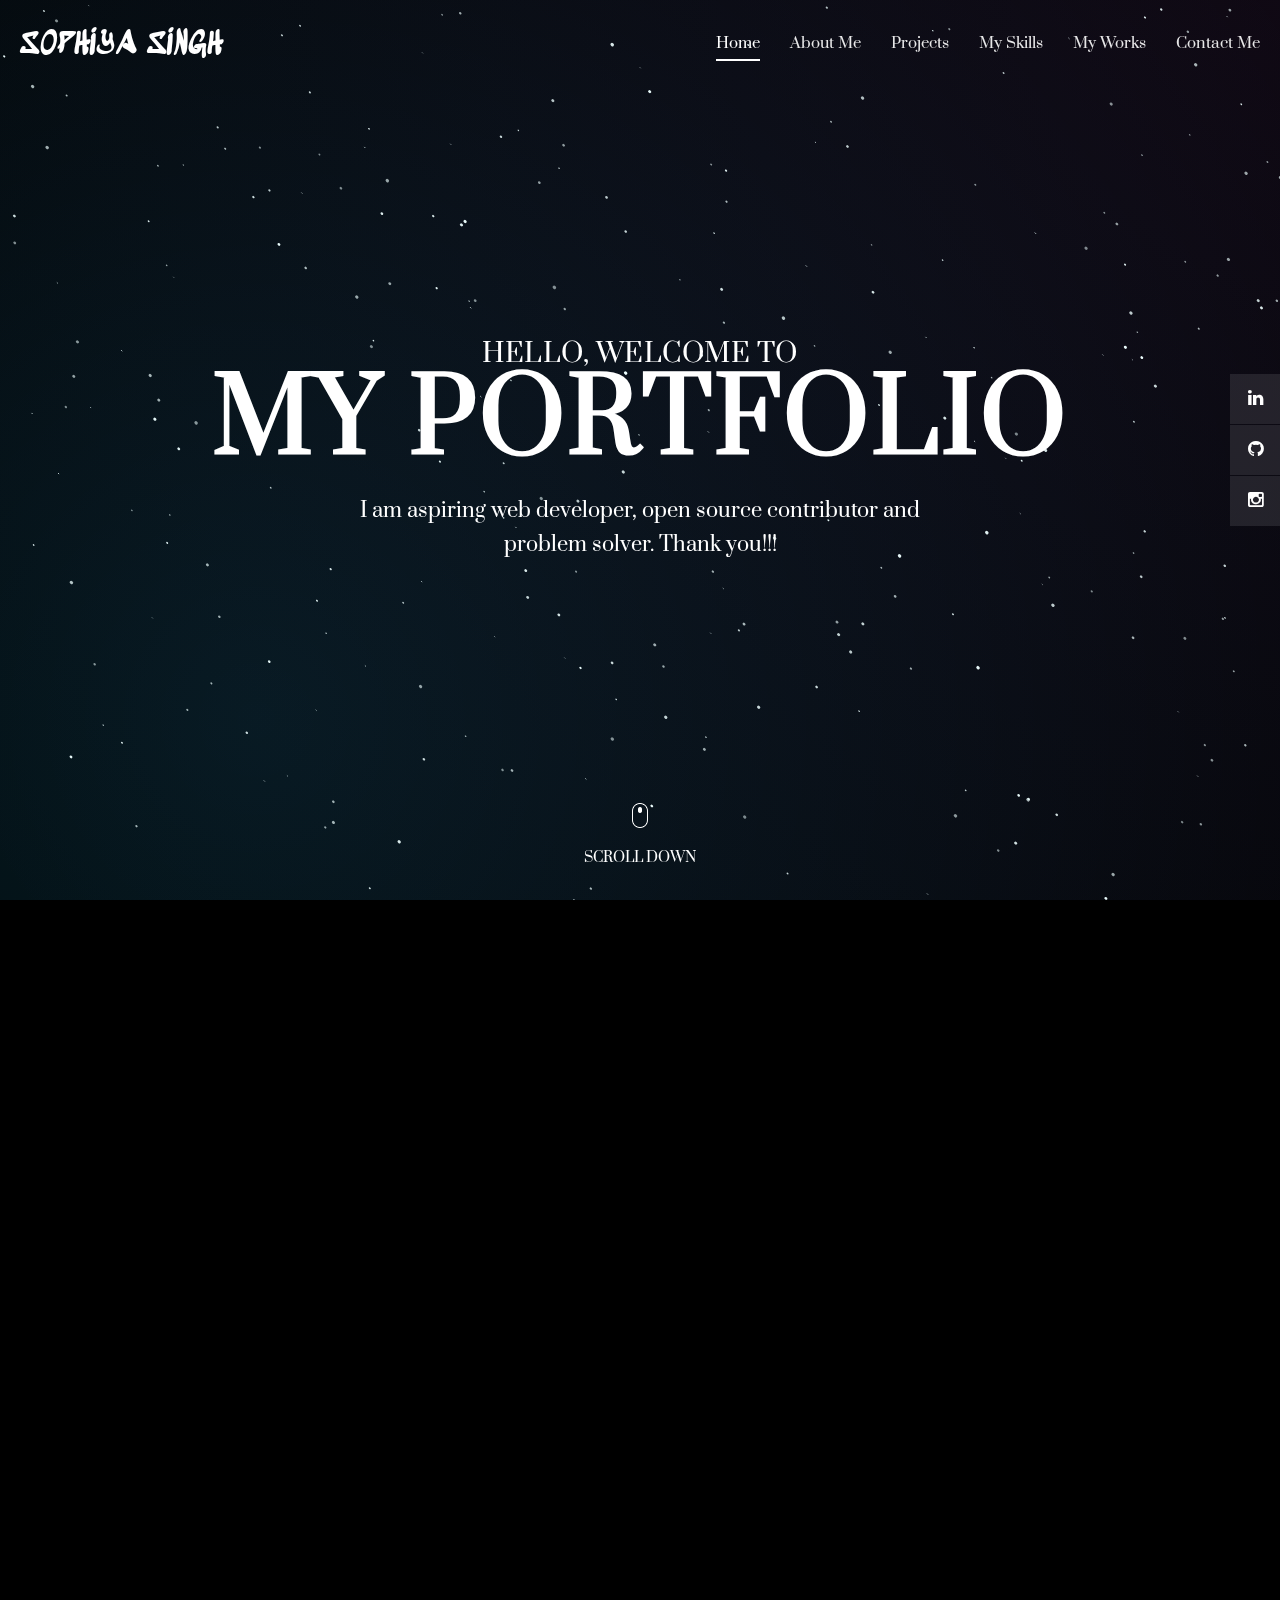
==== index.html @ f80a04c5 "added files" ====
<!DOCTYPE html>
<html lang="en">

<head>

    <meta charset="utf-8">
    <meta name="viewport" content="width=device-width, initial-scale=1, shrink-to-fit=no">
    <meta name="description" content="">
    <meta name="author" content="">
    <link rel="preconnect" href="https://fonts.googleapis.com">
    <link rel="preconnect" href="https://fonts.gstatic.com" crossorigin>
    <link href="https://fonts.googleapis.com/css2?family=Prata&display=swap" rel="stylesheet">
    <link rel="preconnect" href="https://fonts.googleapis.com">
    <link rel="preconnect" href="https://fonts.gstatic.com" crossorigin>
    <link href="https://fonts.googleapis.com/css2?family=Sedgwick+Ave+Display&display=swap" rel="stylesheet">
    <!-- <link href="https://fonts.googleapis.com/css?family=Raleway:100,300,400,500,700,900" rel="stylesheet"> -->

    <title>Sophiya Singh</title>
    <!--
SOPHIYA SINGH-->
    <!-- Additional CSS Files -->
    <link rel="stylesheet" type="text/css" href="css/bootstrap.min.css">

    <link rel="stylesheet" type="text/css" href="css/font-awesome.css">

    <link rel="stylesheet" type="text/css" href="css/fullpage.min.css">

    <link rel="stylesheet" type="text/css" href="css/owl.carousel.css">

    <link rel="stylesheet" href="css/animate.css">

    <link rel="stylesheet" href="css/style.css">

    <link rel="stylesheet" href="css/responsive.css">

</head>

<body>

    <!-- <div id="video"> -->
        <canvas id="canvas"> </canvas>
        <div class="preloader">
            <div class="preloader-bounce">
                <span></span>
                <span></span>
                <span></span>
            </div>
        </div>

        <header id="header">
            <div class="container-fluid">
                <div class="navbar">
                    <a href="#" id="logo" title="sophiya">
                        Sophiya Singh
                    </a>
                    <div class="navigation-row">
                        <nav id="navigation">
                            <button type="button" class="navbar-toggle"> <i class="fa fa-bars"></i> </button>
                            <div class="nav-box navbar-collapse">
                                <ul class="navigation-menu nav navbar-nav navbars" id="nav">
                                    <li data-menuanchor="slide01" class="active"><a href="#slide01">Home</a></li>
                                    <li data-menuanchor="slide02"><a href="#slide02">About Me</a></li>
                                    <li data-menuanchor="slide03"><a href="#slide03">Projects</a></li>
                                    <li data-menuanchor="slide04"><a href="#slide04">My Skills</a></li>
                                    <li data-menuanchor="slide05"><a href="#slide05">My Works</a></li>
                                    <!-- <li data-menuanchor="slide06"><a href="#slide06">Testimonials</a></li> -->
                                    <li data-menuanchor="slide07"><a href="#slide07">Contact Me</a></li>
                                </ul>
                            </div>
                        </nav>
                    </div>
                </div>
            </div>
        </header>

        <video autoplay muted loop id="myVideo">
            <!-- <source src="images/video-bg.mp4" type="video/mp4"> -->
        </video>

        <div id="fullpage" class="fullpage-default">

            <div class="section animated-row" data-section="slide01">
                <div class="section-inner">
                    <div class="welcome-box">
                        <span class="welcome-first animate" data-animate="fadeInUp">Hello, welcome to</span>
                        <h1 class="welcome-title animate" data-animate="fadeInUp">My Portfolio</h1>
                        <p class="animate" data-animate="fadeInUp">I am aspiring web developer, open source contributor
                            and problem solver. Thank you!!!</p>
                        <div class="scroll-down next-section animate" data-animate="fadeInUp"><img
                                src="images/mouse-scroll.png" alt=""><span>Scroll Down</span></div>
                    </div>
                </div>
            </div>

            <div class="section animated-row" data-section="slide02">
                <div class="section-inner">
                    <div class="about-section">
                        <div class="row justify-content-center">
                            <div class="col-lg-8 wide-col-laptop">
                                <div class="row">
                                    <div class="col-md-6">
                                        <div class="about-contentbox">
                                            <div class="animate" data-animate="fadeInUp">
                                                <span>About Me</span>
                                                <h2>Who am i?</h2>
                                                <p>I am Computer Science and Engineering student at Madan Mohan Malaviya
                                                    University of Technology. I am a coding enthusiast, and a web
                                                    developer. </p>
                                            </div>
                                            <div class="facts-list owl-carousel">
                                                <div class="item animate" data-animate="fadeInUp">
                                                    <div class="counter-box">
                                                        <i class="fa fa-graduation-cap counter-icon"
                                                            aria-hidden="true"></i><span class="count-number">7.8
                                                            CGPA</span>
                                                        <a href="https://www.josephitesgkp.edu.in/">MMMUT, Gorakhpur</a>
                                                        <br>
                                                        Graduation
                                                    </div>
                                                </div>
                                                <div class="item animate" data-animate="fadeInUp">
                                                    <div class="counter-box">
                                                        <i class="fa fa-graduation-cap counter-icon"
                                                            aria-hidden="true"></i><span
                                                            class="count-number">94.2%</span>
                                                        <a href="https://www.josephitesgkp.edu.in/">Academic Global</a>
                                                        <br>
                                                        Intermediate
                                                    </div>
                                                </div>
                                                <div class="item animate" data-animate="fadeInUp">
                                                    <div class="counter-box">
                                                        <i class="fa fa-graduation-cap counter-icon"
                                                            aria-hidden="true"></i><span
                                                            class="count-number">94.6%</span>
                                                        <a href="https://www.josephitesgkp.edu.in/">St. Joseph's
                                                            School</a>
                                                        <br>
                                                        High School
                                                    </div>
                                                </div>
                                                <div class="item animate" data-animate="fadeInUp">

                                                    <div class="counter-box">
                                                        <i class="fa fa-desktop counter-icon" aria-hidden="true"></i>
                                                        <br>
                                                        <!-- <span class="count-number">12</span>  -->
                                                        <a href="https://linktr.ee/sophiya02" target="_blank"> Important
                                                            accounts </a>
                                                    </div>

                                                </div>
                                                <div class="item animate" data-animate="fadeInUp">

                                                    <div class="counter-box">
                                                        <i class="fa fa-support counter-icon" aria-hidden="true"></i>
                                                        <br>
                                                        <!-- <span class="count-number">6</span> -->
                                                        <a href="https://drive.google.com/drive/folders/1gJToDc-MFSErgiZrCHcmq6jZPcrqcdgG?usp=sharing"
                                                            target="_blank"> Resume</a>
                                                    </div>

                                                </div>
                                                <div class="item animate" data-animate="fadeInUp">

                                                    <div class="counter-box">
                                                        <i class="fa fa-certificate counter-icon"
                                                            aria-hidden="true"></i><span class="count-number">6</span>
                                                        <a href="https://drive.google.com/drive/folders/1li_y9T-f6sy8vNx3o8__AGmqyhKl0Arp?usp=sharing"
                                                            target="_blank"> Certificates</a>
                                                    </div>

                                                </div>
                                            </div>
                                        </div>
                                    </div>
                                    <div class="col-md-6">
                                        <figure class="about-img animate" data-animate="fadeInUp"><img
                                                src="images/profile.jpg" class="rounded" alt=""></figure>
                                    </div>
                                </div>
                            </div>
                        </div>
                    </div>
                </div>
            </div>
            <div class="section animated-row" data-section="slide06">
                <div class="section-inner">
                    <div class="row justify-content-center">
                        <div class="col-md-8 wide-col-laptop">
                            <div class="title-block animate" data-animate="fadeInUp">
                                <span>My Projects</span>
                                <h2>What I’ve done?</h2>
                            </div>
                            <div class="gallery-section">
                                <div class="gallery-list owl-carousel">
                                    <div class="item animate" data-animate="fadeInUp">
                                        <div class="portfolio-item">
                                            <div class="thumb">
                                                <img src="images/uniex.png" alt="">
                                            </div>
                                            <div class="thumb-inner animate" data-animate="fadeInUp">
                                                <h4>Uniex</h4>
                                                <p>This is a react app for space related news and stuff. I have also
                                                    added Nasa API init.</p>
                                            </div>
                                        </div>
                                    </div>
                                    <div class="item animate" data-animate="fadeInUp">
                                        <a href="#">
                                            <div class="portfolio-item">
                                                <div class="thumb">
                                                    <img src="images/login.png" alt="">
                                                </div>
                                                <div class="thumb-inner animate" data-animate="fadeInUp">
                                                    <h4>Login and Registration</h4>
                                                    <p>I have used JavaScript to take user input and validate the the
                                                        form inputs.</p>
                                                </div>
                                            </div>
                                        </a>
                                    </div>
                                    <div class="item animate" data-animate="fadeInUp">
                                        <div class="portfolio-item">
                                            <div class="thumb">
                                                <img src="images/calci.png" alt="">
                                            </div>
                                            <div class="thumb-inner animate" data-animate="fadeInUp">
                                                <h4>tCalculator</h4>
                                                <p>It is a working Calculator made using HTML, CSS and JavaScript.</p>
                                            </div>
                                        </div>
                                    </div>
                                    <div class="item animate" data-animate="fadeInUp">
                                        <div class="portfolio-item">
                                            <div class="thumb">
                                                <img src="images/valentines.png" alt="">
                                            </div>
                                            <div class="thumb-inner animate" data-animate="fadeInUp">
                                                <h4>Valentines</h4>
                                                <p>Modal template made using HTML, CSS and JavaScript.</p>
                                            </div>
                                        </div>
                                    </div>
                                    <div class="item animate" data-animate="fadeInUp">
                                        <div class="portfolio-item">
                                            <div class="thumb">
                                                <img src="images/codesmasher.png" alt="">
                                            </div>
                                            <div class="thumb-inner animate" data-animate="fadeInUp">
                                                <h4>Codesmasher</h4>
                                                <p>Template Website for Codesmasher event organised by CES,MMMUT.</p>
                                            </div>
                                        </div>
                                    </div>
                                    <div class="item animate" data-animate="fadeInUp">
                                        <div class="portfolio-item">
                                            <div class="thumb">
                                                <img src="images/template.png" alt="">
                                            </div>
                                            <div class="thumb-inner animate" data-animate="fadeInUp">
                                                <h4>Template</h4>
                                                <p>It is a template website made using Html, CSS and JavaScript.</p>
                                            </div>
                                        </div>
                                    </div>
                                    <div class="item animate" data-animate="fadeInUp">
                                        <div class="portfolio-item">
                                            <div class="thumb">
                                                <img src="images/samavesh.png" alt="">
                                            </div>
                                            <div class="thumb-inner animate" data-animate="fadeInUp">
                                                <h4>Samavesh</h4>
                                                <p>I am working on rontend part of this website for the NGO named
                                                    SAMAVESH based in Madhya Pradesh.</p>
                                            </div>
                                        </div>
                                    </div>
                                    <div class="item animate" data-animate="fadeInUp">
                                        <div class="portfolio-item">
                                            <div class="thumb">
                                                <img src="images/timeline.png" alt="">
                                            </div>
                                            <div class="thumb-inner animate" data-animate="fadeInUp">
                                                <h4>Timeline</h4>
                                                <p>It is timeline template made using HTML and CSS.</p>
                                            </div>
                                        </div>
                                    </div>
                                    <div class="item animate" data-animate="fadeInUp">
                                        <div class="portfolio-item">
                                            <div class="thumb">
                                                <img src="images/google.png" alt="">
                                            </div>
                                            <div class="thumb-inner animate" data-animate="fadeInUp">
                                                <h4>Landing Page</h4>
                                                <p>I have tried to make landing page of google.com using HTML and CSS
                                                </p>
                                            </div>
                                        </div>
                                    </div>
                                </div>

                            </div>
                        </div>
                    </div>
                </div>
            </div>

            <div class="section animated-row" data-section="slide04">
                <div class="section-inner">
                    <div class="row justify-content-center">
                        <div class="col-md-7 wide-col-laptop">
                            <div class="title-block animate" data-animate="fadeInUp">
                                <span>My Skills</span>
                                <h2>What i’m good at?</h2>
                            </div>
                            <div class="skills-row animate" data-animate="fadeInDown">
                                <div class="row">
                                    <!-- <div class="col-md-8 offset-md-2">   
                                        <div class="skill-item">
                                            <h6>HTML CSS</h6>
                                            <div class="skill-bar">
                                                <span>70%</span>
                                                <div class="filled-bar"></div>
                                            </div>          
                                        </div>
                                        <div class="skill-item">
                                            <h6>PSD Design</h6>
                                            <div class="skill-bar">
                                                <span>90%</span>
                                                <div class="filled-bar-2"></div>
                                            </div>          
                                        </div>
                                        <div class="skill-item">
                                            <h6>Social Media</h6>
                                            <div class="skill-bar">
                                                <span>70%</span>
                                                <div class="filled-bar"></div>
                                            </div>          
                                        </div>
                                        <div class="skill-item last-skill">
                                            <h6>Leadership</h6>
                                            <div class="skill-bar">
                                                <span>90%</span>
                                                <div class="filled-bar-2"></div>
                                            </div>          
                                        </div>                   
                                    </div> -->

                                    <div class="item animate" data-animate="fadeInUp">
                                        <div class="card-front"><i class="fa fa-language" aria-hidden="true"></i>
                                            <br>
                                            <h6>Programming Languages</h6>
                                        </div>
                                        <div class="card-back">
                                            <ul>
                                                <li>Java</li>
                                                <li>C++</li>
                                                <li>Javascript</li>
                                                <li>SQL</li>
                                            </ul>
                                        </div>
                                    </div>
                                    <div class="item animate" data-animate="fadeInUp">
                                        <div class="card-front"><i class="fa fa-wrench" aria-hidden="true"></i>
                                            <br>
                                            <h6>Tools</h6>
                                        </div>
                                        <div class="card-back">
                                            <ul>
                                                <li>Git and Github</li>
                                                <li>Illustrator</li>
                                                <li>Photoshop</li>
                                                <li>Blender</li>
                                            </ul>
                                        </div>
                                    </div>
                                    <div class="item animate" data-animate="fadeInUp">
                                        <div class="card-front"><i class="fa fa-connectdevelop" aria-hidden="true"></i>
                                            <br>
                                            <h6>Frameworks/ libraries</h6>
                                        </div>
                                        <div class="card-back">
                                            <ul>
                                                <li>React JS</li>
                                                <li>Node JS</li>
                                                <li>Three JS</li>
                                                <li>Bootstrap</li>
                                            </ul>
                                        </div>
                                    </div>
                                    <div class="item animate" data-animate="fadeInUp">
                                        <div class="card-front"><i class="fa fa-building" aria-hidden="true"></i>
                                            <br>
                                            <h6>Course Work</h6>
                                        </div>
                                        <div class="card-back">
                                            <ul>
                                                <li>Data Structures and Algorithms</li>
                                                <li>Object Oriented Programming</li>
                                                <li>DBMS</li>
                                                <li>Web Technologies</li>
                                            </ul>
                                        </div>
                                    </div>
                                </div>
                            </div>
                        </div>
                    </div>
                </div>
            </div>

            <div class="section animated-row" data-section="slide03">
                <div class="section-inner">
                    <div class="row justify-content-center">
                        <div class="col-md-8 wide-col-laptop">
                            <div class="title-block animate" data-animate="fadeInUp">
                                <span>Extra Curricular Activities</span>
                                <h2>What I Do?</h2>
                            </div>
                            <div class="services-section">
                                <div class="services-list owl-carousel">
                                    <div class="item animate" data-animate="fadeInUp">
                                        <div class="service-box">
                                            <span class="service-icon"><i class="fa fa-file-word-o"
                                                    aria-hidden="true"></i></span>
                                            <h3>Problem Setter</h3>
                                            <p>I have worked as a problem setter for various events organised by
                                                Codechef MMMUT Chapter and CES, MMMUT. </p>
                                        </div>
                                    </div>
                                    <div class="item animate" data-animate="fadeInUp">
                                        <div class="service-box">
                                            <span class="service-icon"><i class="fa fa-bookmark"
                                                    aria-hidden="true"></i></span>
                                            <h3>Mentor</h3>
                                            <p>I have taken session on Introduction to Open Source contribution and Git
                                                and Github, in an event organised by CES,MMMUT. </p>
                                        </div>
                                    </div>
                                    <div class="item animate" data-animate="fadeInUp">
                                        <div class="service-box">
                                            <span class="service-icon"><i class="fa fa-connectdevelop"
                                                    aria-hidden="true"></i></span>
                                            <h3>Open Source Contributor</h3>
                                            <p>I have been part of GWOC21, which was an 3 month open source contribution
                                                program. I have contributed content in web devlopment and competitive
                                                programming domain. </p>
                                        </div>
                                    </div>
                                    <div class="item animate" data-animate="fadeInUp">
                                        <div class="service-box">
                                            <span class="service-icon"><i class="fa fa-image"
                                                    aria-hidden="true"></i></span>
                                            <h3>Graphic Designer</h3>
                                            <p>I have made several posters and illustrations for various events
                                                organised by cultural society, using Photoshop and Illustrator.</p>
                                        </div>
                                    </div>
                                    <div class="item animate" data-animate="fadeInUp">
                                        <div class="service-box">
                                            <span class="service-icon"><i class="fa fa-camera"
                                                    aria-hidden="true"></i></span>
                                            <h3>Photography</h3>
                                            <p>I have a keen interest in capturing moments in my camera.</p>
                                        </div>
                                    </div>
                                    <div class="item animate" data-animate="fadeInUp">
                                        <div class="service-box">
                                            <span class="service-icon"><i class="fa fa-globe"
                                                    aria-hidden="true"></i></span>
                                            <h3>3d model</h3>
                                            <p>I love to create 3d models, using Blender and ThreeJS. </p>
                                        </div>
                                    </div>

                                    <!-- <div class="item animate" data-animate="fadeInUp">
                                        <div class="service-box">
                                            <span class="service-icon"><i class="fa fa-bell" aria-hidden="true"></i></span>
                                            <h3>Instant Upgrades</h3>
                                            <p>Nullam auctor, justo vitae accumsan ultrices, arcu ex molestie massa, eu maximus enim tortor vitae quam. </p>
                                        </div>
                                    </div>
                                    <div class="item animate" data-animate="fadeInUp">
                                        <div class="service-box">
                                            <span class="service-icon"><i class="fa fa-camera" aria-hidden="true"></i></span>
                                            <h3>Always Monitoring</h3>
                                            <p>Nullam auctor, justo vitae accumsan ultrices, arcu ex molestie massa, eu maximus enim tortor vitae quam. </p>
                                        </div>
                                    </div> -->
                                </div>
                            </div>
                        </div>
                    </div>
                </div>
            </div>



            <!-- <div class="section animated-row" data-section="slide05">
                <div class="section-inner">
                    <div class="row justify-content-center">
                        <div class="col-md-8 wide-col-laptop">
                            <div class="title-block animate" data-animate="fadeInUp">
                                <span>TESTIMONIALS</span>
                                <h2>what THEY SAY?</h2>
                            </div>
                            <div class="col-md-8 offset-md-2">
                                <div class="testimonials-section">
                                    <div class="testimonials-slider owl-carousel">
                                        <div class="item animate" data-animate="fadeInUp">
                                            <div class="testimonial-item">
                                                <div class="client-row">
                                                    <img src="images/profile-01.jpg" class="rounded-circle" alt="profile 1">
                                                </div>
                                                <div class="testimonial-content">
                                                    <h4>Sandar</h4>
                                                    <p>"Ut varius leo eu mauris lacinia, eleifend posuere urna gravida. Aenean a mattis lacus."</p>
                                                    <span>Managing Director</span>
                                                </div>                                           
                                            </div>
                                        </div>
                                        <div class="item animate" data-animate="fadeInUp">
                                            <div class="testimonial-item">
                                                <div class="client-row">
                                                    <img src="images/profile-01.jpg" class="rounded-circle" alt="profile 2">
                                                </div>
                                                <div class="testimonial-content">
                                                    <h4>Shinn</h4>
                                                    <p>"Nam iaculis, leo nec facilisis sollicitudin, dui massa tempus odio, vitae malesuada ante elit vitae eros."</p>
                                                    <span>CEO and Founder</span>
                                                </div>                                           
                                            </div>
                                        </div>
                                        <div class="item animate" data-animate="fadeInUp">
                                            <div class="testimonial-item">
                                                <div class="client-row">
                                                    <img src="images/profile-01.jpg" class="rounded-circle" alt="profile 3">
                                                </div>
                                                <div class="testimonial-content">
                                                    <h4>Marlar</h4>
                                                    <p>"Etiam efficitur, tortor facilisis finibus semper, diam magna fringilla lectus, et fringilla felis urna posuere tortor."</p>
                                                    <span>Chief Marketing Officer</span>
                                                </div>                                           
                                            </div>
                                        </div>
                                    </div>
                                </div>
                            </div>
                        </div>
                    </div>
                </div>
            </div> -->

            <div class="section animated-row" data-section="slide07">
                <div class="section-inner">
                    <div class="row justify-content-center">
                        <div class="col-md-7 wide-col-laptop">
                            <div class="title-block animate" data-animate="fadeInUp">
                                <span>Contact</span>
                                <h2>Get In Touch!</h2>
                            </div>
                            <div class="contact-section">
                                <div class="row">
                                    <div class="col-md-6 animate" data-animate="fadeInUp">
                                        <div class="contact-box">
                                            <div class="contact-row">
                                                <i class="fa fa-map-marker"></i> Gorakhpur, Uttar Pradesh, India
                                            </div>
                                            <div class="contact-row">
                                                <i class="fa fa-phone"></i> 8840683268
                                            </div>
                                            <div class="contact-row">
                                                <i class="fa fa-envelope"></i> sophiya.singh2002@gmail.com
                                            </div>
                                        </div>
                                    </div>
                                    <div class="col-md-6 animate" data-animate="fadeInUp">
                                        <form id="ajax-contact" method="post" action="#">
                                            <div class="input-field">
                                                <input type="text" class="form-control" name="name" id="name" required
                                                    placeholder="Name">
                                            </div>
                                            <div class="input-field">
                                                <input type="email" class="form-control" name="email" id="email"
                                                    required placeholder="Email">
                                            </div>
                                            <div class="input-field">
                                                <textarea class="form-control" name="message" id="message" required
                                                    placeholder="Message"></textarea>
                                            </div>
                                            <button class="btn" type="submit">Submit</button>
                                        </form>
                                        <div id="form-messages" class="mt-3"></div>
                                    </div>
                                </div>
                            </div>
                        </div>
                    </div>
                </div>
            </div>
        </div>

        <div id="social-icons">
            <div class="text-right">
                <ul class="social-icons">
                    <li><a href="https://www.linkedin.com/in/sophiya02/" title="Linkedin"><i
                                class="fa fa-linkedin"></i></a></li>
                    <li><a href="https://github.com/sophiya02" title="Github"><i class="fa fa-github"></i></a></li>
                    <li><a href="https://www.instagram.com/sophiya02/" title="Instagram"><i
                                class="fa fa-instagram"></i></a></li>
                </ul>
            </div>
        </div>
   
    <!-- </div> -->

    <script src="js/jquery.js"></script>

    <script src="js/bootstrap.min.js"></script>

    <script src="js/fullpage.min.js"></script>

    <script src="js/scrolloverflow.js"></script>

    <script src="js/owl.carousel.min.js"></script>

    <script src="js/jquery.inview.min.js"></script>

    <script src="js/form.js"></script>

    <script src="js/custom.js"></script>

    <script src="js/bg.js"></script>


</body>

</html>
---- css/style.css ----
/*

Elegance Template

https://templatemo.com/tm-528-elegance

==================================================
CSS SITEMAP >>>>

  01. GENERAL CSS
  02. HEADER CSS
  03. SOCIAL ICONS CSS
  04. WELCOME BLOCK CSS
  05. ABOUT BLOCK CSS
  06. SERVICES BLOCK CSS
  07. WORK BLOCK CSS
  08. CONTACT BLOCK CSS
  09. TESTIMONOALS BLOCK CSS
  10. SKILLS BLOCK CSS


==================================================*/

/*==============================================
01. GENERAL CSS
================================================*/

html,
body {
  -webkit-font-smoothing: antialiased;
  -moz-font-smoothing: antialiased;
  -ms-font-smoothing: antialiased;
  font-smoothing: antialiased;
  -webkit-text-size-adjust: 100%;
  width: 100%;
  height: 100vh;
  background-color: #000;
  /* background-color: rgb(255, 255, 255); */
  /* background-color: transparent; */
  background-image: radial-gradient(circle at top right, rgba(121, 68, 154, 0.13),       transparent),
    radial-gradient(circle at 20% 80%, rgba(41, 196, 255, 0.13), transparent);
  

}
body {
  font: 16px/1.6 'Prata', serif;;
  color: #fff;
  text-align:center;
  /* background: #222; */
}
img {
  border: 0;
  max-width: 100%;
}
html {
  -ms-overflow-style: scrollbar;
}
.alltrans,
.social-icons li a,
.owl-nav > button,
.owl-nav > button:after,
.counter-box,
.about-img:after,
.gallery-img img,
.form-control,
.owl-dot,
.subscribe-row,
.close-btn,
.close-btn:before,
.close-btn:after,
.tag-btn,
.btn {
  -webkit-transition: all 0.4s ease;
  transition: all 0.4s ease;
}
a {
  color: #fff;
  text-decoration: none;
}
a:hover,
a:focus {
  color: #fff;
  outline: none;
  text-decoration: underline;
}
@media screen and (-ms-high-contrast:active), (-ms-high-contrast:none) {
  a:active {
    background-color: transparent;
  }
}
p {
  margin: 0 0 20px;
}
h1,
h2,
h3,
h4,
h5,
h6 {
  line-height: 1.2;
  margin: 0 0 20px;
  font-weight: 600;
  text-transform:uppercase;
}
h1,
h2 {
  font-size: 32px;
}
h3 {
  font-size: 30px;
  font-weight: 600;
}
h4 {
  font-size: 22px;
  font-weight: 600;
}
h5 {
  font-size: 20px;
  margin-bottom: 10px;
  font-weight: 600;
}
h6 {
  font-size: 18px;
  margin-bottom: 10px;
  font-weight: 600;
}
#main {
  padding: 0;
  background: #fff;
}
.no-margin {
  margin: 0 !important;
}
figure {
  margin:0;
}
.opacity-no {
  opacity: 1 !important;
}

video {
  position: fixed;
  /* right: 0;
  bottom: 0; */
  width: 100%; 
  height: 100%;
}
canvas{
  z-index: 0;
  position: fixed;
  width: 100%;
  height: 100%;
  top:0;
  right:0;
}

.wrapper-background-dark:after {
  /* background: #222; */
  opacity:0.95;
}
.section-inner {
  padding:20px 30px 0;
}
.fp-scrollable {
  height:calc(100vh - 200px) !important;
}
#fp-nav ul li a span {
 display: none;
}

.btn {
  background: #fff;
  color: #222;
  text-align:center;
  line-height:52px;
  padding:0 35px;
  border-radius: 0px;
  text-transform:uppercase;
  font-weight:600;
  border:2px solid transparent;
  border-radius: 10px;
}
.btn:hover, .btn:focus {
  color:#fff;
  border-color:#fff;
  background:none;
}
.btn:focus {
  box-shadow:none;
  outline:none;
}
.btn.btn-xs {
  line-height:34px;
  font-size:12px;
  padding:0 20px;
  font-weight: 500;
}
.btn.btn-outline {
  background:none;
  border-color:#fff;
  color:#fff;
  border-width:1px;
}
.btn.btn-outline:hover, .btn.btn-outline:focus {
  background:#fff;
  color:#222;
}
.btn.btn-dark {
  color: #222;
  border-color: #222;
}
.btn.btn-dark:hover, .btn.btn-dark:focus {
  background: #222;
  color: #fff;
}
.owl-carousel .owl-stage {
  display: -webkit-box;
  display: -webkit-flex;
  display: -ms-flexbox;
  display: flex;
}
.owl-carousel .owl-item {
  display: -webkit-box;
  display: -webkit-flex;
  display: -ms-flexbox;
  display: flex;
  flex: 1 0 auto;
}
.preloader {
  background: -moz-linear-gradient(top, #4096ee 0%, #39ced6 100%); /* FF3.6-15 */
  background: -webkit-linear-gradient(top, #4096ee 0%,#39ced6 100%); /* Chrome10-25,Safari5.1-6 */
  background: linear-gradient(to bottom, #4096ee 0%,#39ced6 100%); /* W3C, IE10+, FF16+, Chrome26+, Opera12+, Safari7+ */
  filter: progid:DXImageTransform.Microsoft.gradient( startColorstr='#4096ee', endColorstr='#39ced6',GradientType=0 ); /* IE6-9 */
  height: 100%;
  left: 0;
  position: fixed;
  right: 0;
  top: 0;
  z-index: 9999;
  text-align: center;
}
.preloader-bounce {
  left: 0;
  right: 0;
  top: 50%;
  -webkit-transform: translateY(-50%);
  transform: translateY(-50%);
  position: absolute;
}
.preloader-bounce > span {
  width: 12px;
  height: 12px;
  border-radius: 50%;
  margin: 0.3em;
  display: inline-block;
  vertical-align: middle;
  -webkit-animation: bounce 0.6s infinite alternate;
  animation: bounce 0.6s infinite alternate;
  background: #fff;
}
.preloader-bounce > span:nth-child(2){
  -webkit-animation-delay: 0.2s;
  animation-delay: 0.2s;
  background: #fff;
}
.preloader-bounce > span:nth-child(3){
  -webkit-animation-delay: 0.3s;
  animation-delay: 0.3s;
  background: #fff;
}

@-webkit-keyframes bounce {
  from {
    -webkit-transform: translateY(0);
    transform: translateY(0);
  }
  to {
    -webkit-transform: translateY(-1.2em);
    transform: translateY(-1.2em);
  }
}

@keyframes bounce {
  from {
    -webkit-transform: translateY(0);
    transform: translateY(0);
  }
  to {
    -webkit-transform: translateY(-1.2em);
    transform: translateY(-1.2em);
  }
}

#fullpage {
  z-index: 1;
}


/*==============================================
02. HEADER CSS
================================================*/
#header {
  padding:20px 0;
  position: fixed;
  left:0;
  right:0;
  top:0;
  z-index:999;
}
.container-fluid {
  padding:0 20px;
}
a#logo {
  font-family: 'Sedgwick Ave Display', cursive;
  text-decoration: none;
  font-size: 32px;
  text-transform: uppercase;
  font-weight: 500;
}
.navbar {
  padding: 0;
}
.navbar-toggle {
  display:none;
}
.navbar-nav {
  -ms-flex-direction: row;
  -webkit-flex-direction: row;
  flex-direction: row;
}
.navbar-nav li {
  margin-left: 30px;
}
.navbar-nav li a {
  color:#fff;
  font-size: 15px;
  text-decoration:none;
  display:block;
  font-weight: 500;
  opacity: 0.9;
}
.navbar-nav li a:after {
  content:'';
  display:block;
  height: 2px;
  background:#fff;
  -webkit-transition: all 0.4s ease;
  transition: all 0.4s ease;
  -webkit-transform:scale(0);
  transform:scale(0);
  margin-top: 4px;
}
.navbar-nav li a:hover:after, .navbar-nav li.active a:after{
  -webkit-transform:scale(1);
  transform:scale(1);
}
.navbar-nav li a:hover {
  opacity: 1;
}
.navbar-nav li.active a {
  opacity: 1;
}
.collapse:not(.show) {
  display:block;
}

/*==============================================
03. SOCIAL ICONS CSS
================================================*/
#social-icons {
  padding:0;
  position: fixed;
  top: 50%;
  transform: translateY(-50%);
  right:0;
  z-index: 199;
}
.social-icons {
  margin:0;
  padding:0;
  list-style:none;
}
.social-icons li {
  display: block;
  margin: 1px 0px;
}
.social-icons li a {
  width:50px;
  height:50px;
  display:inline-block;
  line-height:50px;
  text-align:center;
  background: rgba(255, 255, 255, 0.1);
  color: rgba(255,255,255,1);
  font-size:18px;
}
.social-icons li a:hover {
  color:#1e1e1e;
  background-color: #fff;
}
/*==============================================
04. WELCOME BLOCK CSS
================================================*/
.welcome-box {
  font-size:20px;
  line-height:1.7;
}
.welcome-first{
  font-size: 32px;
  display: block;
  text-transform: uppercase;
  font-weight: 300;
  line-height: 1.2;
  letter-spacing: 0.02em;
}
.welcome-box p {
  max-width: 620px;
  width:100%;
  margin:0 auto 30px;
  color: #fff;
}
.welcome-title {
  font-weight: 700;
  font-size: 120px;
  margin-bottom: 10px;
  letter-spacing:0.02em;
}
.welcome-title span {
  font-size:36px;
  display:block;
  font-weight:300;
  line-height:1.2;
}
.welcome-box .btn {
  margin-top: 10px;
}
.next-section {
  display: inline-block;
  position: absolute;
  left: 50%;
  transform: translateX(-50%);
  bottom: 30px;
  cursor: pointer;
  -webkit-transition: all 0.5s ease;
  transition: all 0.5s ease;
}
.next-section span {
  margin-top: 15px;
  display: block;
  text-transform: uppercase;
  font-size: 14px;
  font-weight: 500;
}
.next-section i:hover {
  opacity: 1;
}

/*==============================================
05. ABOUT ME
================================================*/
.about-img {
  margin: 0 auto 40px;
  position:relative;
}
.about-img img {
  border-radius: 10px;
  -webkit-box-shadow: 0 0 40px rgba(0,0,0,.3);
  box-shadow: 0 0 40px rgba(0,0,0,.3);
}
.about-contentbox {
  margin-top: 80px;
  text-align:left;
  line-height:1.8;
}
.about-contentbox span {
  font-size: 24px;
  text-transform: uppercase;
  font-weight: 300;
}
.about-contentbox h2 {
  font-size: 32px;
  text-transform: uppercase;
  font-weight: 700;
}
.facts-list {
  margin-top: 30px;
}
.facts-list .item {
  overflow: hidden;
  text-align:center;
  border-radius: 10px;
  width: 100%;
  display: inline-block;
  text-transform:capitalize;
  font-size:14px;
  padding: 30px 0px;
  background: rgba(0,0,0,0.25);
}
.counter-box span {
  font-size: 26px;
  font-weight: 700;
}
.counter-icon {
  font-size: 30px;
  margin-bottom: 10px;
  opacity: 0.75;
}
.facts-list .item:hover {
  background:#fff;
  color:#1e1e1e;
}
.facts-list .item:hover a{
  /* background:#fff; */
  color:#1e1e1e;
}
.facts-list .owl-dots {
  margin-bottom: 30px;
}
.count-number, .counted {
  display:block;
  font-size:36px;
  font-weight:700;
  line-height:1;
  margin-bottom:10px;
}

/*==============================================
06. SERVICES BLOCK CSS
================================================*/
.title-block {
  margin-bottom: 40px;
}
.title-block span {
  font-size: 24px;
  text-transform: uppercase;
  font-weight: 300;
}
.services-list .item {
  background-color: rgba(250,250,250,0.25);
  border-radius: 10px;
  -webkit-transition: all 0.5s ease;
  transition: all 0.5s ease;
}
.service-icon {
  display:block;
  margin: 0 auto 0;
  font-size: 64px;
}
.service-box {
  font-size:15px;
  padding:40px 20px;
  height:100%;
}
.services-list .item:hover {
  background-color: #fff;
  color: #1e1e1e;
}
.service-box h3 {
  font-size:22px;
  font-weight:700;
  text-transform: capitalize;
  margin-bottom: 10px;
  padding: 10px;
}
.service-box p:last-child {
  margin:0;
}
.owl-carousel .owl-dots .owl-dot {
  border-radius: 3px;
}
.owl-dots {
    display: -webkit-box;
    display: -webkit-flex;
    display: -ms-flexbox;
    display: flex;
    -ms-flex-pack: center;
    -webkit-justify-content: center;
    justify-content: center;
    margin-top: 50px
}

.owl-carousel .owl-dots .owl-dot {
    width: 12px;
    height: 12px;
    margin: 0 5px;
    background: rgba(255, 255, 255, .2)
}

.owl-carousel .owl-dots .owl-dot:focus {
    outline: none
}

.owl-carousel .owl-dots .owl-dot.active {
    background: #fff
}

/*==============================================
07. WORK BLOCK CSS
================================================*/
.gallery-section {
  text-align: center;
}
.portfolio-item img {
  width: 27rem;
  height: 15rem;
  overflow: hidden;
  position: relative;
  z-index: 9;
  border-radius: 10px;
}
.portfolio-item .thumb-inner {
  position: absolute;
  z-index: 99;
  bottom: 0;
  text-align: center;
  padding: 2px;
  background-color: rgba(0, 0, 0, 0.25);
  width: 100%;
  height: 60px;
  border-radius: 10px;
  border-top-left-radius: 0px;
  border-top-right-radius: 0px;

  -webkit-transition: all 0.4s ease;
  transition: all 0.4s ease;
}
.portfolio-item .thumb-inner h4 {
  margin-bottom: 0;
  font-size: 16px;
  margin-top: 0px;
}
.portfolio-item .thumb-inner p {
  opacity: 0;
  visibility: hidden;
  position: absolute;
  margin-bottom: 0px;
}
.portfolio-item:hover .thumb-inner p {
  position: relative;
  opacity: 1;
  visibility: visible;
  color: #4a4a4a;
}
.portfolio-item:hover .thumb-inner {
  border-radius: 10px;
  height: 100%;
  background-color: rgba(250,250,250,0.9)
}
.portfolio-item:hover .thumb-inner h4 {
   margin-top: 30%;
  color: #1e1e1e;
  margin-bottom: 20px;
}

/*==============================================
08. CONTACT BLOCK CSS
================================================*/
::-webkit-input-placeholder {
  color:#fff !important;
  opacity:1;
}
::-moz-placeholder {
  color:#fff !important;
  opacity:1;
}
:-ms-input-placeholder {
  color:#fff !important;
  opacity:1;
}
:-moz-placeholder {
  color:#fff !important;
  opacity:1;
}
.input-field {
  margin-bottom:15px;
}
.form-control {
  height: 50px;
  color:#fff;
  border: none;
  background:rgba(250,250,250,0.05);
  border: 1px solid rgba(250,250,250,0.5);
  border-radius: 10px;
  padding:4px 22px;
  font-size:14px;
  margin-bottom: 30px;
}
.form-control:focus {
  box-shadow:none;
  outline:none;
  background:rgba(0,0,0,0.05);
  border: 1px solid rgba(250,250,250,1);
  color:#fff;
}
.index .form-control.form-control-dark {
  background: rgba(250,250,250, 0.75);
  color: #fff;
}
.index .form-control.form-control-dark:focus {
  background: rgba(54, 40, 158, 0.85);
  color: #fff;
}
.index .form-control.form-control-dark::-webkit-input-placeholder {
  color: #fff !important;
}
.index .form-control.form-control-dark::-moz-placeholder {
  color:#fff !important;
}
.index .form-control.form-control-dark:-ms-input-placeholder {
  color:#fff !important;
}
.index .form-control.form-control-dark:-moz-placeholder {
  color:#fff !important;
}
.form-control.form-control-dark:focus {
  background: rgba(0, 0, 0, 0.2);
}
.form-control.form-control-dark {
  background: rgba(0, 0, 0, 0.1);
  color: #222;
  border: none;
}
.form-control.form-control-dark::-webkit-input-placeholder {
  color:#222 !important;
  opacity:0.7;
}
.form-control.form-control-dark::-moz-placeholder {
  color:#222 !important;
  opacity:0.7;
}
.form-control.form-control-dark:-ms-input-placeholder {
  color:#222 !important;
  opacity:0.7;
}
.form-control.form-control-dark:-moz-placeholder {
  color:#222 !important;
  opacity:0.7;
}
textarea.form-control {
  height:123px;
  padding-top:15px;
}
.contact-section .btn {
  width:100%;
}
.contact-box {
  text-align:left;
}
.contact-box h4 {
  font-size:24px;
}
.contact-box h4:after {
  content:'';
  display:block;
  width:50px;
  height:2px;
  background:#fff;
  margin:12px 0;
}
.contact-row {
  display: -webkit-box;
  display: -webkit-flex;
  display: -ms-flexbox;
  display: flex;
  -webkit-box-align: center;
  -webkit-align-items: center;
  -ms-flex-align: center;
  align-items: center;
  margin-bottom: 30px;
  background: rgba(250,250,250,0.25);
  border-radius: 10px;
  padding: 30px;
  font-weight: 700;
}
.contact-row i {
  width:55px;
  font-size: 30px;
  display:block;
}
.contact-row i.fa-envelope {
  font-size: 25px;
}

/*==============================================
09. TESTIMONOALS BLOCK CSS
================================================*/
.testimonials-section .item {
  background-color: rgba(250,250,250,0.25);
  padding: 40px;
  border-radius: 10px;
}
.testimonials-section .item img {
  width: 140px;
  height: 140px;
  margin: 0 auto;
}
.testimonials-section .item h4 {
  margin-top: 40px;
  font-size: 22px;
  text-transform: capitalize;
  font-weight: 700;
}
.testimonials-section .item p {
  font-size: 17px;
  font-style: italic;
}

/*==============================================
10. SKILLS BLOCK CSS
================================================*/
.skills-row {
  margin-top: 80px;
}
.row{
  display:flex;
  justify-content: space-around;
  align-items: center;
  flex-wrap: wrap;
}
.skills-row .item{
  overflow: hidden;
  text-align:center;
  border-radius: 10px;
  width: 13rem;
  height: 17rem;
  font-size:14px;
  padding: 30px 0px;
  background: rgba(255, 255, 255, 0.25);
}
.skills-row .item:hover{
  background-color: rgba(0, 0, 0, 0.301);
  border:1px solid rgb(148, 148, 148);
  box-shadow: 0.25rem 1rem 3rem rgba(128, 128, 128, 0.281);
  color:black;
}
.skills-row .item:hover .card-front{
  transform: rotateX(-180deg);
}
.skills-row .item:hover .card-back{
  transform: rotateX(0deg);
}
.skills-row .card-front:hover{
  cursor: pointer;
}
.skills-row .card-front{
  position: absolute;
  width: 12rem;
  height: 17rem;
  top:3rem;
  max-width: 12rem;
  text-align: center;
  backface-visibility: hidden;
    transform: rotateX(0deg);
    transition: .5s;
}
.skills-row .card-back{
  position: absolute;
  max-width: 12rem;
  width:fit-content;
  height:fit-content;
  
  backface-visibility: hidden;
    transform: rotateX(180deg);
    transition: .5s;
}
.card-back li {
  
  font-size:1.15rem;
  text-shadow: 1px 1px 3px rgba(255, 255, 255, 0.705);
  /* list-style: none; */
  color:white;
  text-align: left;
}
.card-front i{
    display:block;
    margin: 0 auto 0;
    font-size: 50px;
}
.card-front h6{
  /* font-weight: 200; */
  text-align: center;
  padding: 2rem 0rem 2rem 0rem;
}
/* .skill-item {
  border-bottom: 1px solid rgba(250,250,250,0.1);
  margin-bottom: 50px;
  padding-bottom: 50px;
}
.last-skill {
  border-bottom: none;
}
.skills-row span {
  display: inline-block;
  width: 50px;
  height: 50px;
  text-align: center;
  line-height: 50px;
  background-color: #fff;
  color: #1e1e1e;
  border-radius: 50%;
  font-size: 16px;
  font-weight: 700;
  left: 0;
  top: -21px;
  position: absolute;
  z-index: 999;
}
.skills-row h6 {
  font-size: 16px;
  text-transform: uppercase;
  font-weight: 700;
  color: #fff;
  text-align: right;
  margin-bottom: -10px;
}
.skill-bar {
  width: 70%;
  height: 6px;
  border-radius: 3px;
  background-color: rgba(250,250,250,0.25);
  position: relative;
}
.filled-bar {
  position: absolute;
  z-index: 99;
  width: 64%;
  height: 6px;
  background-color: #fff;
  border-radius: 3px;
}
.filled-bar-2 {
  position: absolute;
  z-index: 99;
  width: 82%;
  height: 6px;
  background-color: #fff;
  border-radius: 3px;
} */
---- css/responsive.css ----
@media only screen and (min-width: 768px) {
	.nav-box {
		display:block !important;
		height:auto !important;
	}
}
@media only screen and (max-width: 1440px) {
	.welcome-title {
		font-size: 100px;
		margin-bottom:20px;
	}
	.next-section {
	/*	bottom: auto; */
	}
	.welcome-title:before {
		margin: 20px auto 5px;
	}
	.welcome-first {
		font-size: 26px;
	}
	.welcome-box p {
		margin-bottom: 20px;
	}
	.navbar-nav li a {
		font-size: 15px;
	}
	.subscribe-row h5 {
		font-size:18px;
	}
	.wide-col-laptop {
		-ms-flex: 0 0 85%;
		flex: 0 0 85%;
		max-width: 85%;
	}
	.service-box h3 {
		font-size:18px;
	}
	h1, h2 {
		font-size:56px;
		line-height:1.05;
		margin-bottom:10px;
	}
	.title-block p {
		line-height: 1.6;
	}
	.title-block {
		margin-bottom:25px;
	}
	.service-icon {
		width:80px;
		height:80px;
		line-height:80px;
		font-size:30px;
		margin: 0 auto;
	}
	.service-box {
		padding:30px 20px;
	}
	.testimonial-content {
		font-size:18px;
	}
	.owl-carousel .owl-item .client-img img {
		max-width:80px;
	}
	.gallery-section {
		padding-top:10px;
	}
	.about-img {
		margin-right:15px;
	}
}
@media only screen and (max-width: 1199px) {
	#fp-nav.fp-right {
		right:5px;
	}
	.welcome-title:before {
		margin: 20px auto 15px;
	}
	.wide-col-laptop {
		-ms-flex: 0 0 100%;
		flex: 0 0 100%;
		max-width: 100%;
	}
	.about-img {
		margin-right:0;
	}
	.welcome-title {
		font-size:80px;
	}
	.welcome-title:after {
		margin-top:15px;
	}
	.welcome-box {
		font-size:18px;
	}
	h1, h2 {
		font-size:48px;
	}
	.counter-box {
		font-size:13px;
	}
	.count-number, .counted {
		margin-bottom:5px;
	}
	.owl-nav {
		margin-top: 35px;
	}
	.testimonial-content {
		font-size: 16px;
		padding:20px 25px;
	}
	.testimonials-section {
		padding-top:10px;
	}
	.owl-carousel .owl-dots {
		margin-top:35px;
	}
	.social-icons li a {
	  width:25px;
	  height:30px;
	  display:inline-block;
	  line-height:30px;
	  text-align:center;
	  background: rgba(255, 255, 255, 0.1);
	  color: rgba(255,255,255,1);
	  font-size:14px;
	}
	.menu-trigger {
		margin:0;
	}
}
@media only screen and (max-width: 991px) {
	.welcome-box {
		padding: 150px 0px;
	}
	.navbar-nav li a {
		font-size:13px;
	}
	.navbar-nav li {
		margin-left:25px;
	}
	.footer-right {
		font-size:13px;
	}
	.owl-nav > button {
		width: 40px;
		height: 40px;
	}
	.owl-nav > button:after {
		width:12px;
		height:12px;
		left:17px;
		top:13px;
	}
	.owl-nav > button.owl-next:after {
		left:11px;
	}
	.contact-box h4 {
		font-size:20px;
	}
	.contact-row {
		padding: 10px 15px!important;
		font-size:13px;
		margin-bottom: 15px;
	}
	.facts-row > .row > div {
		display: -webkit-box;
		display: -webkit-flex;
		display: -ms-flexbox;
		display: flex;
		width:100%;
	}
	#ajax-contact {
		margin-top: 20px;
	}
	#ajax-contact input {
		margin-bottom: 20px;
	}
	.contact-row i {
		font-size: 25px;
		width:45px;
	}
	.contact-row i.fa-envelope {
		font-size: 20px;
	}
	.container-fluid {
		padding:0 15px;
	}
	.skills-ul {
		top: 0;
	}
	.contact-row {
		padding: 42px 45px;
	}
}
@media only screen and (max-width: 767px) {
	#header {
		position: fixed;
		top: 0;
		z-index: 6666;
		background-color: rgba(250,250,250,0.9);
	}
	#navigation button i {
		color: #1e1e1e;
	}
	.welcome-box {
		padding: 150px 0px;
	}
	#logo {
		color: #1e1e1e;
	}
	.navbar-toggle {
		padding: 0;
		margin: 0;
		color: #fff;
		font-size: 28px;
		position: absolute;
		right: 0;
		top: 50%;
		background:none;
		-webkit-transform: translateY(-50%);
		transform: translateY(-50%);
		display:block;
		box-shadow:none;
		border:0;
		outline: none;
		cursor:pointer;
	}
	#header {
		padding:0;
	}
	.navbar {
		padding:15px 0;
	}
	.navbar-toggle:focus {
		outline:none;
	}
	.navbar-nav {
		margin: 0;
	}
	.collapse:not(.show) {
		display:none;
	}
	.navigation-menu > li {
		display: block;
		margin: 0;
		font-size: 15px;
		text-align: center;
	}
	.navigation-menu > li > a {
		color:#222;
		padding:15px;
		line-height:1.2;
	}
	.navbar-nav {
		overflow-y: auto;
		display:block;
		background: rgba(230, 230, 230, 0.25);
	}
	.navbar-nav li a:after {
		display:none;
	}
	.nav-box {
		position: absolute;
		left: -15px;
		right: -15px;
		border: 0;
		box-shadow: none;
		background: #fff;
		text-align:left;
		top: 100%;
		display:none;
	}
	.welcome-title {
		font-size: 60px;
		margin-bottom:20px;
	}
	.welcome-first {
		font-size: 20px;
	}
	.welcome-title:before {
		margin: 20px auto 15px;
	}
	.welcome-box {
		font-size:inherit;
	}
	.welcome-box .btn {
		margin-top:0;
	}
	.about-img {
		margin-bottom:10px;
	}
	h1, h2 {
		font-size:36px;
	}
	body {
		font-size:15px;
	}
	.about-contentbox {
		margin-top: 60px;
		text-align:center;
	}
	.testimonials-section {
		padding-top:0;
	}
	h4 {
		font-size:18px;
	}
	.contact-box {
		margin-top: 30px;
		height:auto;
	}
	.footer-right {
		width:100%;
		margin:15px 0 0;
		text-align:left;
	}
	.btn {
		font-size:15px;
		line-height:48px;
		padding:0 30px;
	}
	.contact-row {
		margin-top: 15px;
	}
	.content-section {
		padding:50px 0;
	}
	.info-inner {
		margin-top: 20px;
		padding-bottom:15px;
	}
	.index-white .navbar-toggle {
		color: #242424;
	}
	.side-menu .nav-box > ul {
		padding: 70px 40px 40px;
	}
	.side-menu .navbar-nav li a {
		font-size:20px;
	}
	.social-icons {
		margin: 0 auto;
	}
	.detail-page h1 {
		margin-bottom: 50px;
	}
	.project-detail-col figure {
		margin-top: 35px;
	}
	.project-buttons-margin {
		margin-top: 50px;
	}
}
@media only screen and (max-width: 575px) {
	.welcome-title {
		font-size: 40px;
	}
	.welcome-first {
		font-size: 16px;
		margin-bottom:5px;
	}
	.welcome-title:before,.welcome-title:after {
		width: 100%;
	}
	h1, h2 {
		font-size:30px;
	}
	.about-contentbox {
		line-height:1.6;
	}
	.owl-carousel .owl-item .client-img img {
		max-width:65px;
		margin-right: 10px;
	}
	.testimonials-section {
		font-size:13px;
	}
	.form-control {
		height:52px;
		font-size:14px;
		padding:4px 15px;
	}
	.skill-item {
	  border-bottom: 1px solid rgba(250,250,250,0.1);
	  margin-bottom: 20px;
	  padding-bottom: 50px;
	}
	.skills-row h6 {
	  text-align: left;
	  margin-bottom: 30px;
	}
	.skill-bar {
	  width: 100%;
	  height: 6px;
	  border-radius: 3px;
	  background-color: rgba(250,250,250,0.25);
	  position: relative;
	}
	.input-field {
		margin-bottom: 15px;
	}
	.subscribe-row h5 {
		font-size: 16px;
	}
	.client-row {
		padding-left: 40px;
	}
	.testimonial-content:before {
		left: 46%;
	}
	.client-row {
		padding-left: 0;
	}
}
@media only screen and (max-width: 460px) {
	h4 {
		font-size: 14px;
	}
	.testimonial-content:before {
		left: 45%;
	}
}
@media only screen and (max-width: 320px) {
	.gallery-overlay p {
		display: none;
	}
	.testimonial-content:before {
		left: 43%;
	}
}
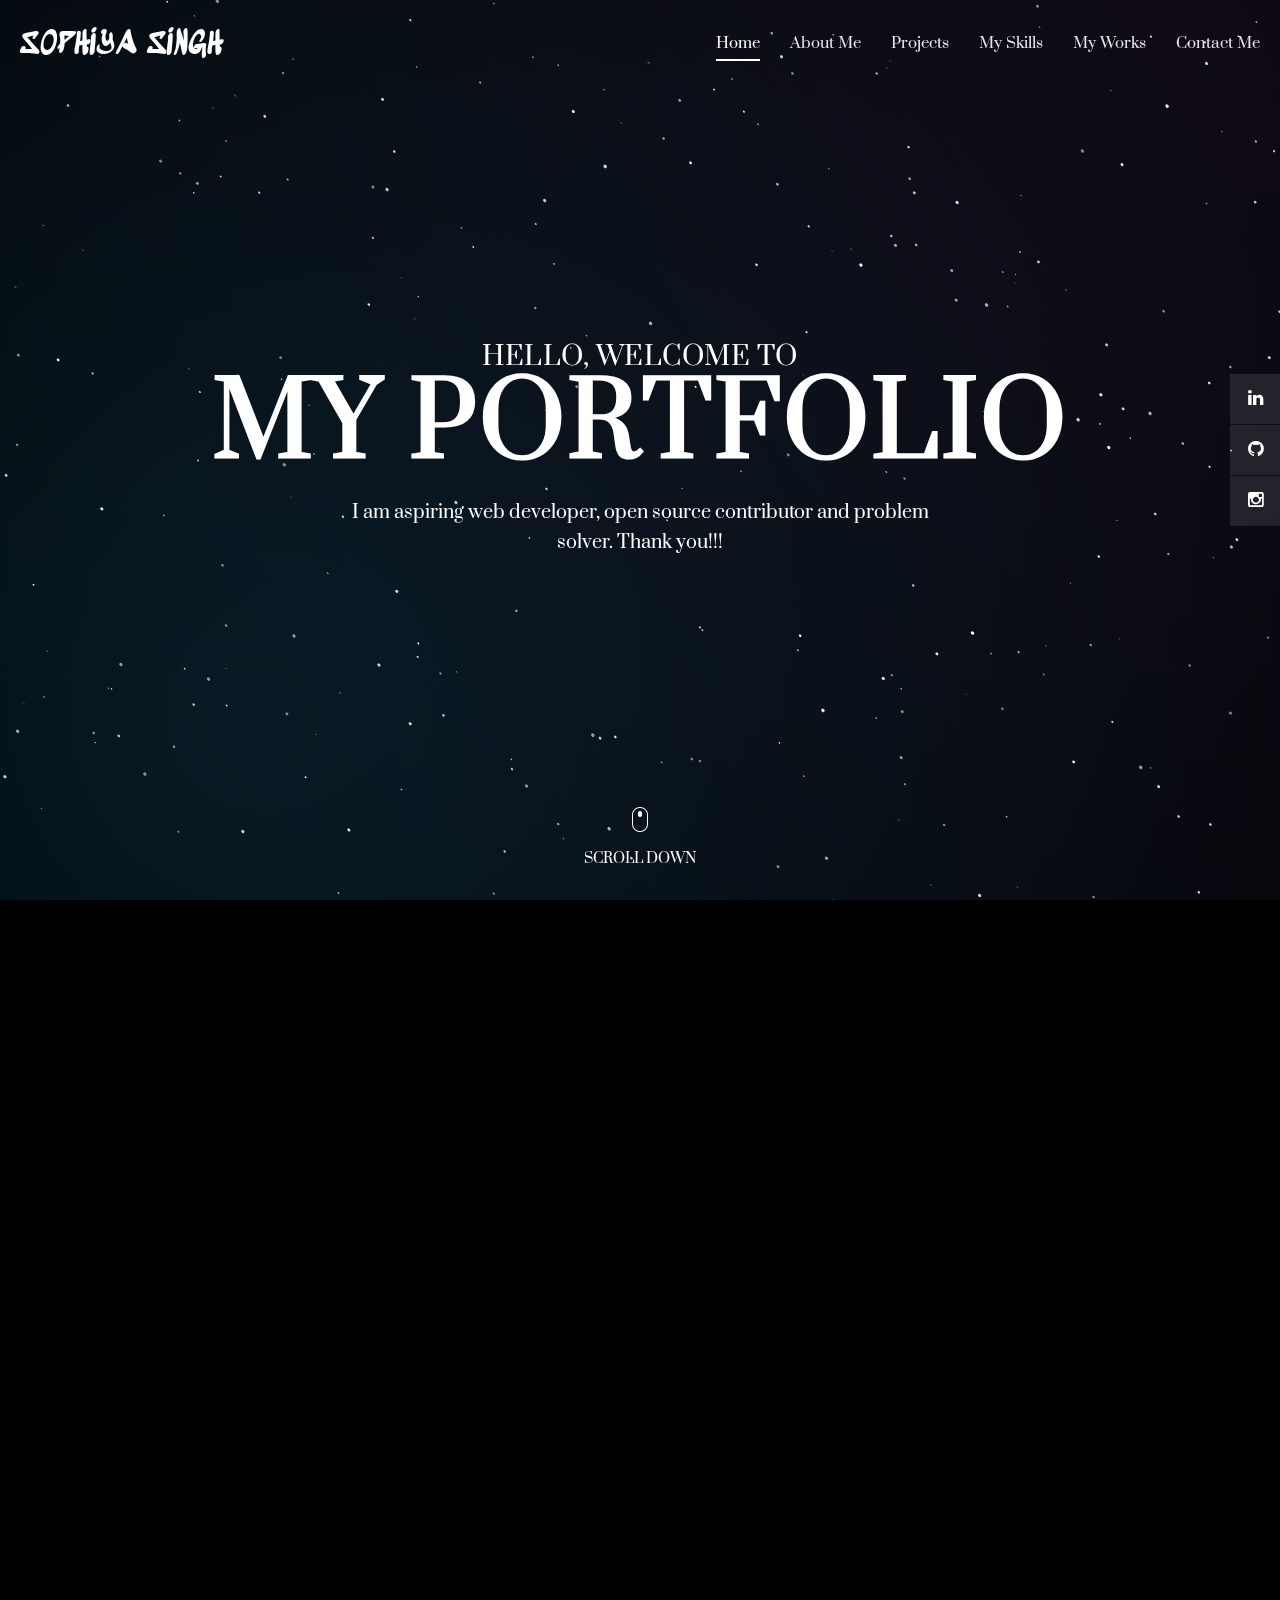
==== commit c77c5704: "updated" ====
--- a/index.html
+++ b/index.html
@@ -58,9 +58,11 @@
                             <button type="button" class="navbar-toggle"> <i class="fa fa-bars"></i> </button>
                             <div class="nav-box navbar-collapse">
                                 <ul class="navigation-menu nav navbar-nav navbars" id="nav">
-                                    <li data-menuanchor="slide01" class="active"><a href="#slide01">Home</a></li>
+                                    <!-- <li data-menuanchor="slide01" class="active"><a href="#slide01">Home</a></li>
+                                    <li data-menuanchor="slide02"><a href="#slide02">About Me</a></li> -->
+                                     <li data-menuanchor="slide01" class="active"><a href="#slide01">Home</a></li>
                                     <li data-menuanchor="slide02"><a href="#slide02">About Me</a></li>
-                                    <li data-menuanchor="slide03"><a href="#slide03">Projects</a></li>
+                                    <li data-menuanchor="slide03"><a href="projects.html">Projects</a></li>
                                     <li data-menuanchor="slide04"><a href="#slide04">My Skills</a></li>
                                     <li data-menuanchor="slide05"><a href="#slide05">My Works</a></li>
                                     <!-- <li data-menuanchor="slide06"><a href="#slide06">Testimonials</a></li> -->
@@ -86,12 +88,14 @@
                         <h1 class="welcome-title animate" data-animate="fadeInUp">My Portfolio</h1>
                         <p class="animate" data-animate="fadeInUp">I am aspiring web developer, open source contributor
                             and problem solver. Thank you!!!</p>
-                        <div class="scroll-down next-section animate" data-animate="fadeInUp"><img
-                                src="images/mouse-scroll.png" alt=""><span>Scroll Down</span></div>
-                    </div>
-                </div>
-            </div>
-
+                       
+                    </div>
+                </div>
+                <div class="scroll-down next-section animate" data-animate="fadeInUp"><img
+                    src="images/mouse-scroll.png" alt=""><span>Scroll Down</span></div>
+    
+            </div>
+            
             <div class="section animated-row" data-section="slide02">
                 <div class="section-inner">
                     <div class="about-section">
@@ -226,7 +230,7 @@
                                                 <img src="images/calci.png" alt="">
                                             </div>
                                             <div class="thumb-inner animate" data-animate="fadeInUp">
-                                                <h4>tCalculator</h4>
+                                                <h4>Calculator</h4>
                                                 <p>It is a working Calculator made using HTML, CSS and JavaScript.</p>
                                             </div>
                                         </div>
@@ -271,7 +275,7 @@
                                             </div>
                                             <div class="thumb-inner animate" data-animate="fadeInUp">
                                                 <h4>Samavesh</h4>
-                                                <p>I am working on rontend part of this website for the NGO named
+                                                <p>I am working on frontend part of this website for the NGO named
                                                     SAMAVESH based in Madhya Pradesh.</p>
                                             </div>
                                         </div>
@@ -316,7 +320,7 @@
                                 <h2>What i’m good at?</h2>
                             </div>
                             <div class="skills-row animate" data-animate="fadeInDown">
-                                <div class="row">
+                                <div class="row skills">
                                     <!-- <div class="col-md-8 offset-md-2">   
                                         <div class="skill-item">
                                             <h6>HTML CSS</h6>
@@ -349,7 +353,7 @@
                                     </div> -->
 
                                     <div class="item animate" data-animate="fadeInUp">
-                                        <div class="card-front"><i class="fa fa-language" aria-hidden="true"></i>
+                                        <div class="card-front service-box"><i class="fa fa-language" aria-hidden="true"></i>
                                             <br>
                                             <h6>Programming Languages</h6>
                                         </div>
@@ -363,9 +367,9 @@
                                         </div>
                                     </div>
                                     <div class="item animate" data-animate="fadeInUp">
-                                        <div class="card-front"><i class="fa fa-wrench" aria-hidden="true"></i>
+                                        <div class="card-front service-box"><i class="fa fa-wrench" aria-hidden="true"></i>
                                             <br>
-                                            <h6>Tools</h6>
+                                            <h6 >Tools</h6>
                                         </div>
                                         <div class="card-back">
                                             <ul>
@@ -377,7 +381,7 @@
                                         </div>
                                     </div>
                                     <div class="item animate" data-animate="fadeInUp">
-                                        <div class="card-front"><i class="fa fa-connectdevelop" aria-hidden="true"></i>
+                                        <div class="card-front service-box"><i class="fa fa-connectdevelop" aria-hidden="true"></i>
                                             <br>
                                             <h6>Frameworks/ libraries</h6>
                                         </div>
@@ -391,7 +395,7 @@
                                         </div>
                                     </div>
                                     <div class="item animate" data-animate="fadeInUp">
-                                        <div class="card-front"><i class="fa fa-building" aria-hidden="true"></i>
+                                        <div class="card-front service-box"><i class="fa fa-building" aria-hidden="true"></i>
                                             <br>
                                             <h6>Course Work</h6>
                                         </div>
--- a/css/style.css
+++ b/css/style.css
@@ -90,6 +90,7 @@
 }
 p {
   margin: 0 0 20px;
+  font-size:18px
 }
 h1,
 h2,
@@ -435,10 +436,14 @@
   margin-top: 10px;
 }
 .next-section {
-  display: inline-block;
+  display: block;
+  width: 100%;
+  margin: auto;
+  /* margin-bottom: 0%; */
+  /* top:50%; */
   position: absolute;
-  left: 50%;
-  transform: translateX(-50%);
+  /* left: 50%; */
+  /* transform: translateX(-50%); */
   bottom: 30px;
   cursor: pointer;
   -webkit-transition: all 0.5s ease;
@@ -597,12 +602,15 @@
 /*==============================================
 07. WORK BLOCK CSS
 ================================================*/
-.gallery-section {
-  text-align: center;
+
+.portfolio-item {
+  /* margin:1rem ; */
 }
 .portfolio-item img {
-  width: 27rem;
+  display: block;
+  width: 25rem;
   height: 15rem;
+  margin: 1rem auto;
   overflow: hidden;
   position: relative;
   z-index: 9;
@@ -611,13 +619,14 @@
 .portfolio-item .thumb-inner {
   position: absolute;
   z-index: 99;
-  bottom: 0;
+  bottom: 1rem;
   text-align: center;
-  padding: 2px;
+  /* margin : 1rem; */
+  padding: 2remrem;
   background-color: rgba(0, 0, 0, 0.25);
-  width: 100%;
-  height: 60px;
-  border-radius: 10px;
+  width: 22rem;
+  height: 4rem;
+  border-radius: 1rempx;
   border-top-left-radius: 0px;
   border-top-right-radius: 0px;
 
@@ -631,6 +640,7 @@
 }
 .portfolio-item .thumb-inner p {
   opacity: 0;
+  
   visibility: hidden;
   position: absolute;
   margin-bottom: 0px;
@@ -638,12 +648,13 @@
 .portfolio-item:hover .thumb-inner p {
   position: relative;
   opacity: 1;
+  /* padding: 2%; */
   visibility: visible;
   color: #4a4a4a;
 }
 .portfolio-item:hover .thumb-inner {
-  border-radius: 10px;
-  height: 100%;
+  border-radius: 1rem;
+  height: 15rem;
   background-color: rgba(250,250,250,0.9)
 }
 .portfolio-item:hover .thumb-inner h4 {
@@ -863,10 +874,11 @@
     transform: rotateX(180deg);
     transition: .5s;
 }
+
 .card-back li {
   
   font-size:1.15rem;
-  text-shadow: 1px 1px 3px rgba(255, 255, 255, 0.705);
+  /* text-shadow: 1px 1px 2px rgba(255, 255, 255, 0.705); */
   /* list-style: none; */
   color:white;
   text-align: left;
@@ -935,4 +947,79 @@
   height: 6px;
   background-color: #fff;
   border-radius: 3px;
-} */+} */
+
+
+/* project.html */
+/* .gallery-section {
+  padding: 1rem;
+  border-radius: 1rem;
+  text-align: center;
+  box-shadow: 0.5rem 0.5rem 1.5rem rgba(255, 255, 255, 0.102);
+
+} */
+.proportfolio-item {
+  padding : 1rem 0rem;
+}
+.proportfolio-item .prothumb {
+  transition: all ease-in 0.5s;
+}
+.proportfolio-item img {
+  display: block;
+  width: 28rem;
+  height: 13rem;
+  /* margin: 1rem auto; */
+  /* overflow: hidden; */
+  position: relative;
+  z-index: 9;
+  border-radius: 10px;
+}
+.proportfolio-item .prothumb-inner {
+  position: absolute;
+  z-index: 99;
+  /* left: 12rem; */
+  /* bottom:  1rem; */
+  bottom:1rem;
+  text-align: center;
+  padding: 1rem;
+  background-color: rgba(0, 0, 0, 0.25);
+  /* width:28rem; */
+  width:28rem;
+  height: 5rem;
+  border-radius: 10px;
+  border-top-left-radius: 0px;
+  border-top-right-radius: 0px;
+
+  -webkit-transition: all 0.4s ease;
+  transition: all 0.4s ease;
+}
+.proportfolio-item .prothumb-inner h4 {
+  margin-bottom: 0;
+  font-size: 16px;
+  margin-top: 0px;
+}
+.proportfolio-item .prothumb-inner p {
+  opacity: 0;
+  visibility: hidden;
+  position: absolute;
+  margin-bottom: 0px;
+}
+.proportfolio-item:hover .prothumb-inner p {
+  position: relative;
+  opacity: 1;
+  visibility: visible;
+  color: #4a4a4a;
+}
+.proportfolio-item:hover .prothumb {
+ transform: scale(1.01);
+}
+.proportfolio-item:hover .prothumb-inner {
+  border-radius: 10px;
+  height: 13rem;
+  background-color: rgba(250,250,250,0.9)
+}
+.proportfolio-item:hover .prothumb-inner h4 {
+   margin-top: 2 rem;
+  color: #1e1e1e;
+  margin-bottom: 20px;
+}--- a/css/responsive.css
+++ b/css/responsive.css
@@ -387,9 +387,28 @@
 	  padding-bottom: 50px;
 	}
 	.skills-row h6 {
-	  text-align: left;
+	  text-align: center;
 	  margin-bottom: 30px;
 	}
+	.skills-row .item {
+		/* text-align: left; */
+		width:15rem;
+		height: 20rem;
+		margin-bottom: 2rem;
+		display: flex;
+		justify-content: center;
+		align-items: center;
+		flex-direction: column;
+		text-align: center;
+	  }
+	  .skills-row .card-front {
+		/* text-align: left; */
+		width:15rem;
+		height: 20rem;
+		margin:auto;
+		text-align: center;
+		/* margin-bottom: 2rem; */
+	  }
 	.skill-bar {
 	  width: 100%;
 	  height: 6px;
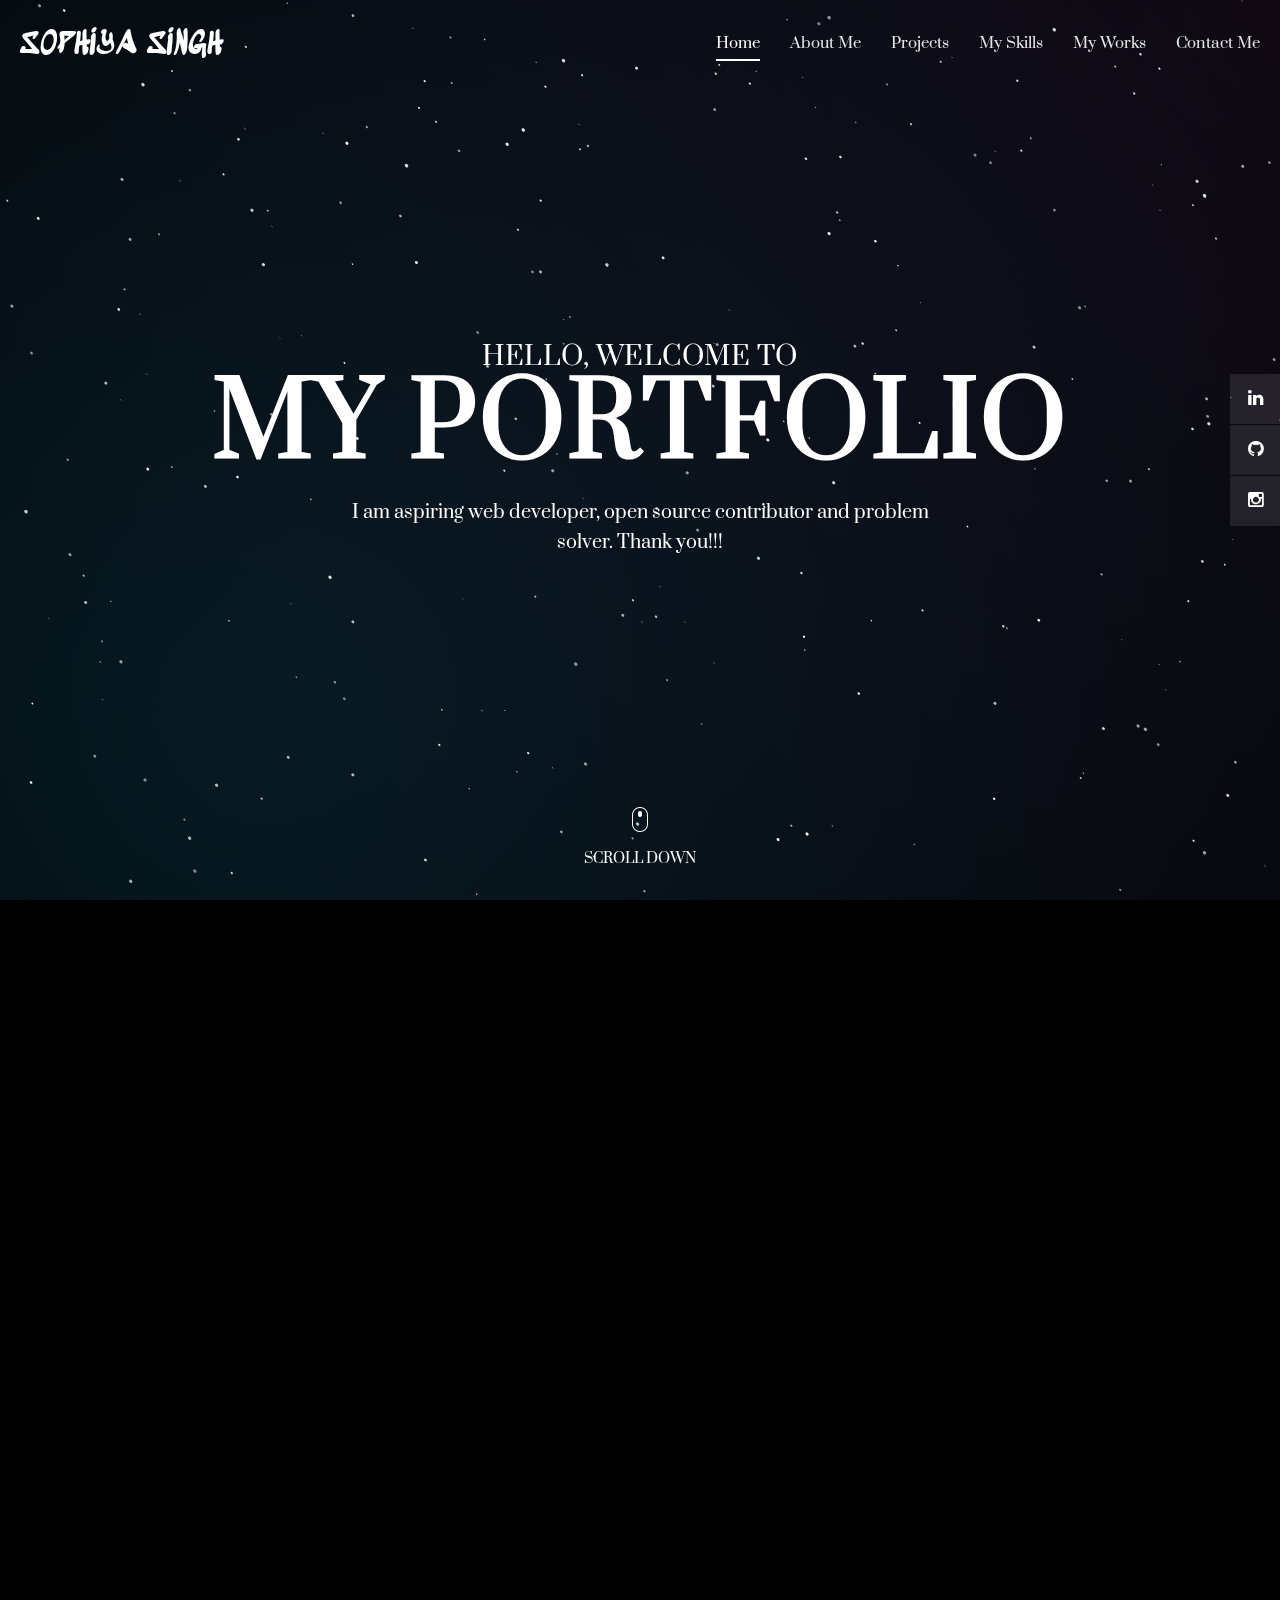
==== commit 0de43145: "updated" ====
--- a/index.html
+++ b/index.html
@@ -199,19 +199,20 @@
                             <div class="gallery-section">
                                 <div class="gallery-list owl-carousel">
                                     <div class="item animate" data-animate="fadeInUp">
-                                        <div class="portfolio-item">
-                                            <div class="thumb">
-                                                <img src="images/uniex.png" alt="">
-                                            </div>
-                                            <div class="thumb-inner animate" data-animate="fadeInUp">
-                                                <h4>Uniex</h4>
-                                                <p>This is a react app for space related news and stuff. I have also
-                                                    added Nasa API init.</p>
-                                            </div>
-                                        </div>
-                                    </div>
-                                    <div class="item animate" data-animate="fadeInUp">
-                                        <a href="#">
+                                       <a href="https://sophiya02.github.io/JS-APIs/">
+                                        <div class="portfolio-item">
+                                            <div class="thumb">
+                                                <img src="images/jsapi.png" alt="">
+                                            </div>
+                                            <div class="thumb-inner animate" data-animate="fadeInUp">
+                                                <h4>JS API</h4>
+                                                <p>I have used JavaScript Fetch Api to get data from NASA and WEATHER api and display it.</p>
+                                            </div>
+                                         </div>
+                                         </a>
+                                    </div>
+                                    <div class="item animate" data-animate="fadeInUp">
+                                        <a href="https://sophiya02.github.io/JSEvents/">
                                             <div class="portfolio-item">
                                                 <div class="thumb">
                                                     <img src="images/login.png" alt="">
@@ -225,6 +226,7 @@
                                         </a>
                                     </div>
                                     <div class="item animate" data-animate="fadeInUp">
+                                       <a href="https://sophiya02.github.io/JSEvents/">
                                         <div class="portfolio-item">
                                             <div class="thumb">
                                                 <img src="images/calci.png" alt="">
@@ -233,9 +235,11 @@
                                                 <h4>Calculator</h4>
                                                 <p>It is a working Calculator made using HTML, CSS and JavaScript.</p>
                                             </div>
-                                        </div>
-                                    </div>
-                                    <div class="item animate" data-animate="fadeInUp">
+                                         </div>
+                                         </a>
+                                    </div>
+                                    <!-- <div class="item animate" data-animate="fadeInUp">
+                                       <a href="https://sophiya02.github.io/JSEvents/">
                                         <div class="portfolio-item">
                                             <div class="thumb">
                                                 <img src="images/valentines.png" alt="">
@@ -244,9 +248,11 @@
                                                 <h4>Valentines</h4>
                                                 <p>Modal template made using HTML, CSS and JavaScript.</p>
                                             </div>
-                                        </div>
-                                    </div>
-                                    <div class="item animate" data-animate="fadeInUp">
+                                         </div>
+                                         </a>
+                                    </div> -->
+                                    <div class="item animate" data-animate="fadeInUp">
+                                       <a href="https://sophiya02.github.io/Codesmashers-CES/">
                                         <div class="portfolio-item">
                                             <div class="thumb">
                                                 <img src="images/codesmasher.png" alt="">
@@ -255,20 +261,24 @@
                                                 <h4>Codesmasher</h4>
                                                 <p>Template Website for Codesmasher event organised by CES,MMMUT.</p>
                                             </div>
-                                        </div>
-                                    </div>
-                                    <div class="item animate" data-animate="fadeInUp">
-                                        <div class="portfolio-item">
-                                            <div class="thumb">
-                                                <img src="images/template.png" alt="">
-                                            </div>
-                                            <div class="thumb-inner animate" data-animate="fadeInUp">
-                                                <h4>Template</h4>
-                                                <p>It is a template website made using Html, CSS and JavaScript.</p>
-                                            </div>
-                                        </div>
-                                    </div>
-                                    <div class="item animate" data-animate="fadeInUp">
+                                         </div>
+                                         </a>
+                                    </div>
+                                    <div class="item animate" data-animate="fadeInUp">
+                                       <a href="https://arpit456jain.github.io/CES-official/">
+                                        <div class="portfolio-item">
+                                            <div class="thumb">
+                                                <img src="images/ces.png" alt="">
+                                            </div>
+                                            <div class="thumb-inner animate" data-animate="fadeInUp">
+                                                <h4>CES</h4>
+                                                <p>I have contribute to the official website of CES, MMMUT. Tech stack used: HTML, CSS, Bootstrap, JS</p>
+                                            </div>
+                                         </div>
+                                         </a>
+                                    </div>
+                                    <!-- <div class="item animate" data-animate="fadeInUp">
+                                       <a href="https://sophiya02.github.io/JSEvents/">
                                         <div class="portfolio-item">
                                             <div class="thumb">
                                                 <img src="images/samavesh.png" alt="">
@@ -277,10 +287,13 @@
                                                 <h4>Samavesh</h4>
                                                 <p>I am working on frontend part of this website for the NGO named
                                                     SAMAVESH based in Madhya Pradesh.</p>
-                                            </div>
-                                        </div>
-                                    </div>
-                                    <div class="item animate" data-animate="fadeInUp">
+                                               
+                                                </div>
+                                        </div>
+                                        </a>
+                                    </div> -->
+                                    <!-- <div class="item animate" data-animate="fadeInUp">
+                                       <a href="https://sophiya02.github.io/JSEvents/">
                                         <div class="portfolio-item">
                                             <div class="thumb">
                                                 <img src="images/timeline.png" alt="">
@@ -289,9 +302,11 @@
                                                 <h4>Timeline</h4>
                                                 <p>It is timeline template made using HTML and CSS.</p>
                                             </div>
-                                        </div>
-                                    </div>
-                                    <div class="item animate" data-animate="fadeInUp">
+                                         </div>
+                                         </a>
+                                    </div> -->
+                                    <!-- <div class="item animate" data-animate="fadeInUp">
+                                       <a href="https://sophiya02.github.io/JSEvents/">
                                         <div class="portfolio-item">
                                             <div class="thumb">
                                                 <img src="images/google.png" alt="">
@@ -301,8 +316,9 @@
                                                 <p>I have tried to make landing page of google.com using HTML and CSS
                                                 </p>
                                             </div>
-                                        </div>
-                                    </div>
+                                        </a>
+                                        </div> -->
+                                    <!-- </div> -->
                                 </div>
 
                             </div>
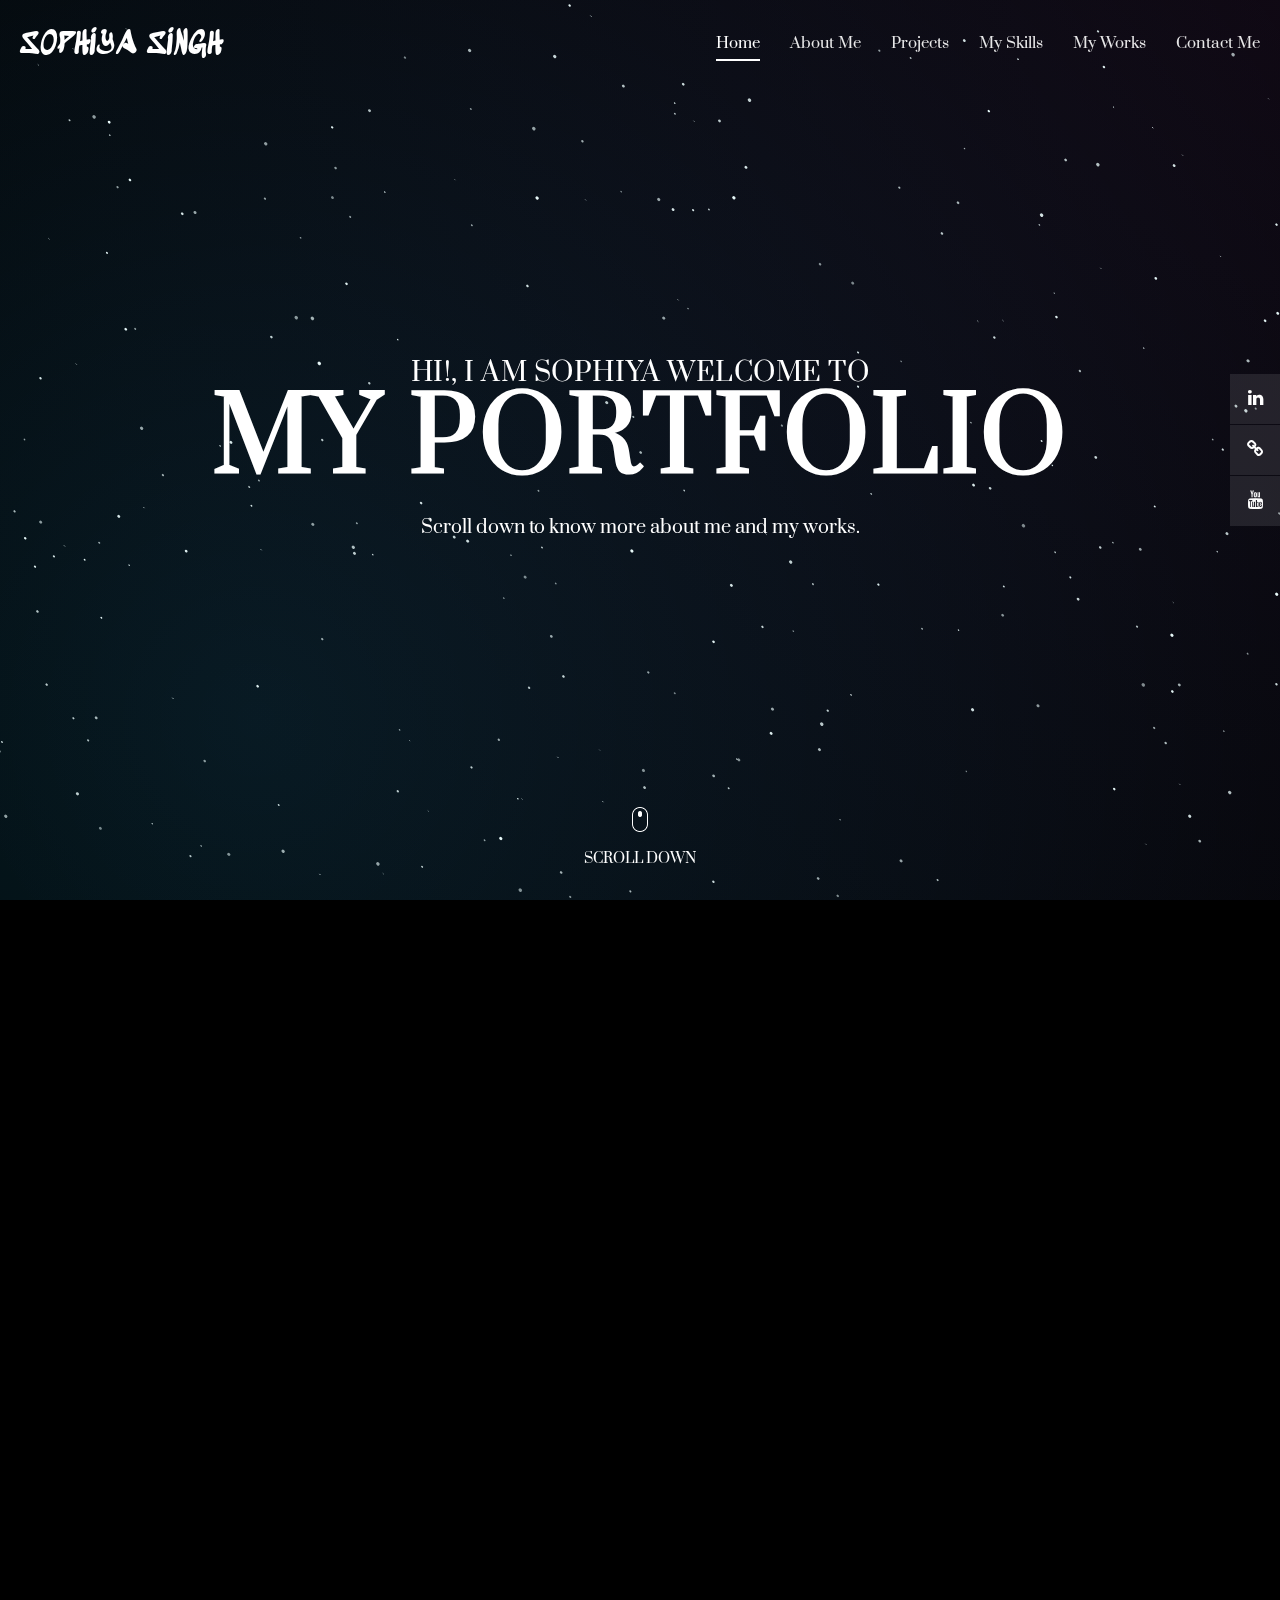
==== commit 4c495f08: "updated" ====
--- a/index.html
+++ b/index.html
@@ -66,7 +66,7 @@
                                     <li data-menuanchor="slide04"><a href="#slide04">My Skills</a></li>
                                     <li data-menuanchor="slide05"><a href="#slide05">My Works</a></li>
                                     <!-- <li data-menuanchor="slide06"><a href="#slide06">Testimonials</a></li> -->
-                                    <li data-menuanchor="slide07"><a href="#slide07">Contact Me</a></li>
+                                    <li data-menuanchor="slide06"><a href="#slide06">Contact Me</a></li>
                                 </ul>
                             </div>
                         </nav>
@@ -84,10 +84,9 @@
             <div class="section animated-row" data-section="slide01">
                 <div class="section-inner">
                     <div class="welcome-box">
-                        <span class="welcome-first animate" data-animate="fadeInUp">Hello, welcome to</span>
+                        <span class="welcome-first animate" data-animate="fadeInUp">Hi!, I am Sophiya welcome to</span>
                         <h1 class="welcome-title animate" data-animate="fadeInUp">My Portfolio</h1>
-                        <p class="animate" data-animate="fadeInUp">I am aspiring web developer, open source contributor
-                            and problem solver. Thank you!!!</p>
+                        <p class="animate" data-animate="fadeInUp">Scroll down to know more about me and my works.</p>
                        
                     </div>
                 </div>
@@ -107,15 +106,13 @@
                                             <div class="animate" data-animate="fadeInUp">
                                                 <span>About Me</span>
                                                 <h2>Who am i?</h2>
-                                                <p>I am Computer Science and Engineering student at Madan Mohan Malaviya
-                                                    University of Technology. I am a coding enthusiast, and a web
-                                                    developer. </p>
+                                                <p>I am Junior year student at MMMUT, Gorakhpur, pursuing Bachelors in Computer Science and Engineering. I am a problem solver, and loves to develop web application. My skills include MEAN stack development, coding in programming languages like C++, and Java. I am also a Subject Matter Expert(Computer Science) at Chegg. </p>
                                             </div>
                                             <div class="facts-list owl-carousel">
                                                 <div class="item animate" data-animate="fadeInUp">
                                                     <div class="counter-box">
                                                         <i class="fa fa-graduation-cap counter-icon"
-                                                            aria-hidden="true"></i><span class="count-number">7.8
+                                                            aria-hidden="true"></i><span class="count-number">8.2
                                                             CGPA</span>
                                                         <a href="https://www.josephitesgkp.edu.in/">MMMUT, Gorakhpur</a>
                                                         <br>
@@ -148,8 +145,8 @@
                                                     <div class="counter-box">
                                                         <i class="fa fa-desktop counter-icon" aria-hidden="true"></i>
                                                         <br>
-                                                        <!-- <span class="count-number">12</span>  -->
-                                                        <a href="https://linktr.ee/sophiya02" target="_blank"> Important
+                                                        <span class="count-number"></span> 
+                                                        Vist to all the <a href="https://linktr.ee/sophiya02" target="_blank"> Important
                                                             accounts </a>
                                                     </div>
 
@@ -159,17 +156,18 @@
                                                     <div class="counter-box">
                                                         <i class="fa fa-support counter-icon" aria-hidden="true"></i>
                                                         <br>
-                                                        <!-- <span class="count-number">6</span> -->
-                                                        <a href="https://drive.google.com/drive/folders/1gJToDc-MFSErgiZrCHcmq6jZPcrqcdgG?usp=sharing"
+                                                        <span class="count-number"></span>
+                                                        Get to know more about me.
+                                                        <br><a href="https://drive.google.com/drive/folders/1mHJM40Pc31mftq9WG1r5ypd-ovEjM5ol"
                                                             target="_blank"> Resume</a>
                                                     </div>
 
                                                 </div>
                                                 <div class="item animate" data-animate="fadeInUp">
 
-                                                    <div class="counter-box">
+                                                    <div class="counter-box" >
                                                         <i class="fa fa-certificate counter-icon"
-                                                            aria-hidden="true"></i><span class="count-number">6</span>
+                                                            aria-hidden="true"></i><span class="count-number">9</span>
                                                         <a href="https://drive.google.com/drive/folders/1li_y9T-f6sy8vNx3o8__AGmqyhKl0Arp?usp=sharing"
                                                             target="_blank"> Certificates</a>
                                                     </div>
@@ -178,9 +176,11 @@
                                             </div>
                                         </div>
                                     </div>
-                                    <div class="col-md-6">
+                                    <div class="col-md-6 hover-img-effect">
+                                        <div>
                                         <figure class="about-img animate" data-animate="fadeInUp"><img
                                                 src="images/profile.jpg" class="rounded" alt=""></figure>
+                                        </div>
                                     </div>
                                 </div>
                             </div>
@@ -371,14 +371,49 @@
                                     <div class="item animate" data-animate="fadeInUp">
                                         <div class="card-front service-box"><i class="fa fa-language" aria-hidden="true"></i>
                                             <br>
-                                            <h6>Programming Languages</h6>
+                                            <h6>Programming Languages <span>&</span> Databases</h6>
                                         </div>
                                         <div class="card-back">
                                             <ul>
                                                 <li>Java</li>
-                                                <li>C++</li>
+                                                <li>C++/C</li>
                                                 <li>Javascript</li>
-                                                <li>SQL</li>
+                                                <li>SQL/MySQL</li>
+                                                <li>MongoDB</li>
+                                            </ul>
+                                        </div>
+                                    </div>
+                                    <div class="item animate" data-animate="fadeInUp">
+                                        <div class="card-front service-box"><i class="fa fa-connectdevelop" aria-hidden="true"></i>
+                                            <br>
+                                            <h6>Frameworks/ libraries</h6>
+                                        </div>
+                                        <div class="card-back">
+                                            <ul>
+                                                <li>Angular JS</li>
+                                                <li>Node JS</li>
+                                                <li>Express JS</li>
+                                                <li>RxJs</li>
+                                                <li>Three JS</li>
+                                                <li>Bootstrap</li>
+                                            </ul>
+                                        </div>
+                                    </div>
+                                    <div class="item animate" data-animate="fadeInUp">
+                                        <div class="card-front service-box"><i class="fa fa-building" aria-hidden="true"></i>
+                                            <br>
+                                            <h6>Course Work</h6>
+                                        </div>
+                                        <div class="card-back">
+                                            <ul>
+                                                <li title="Data Structures and Algorithm">DSA</li>
+                                                <li title="Operating System">OS</li>
+                                                <li title="Computer organisation and Architecture">COA</li>
+                                                <li title="Digital Logic and Design">DLD</li>
+                                                <li title="Theory of Computation">TOC</li>
+                                                <li title="Computer Networks">CN</li>
+                                                <li title="Compiler Design">CD</li>
+                                                <li title="Database Management System">DBMS</li>
                                             </ul>
                                         </div>
                                     </div>
@@ -393,37 +428,13 @@
                                                 <li>Illustrator</li>
                                                 <li>Photoshop</li>
                                                 <li>Blender</li>
+                                                <li>Kdenlive</li>
+                                                <li>Canva</li>
+                                                <li>Figma</li>
                                             </ul>
                                         </div>
-                                    </div>
-                                    <div class="item animate" data-animate="fadeInUp">
-                                        <div class="card-front service-box"><i class="fa fa-connectdevelop" aria-hidden="true"></i>
-                                            <br>
-                                            <h6>Frameworks/ libraries</h6>
-                                        </div>
-                                        <div class="card-back">
-                                            <ul>
-                                                <li>React JS</li>
-                                                <li>Node JS</li>
-                                                <li>Three JS</li>
-                                                <li>Bootstrap</li>
-                                            </ul>
-                                        </div>
-                                    </div>
-                                    <div class="item animate" data-animate="fadeInUp">
-                                        <div class="card-front service-box"><i class="fa fa-building" aria-hidden="true"></i>
-                                            <br>
-                                            <h6>Course Work</h6>
-                                        </div>
-                                        <div class="card-back">
-                                            <ul>
-                                                <li>Data Structures and Algorithms</li>
-                                                <li>Object Oriented Programming</li>
-                                                <li>DBMS</li>
-                                                <li>Web Technologies</li>
-                                            </ul>
-                                        </div>
-                                    </div>
+                                    </div>                                   
+                                    
                                 </div>
                             </div>
                         </div>
@@ -443,10 +454,17 @@
                                 <div class="services-list owl-carousel">
                                     <div class="item animate" data-animate="fadeInUp">
                                         <div class="service-box">
+                                            <span class="service-icon"><i class="fa fa-book" aria-hidden="true"></i></span>
+                                            <h3>SME (Computer Science)</h3>
+                                            <p>I am a Subject Matter Expert on Chegg, solving doubts in Computer Science Subjects, asked by various students all over the world</p>
+                                        </div>
+                                    </div>
+                                    <div class="item animate" data-animate="fadeInUp">
+                                        <div class="service-box">
                                             <span class="service-icon"><i class="fa fa-file-word-o"
                                                     aria-hidden="true"></i></span>
                                             <h3>Problem Setter</h3>
-                                            <p>I have worked as a problem setter for various events organised by
+                                            <p>I have worked as a problem setter for various coding events organised by
                                                 Codechef MMMUT Chapter and CES, MMMUT. </p>
                                         </div>
                                     </div>
@@ -494,21 +512,6 @@
                                             <p>I love to create 3d models, using Blender and ThreeJS. </p>
                                         </div>
                                     </div>
-
-                                    <!-- <div class="item animate" data-animate="fadeInUp">
-                                        <div class="service-box">
-                                            <span class="service-icon"><i class="fa fa-bell" aria-hidden="true"></i></span>
-                                            <h3>Instant Upgrades</h3>
-                                            <p>Nullam auctor, justo vitae accumsan ultrices, arcu ex molestie massa, eu maximus enim tortor vitae quam. </p>
-                                        </div>
-                                    </div>
-                                    <div class="item animate" data-animate="fadeInUp">
-                                        <div class="service-box">
-                                            <span class="service-icon"><i class="fa fa-camera" aria-hidden="true"></i></span>
-                                            <h3>Always Monitoring</h3>
-                                            <p>Nullam auctor, justo vitae accumsan ultrices, arcu ex molestie massa, eu maximus enim tortor vitae quam. </p>
-                                        </div>
-                                    </div> -->
                                 </div>
                             </div>
                         </div>
@@ -573,7 +576,7 @@
                 </div>
             </div> -->
 
-            <div class="section animated-row" data-section="slide07">
+            <div class="section animated-row" data-section="slide06">
                 <div class="section-inner">
                     <div class="row justify-content-center">
                         <div class="col-md-7 wide-col-laptop">
@@ -597,17 +600,17 @@
                                         </div>
                                     </div>
                                     <div class="col-md-6 animate" data-animate="fadeInUp">
-                                        <form id="ajax-contact" method="post" action="#">
+                                        <form id="contact_me" method="POST" action="https://sheetdb.io/api/v1/e7etufoso5d1h">
                                             <div class="input-field">
-                                                <input type="text" class="form-control" name="name" id="name" required
+                                                <input type="text" class="form-control" name="data[name]" id="name" required
                                                     placeholder="Name">
                                             </div>
                                             <div class="input-field">
-                                                <input type="email" class="form-control" name="email" id="email"
+                                                <input type="email" class="form-control" name="data[email]" id="email"
                                                     required placeholder="Email">
                                             </div>
                                             <div class="input-field">
-                                                <textarea class="form-control" name="message" id="message" required
+                                                <textarea class="form-control" name="data[message]" id="message" required
                                                     placeholder="Message"></textarea>
                                             </div>
                                             <button class="btn" type="submit">Submit</button>
@@ -625,11 +628,11 @@
         <div id="social-icons">
             <div class="text-right">
                 <ul class="social-icons">
-                    <li><a href="https://www.linkedin.com/in/sophiya02/" title="Linkedin"><i
+                    <li><a href="https://www.linkedin.com/in/sophiya02/" title="Linkedin" target="_blank"><i
                                 class="fa fa-linkedin"></i></a></li>
-                    <li><a href="https://github.com/sophiya02" title="Github"><i class="fa fa-github"></i></a></li>
-                    <li><a href="https://www.instagram.com/sophiya02/" title="Instagram"><i
-                                class="fa fa-instagram"></i></a></li>
+                    <li><a href="https://linktr.ee/sophiya02" title="Linktree"><i class="fa fa-link" target="_blank"></i></a></li>
+                    <li><a href="https://www.youtube.com/channel/UC04sROXliqTbi6_MwWn2gvw" title="Youtube"><i
+                                class="fa fa-youtube" target="_blank"></i></a></li>
                 </ul>
             </div>
         </div>
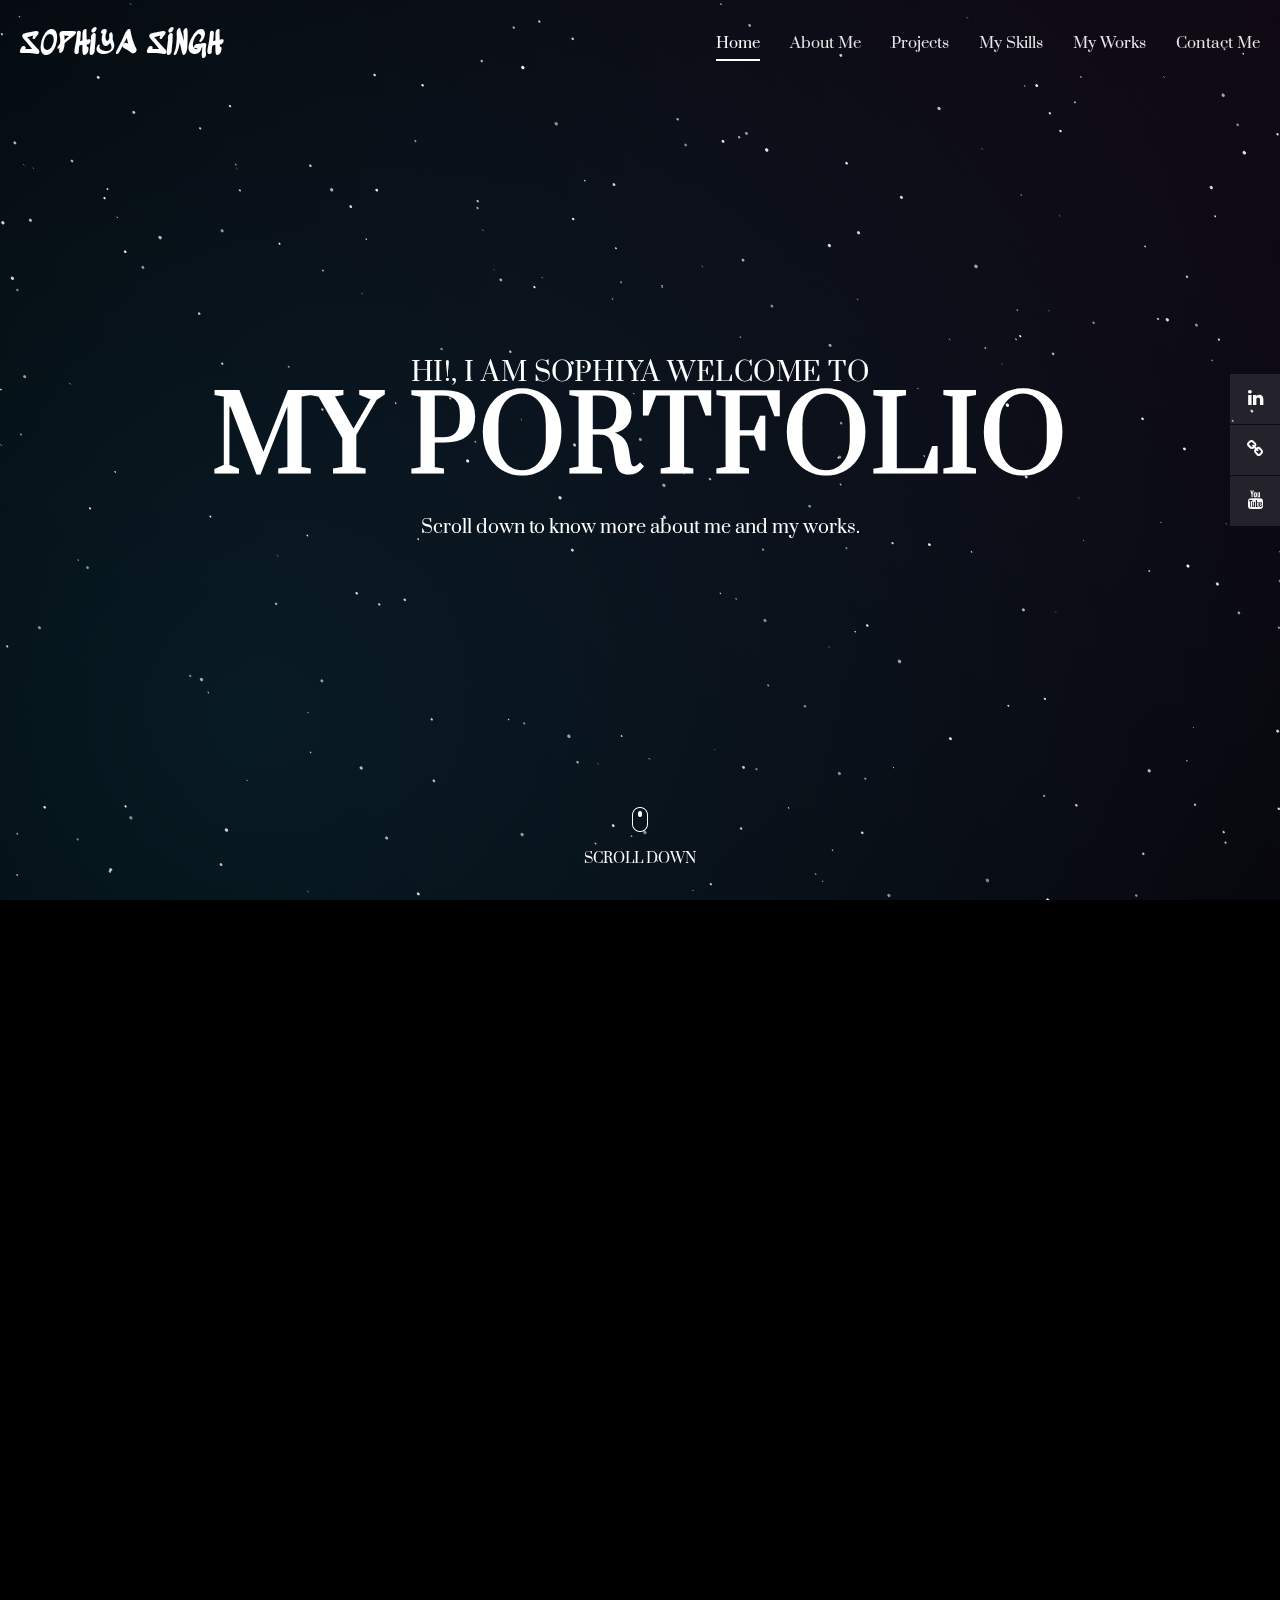
==== commit 1005fe8f: "updated" ====
--- a/index.html
+++ b/index.html
@@ -13,24 +13,15 @@
     <link rel="preconnect" href="https://fonts.googleapis.com">
     <link rel="preconnect" href="https://fonts.gstatic.com" crossorigin>
     <link href="https://fonts.googleapis.com/css2?family=Sedgwick+Ave+Display&display=swap" rel="stylesheet">
-    <!-- <link href="https://fonts.googleapis.com/css?family=Raleway:100,300,400,500,700,900" rel="stylesheet"> -->
 
     <title>Sophiya Singh</title>
-    <!--
-SOPHIYA SINGH-->
     <!-- Additional CSS Files -->
     <link rel="stylesheet" type="text/css" href="css/bootstrap.min.css">
-
     <link rel="stylesheet" type="text/css" href="css/font-awesome.css">
-
     <link rel="stylesheet" type="text/css" href="css/fullpage.min.css">
-
     <link rel="stylesheet" type="text/css" href="css/owl.carousel.css">
-
     <link rel="stylesheet" href="css/animate.css">
-
     <link rel="stylesheet" href="css/style.css">
-
     <link rel="stylesheet" href="css/responsive.css">
 
 </head>
@@ -38,149 +29,191 @@
 <body>
 
     <!-- <div id="video"> -->
-        <canvas id="canvas"> </canvas>
-        <div class="preloader">
-            <div class="preloader-bounce">
-                <span></span>
-                <span></span>
-                <span></span>
-            </div>
-        </div>
-
-        <header id="header">
-            <div class="container-fluid">
-                <div class="navbar">
-                    <a href="#" id="logo" title="sophiya">
-                        Sophiya Singh
-                    </a>
-                    <div class="navigation-row">
-                        <nav id="navigation">
-                            <button type="button" class="navbar-toggle"> <i class="fa fa-bars"></i> </button>
-                            <div class="nav-box navbar-collapse">
-                                <ul class="navigation-menu nav navbar-nav navbars" id="nav">
-                                    <!-- <li data-menuanchor="slide01" class="active"><a href="#slide01">Home</a></li>
-                                    <li data-menuanchor="slide02"><a href="#slide02">About Me</a></li> -->
-                                     <li data-menuanchor="slide01" class="active"><a href="#slide01">Home</a></li>
-                                    <li data-menuanchor="slide02"><a href="#slide02">About Me</a></li>
-                                    <li data-menuanchor="slide03"><a href="projects.html">Projects</a></li>
-                                    <li data-menuanchor="slide04"><a href="#slide04">My Skills</a></li>
-                                    <li data-menuanchor="slide05"><a href="#slide05">My Works</a></li>
-                                    <!-- <li data-menuanchor="slide06"><a href="#slide06">Testimonials</a></li> -->
-                                    <li data-menuanchor="slide06"><a href="#slide06">Contact Me</a></li>
-                                </ul>
-                            </div>
-                        </nav>
-                    </div>
-                </div>
-            </div>
-        </header>
-
-        <video autoplay muted loop id="myVideo">
-            <!-- <source src="images/video-bg.mp4" type="video/mp4"> -->
-        </video>
-
-        <div id="fullpage" class="fullpage-default">
-
-            <div class="section animated-row" data-section="slide01">
-                <div class="section-inner">
-                    <div class="welcome-box">
-                        <span class="welcome-first animate" data-animate="fadeInUp">Hi!, I am Sophiya welcome to</span>
-                        <h1 class="welcome-title animate" data-animate="fadeInUp">My Portfolio</h1>
-                        <p class="animate" data-animate="fadeInUp">Scroll down to know more about me and my works.</p>
-                       
-                    </div>
-                </div>
-                <div class="scroll-down next-section animate" data-animate="fadeInUp"><img
-                    src="images/mouse-scroll.png" alt=""><span>Scroll Down</span></div>
+    <canvas id="canvas"> </canvas>
+   
+    <div class="preloader">
+      
+        <div class="preloader-bounce">
+   
+            <span></span>   
+            <span></span>   
+            <span></span> 
+
+        </div>
+   
+    </div>
+
+    <header id="header">
+        
+        <div class="container-fluid">
+        
+            <div class="navbar">
+        
+                <a href="#" id="logo" title="sophiya">Sophiya Singh</a>
+        
+                <div class="navigation-row">
+        
+                    <nav id="navigation">
+        
+                        <button type="button" class="navbar-toggle"> <i class="fa fa-bars"></i> </button>
+        
+                        <div class="nav-box navbar-collapse">
+        
+                            <ul class="navigation-menu nav navbar-nav navbars" id="nav">
+        
+                                <li data-menuanchor="slide01" class="active"><a href="#slide01">Home</a></li>
+                                <li data-menuanchor="slide02"><a href="#slide02">About Me</a></li>
+                                <li data-menuanchor="slide03"><a href="projects.html">Projects</a></li>
+                                <li data-menuanchor="slide04"><a href="#slide04">My Skills</a></li>
+                                <li data-menuanchor="slide05"><a href="#slide05">My Works</a></li>
+                                <li data-menuanchor="slide06"><a href="#slide07">Contact Me</a></li>
+        
+                            </ul>
+        
+                        </div>      
+        
+                    </nav>
+        
+                </div>
+        
+            </div>
+        
+        </div>
     
-            </div>
+    </header>
+
+    <video autoplay muted loop id="myVideo">
+        <!-- <source src="images/video-bg.mp4" type="video/mp4"> -->
+    </video>
+
+    <div id="fullpage" class="fullpage-default">
+
+        <div class="section animated-row" data-section="slide01">
+         
+            <div class="section-inner">
+         
+                <div class="welcome-box">
+         
+                    <span class="welcome-first animate" data-animate="fadeInUp">Hi!, I am Sophiya welcome to</span>
+         
+                    <h1 class="welcome-title animate" data-animate="fadeInUp">My Portfolio</h1>
+         
+                    <p class="animate" data-animate="fadeInUp">Scroll down to know more about me and my works.</p>
+                    
+                </div>
+           
+            </div>
+           
+            <div class="scroll-down next-section animate" data-animate="fadeInUp">
+
+                <img src="images/mouse-scroll.png"alt="">
+                
+                <span>Scroll Down</span>
             
-            <div class="section animated-row" data-section="slide02">
-                <div class="section-inner">
-                    <div class="about-section">
-                        <div class="row justify-content-center">
-                            <div class="col-lg-8 wide-col-laptop">
-                                <div class="row">
-                                    <div class="col-md-6">
-                                        <div class="about-contentbox">
-                                            <div class="animate" data-animate="fadeInUp">
-                                                <span>About Me</span>
-                                                <h2>Who am i?</h2>
-                                                <p>I am Junior year student at MMMUT, Gorakhpur, pursuing Bachelors in Computer Science and Engineering. I am a problem solver, and loves to develop web application. My skills include MEAN stack development, coding in programming languages like C++, and Java. I am also a Subject Matter Expert(Computer Science) at Chegg. </p>
-                                            </div>
-                                            <div class="facts-list owl-carousel">
-                                                <div class="item animate" data-animate="fadeInUp">
-                                                    <div class="counter-box">
-                                                        <i class="fa fa-graduation-cap counter-icon"
-                                                            aria-hidden="true"></i><span class="count-number">8.2
-                                                            CGPA</span>
-                                                        <a href="https://www.josephitesgkp.edu.in/">MMMUT, Gorakhpur</a>
-                                                        <br>
-                                                        Graduation
-                                                    </div>
-                                                </div>
-                                                <div class="item animate" data-animate="fadeInUp">
-                                                    <div class="counter-box">
-                                                        <i class="fa fa-graduation-cap counter-icon"
-                                                            aria-hidden="true"></i><span
-                                                            class="count-number">94.2%</span>
-                                                        <a href="https://www.josephitesgkp.edu.in/">Academic Global</a>
-                                                        <br>
-                                                        Intermediate
-                                                    </div>
-                                                </div>
-                                                <div class="item animate" data-animate="fadeInUp">
-                                                    <div class="counter-box">
-                                                        <i class="fa fa-graduation-cap counter-icon"
-                                                            aria-hidden="true"></i><span
-                                                            class="count-number">94.6%</span>
-                                                        <a href="https://www.josephitesgkp.edu.in/">St. Joseph's
-                                                            School</a>
-                                                        <br>
-                                                        High School
-                                                    </div>
-                                                </div>
-                                                <div class="item animate" data-animate="fadeInUp">
-
-                                                    <div class="counter-box">
-                                                        <i class="fa fa-desktop counter-icon" aria-hidden="true"></i>
-                                                        <br>
-                                                        <span class="count-number"></span> 
-                                                        Vist to all the <a href="https://linktr.ee/sophiya02" target="_blank"> Important
-                                                            accounts </a>
-                                                    </div>
-
-                                                </div>
-                                                <div class="item animate" data-animate="fadeInUp">
-
-                                                    <div class="counter-box">
-                                                        <i class="fa fa-support counter-icon" aria-hidden="true"></i>
-                                                        <br>
-                                                        <span class="count-number"></span>
-                                                        Get to know more about me.
-                                                        <br><a href="https://drive.google.com/drive/folders/1mHJM40Pc31mftq9WG1r5ypd-ovEjM5ol"
-                                                            target="_blank"> Resume</a>
-                                                    </div>
-
-                                                </div>
-                                                <div class="item animate" data-animate="fadeInUp">
-
-                                                    <div class="counter-box" >
-                                                        <i class="fa fa-certificate counter-icon"
-                                                            aria-hidden="true"></i><span class="count-number">9</span>
-                                                        <a href="https://drive.google.com/drive/folders/1li_y9T-f6sy8vNx3o8__AGmqyhKl0Arp?usp=sharing"
-                                                            target="_blank"> Certificates</a>
-                                                    </div>
-
-                                                </div>
-                                            </div>
-                                        </div>
-                                    </div>
-                                    <div class="col-md-6 hover-img-effect">
-                                        <div>
+            </div>
+
+        </div>
+
+        <div class="section animated-row" data-section="slide02">
+        
+            <div class="section-inner">        
+        
+                <div class="about-section">
+        
+                    <div class="row justify-content-center">
+        
+                        <div class="col-lg-8 wide-col-laptop">
+        
+                            <div class="row">
+             
+                                <div class="col-md-6">
+             
+                                    <div class="about-contentbox">
+             
+                                        <div class="animate" data-animate="fadeInUp">
+             
+                                            <span>About Me</span>
+             
+                                            <h2>Who am i?</h2>
+             
+                                            <p>I am Junior year student at MMMUT, Gorakhpur, pursuing Bachelors in  Computer Science and Engineering. I am a problem solver, and loves to develop web application. My skills include MEAN stack development, coding in programming languages like C++, and Java. I am also a Subject Matter Expert(Computer Science) at Chegg. </p>
+                                        
+                                        </div>
+                                        
+                                        <div class="facts-list owl-carousel">
+                                        
+                                            <div class="item animate" data-animate="fadeInUp">
+                                                <div class="counter-box">
+                                                    <i class="fa fa-graduation-cap counter-icon"
+                                                        aria-hidden="true"></i><span class="count-number">8.2
+                                                        CGPA</span>
+                                                    <a href="https://www.josephitesgkp.edu.in/">MMMUT, Gorakhpur</a>
+                                                    <br>
+                                                    Graduation
+                                                </div>
+                                        
+                                            </div>
+                                            <div class="item animate" data-animate="fadeInUp">
+                                                <div class="counter-box">
+                                                    <i class="fa fa-graduation-cap counter-icon"
+                                                        aria-hidden="true"></i><span class="count-number">94.2%</span>
+                                                    <a href="https://www.josephitesgkp.edu.in/">Academic Global</a>
+                                                    <br>
+                                                    Intermediate
+                                                </div>
+                                            </div>
+                                            <div class="item animate" data-animate="fadeInUp">
+                                                <div class="counter-box">
+                                                    <i class="fa fa-graduation-cap counter-icon"
+                                                        aria-hidden="true"></i><span class="count-number">94.6%</span>
+                                                    <a href="https://www.josephitesgkp.edu.in/">St. Joseph's
+                                                        School</a>
+                                                    <br>
+                                                    High School
+                                                </div>
+                                            </div>
+                                            <div class="item animate" data-animate="fadeInUp">
+
+                                                <div class="counter-box">
+                                                    <i class="fa fa-desktop counter-icon" aria-hidden="true"></i>
+                                                    <br>
+                                                    <span class="count-number"></span>
+                                                    Vist to all the <a href="https://linktr.ee/sophiya02"
+                                                        target="_blank"> Important
+                                                        accounts </a>
+                                                </div>
+
+                                            </div>
+                                            <div class="item animate" data-animate="fadeInUp">
+
+                                                <div class="counter-box">
+                                                    <i class="fa fa-support counter-icon" aria-hidden="true"></i>
+                                                    <br>
+                                                    <span class="count-number"></span>
+                                                    Get to know more about me.
+                                                    <br><a
+                                                        href="https://drive.google.com/drive/folders/1mHJM40Pc31mftq9WG1r5ypd-ovEjM5ol"
+                                                        target="_blank"> Resume</a>
+                                                </div>
+
+                                            </div>
+                                            <div class="item animate" data-animate="fadeInUp">
+
+                                                <div class="counter-box">
+                                                    <i class="fa fa-certificate counter-icon"
+                                                        aria-hidden="true"></i><span class="count-number">9</span>
+                                                    <a href="https://drive.google.com/drive/folders/1li_y9T-f6sy8vNx3o8__AGmqyhKl0Arp?usp=sharing"
+                                                        target="_blank"> Certificates</a>
+                                                </div>
+
+                                            </div>
+                                        </div>
+                                    </div>
+                                </div>
+                                <div class="col-md-6 hover-img-effect">
+                                    <div>
                                         <figure class="about-img animate" data-animate="fadeInUp"><img
                                                 src="images/profile.jpg" class="rounded" alt=""></figure>
-                                        </div>
                                     </div>
                                 </div>
                             </div>
@@ -188,45 +221,48 @@
                     </div>
                 </div>
             </div>
-            <div class="section animated-row" data-section="slide06">
-                <div class="section-inner">
-                    <div class="row justify-content-center">
-                        <div class="col-md-8 wide-col-laptop">
-                            <div class="title-block animate" data-animate="fadeInUp">
-                                <span>My Projects</span>
-                                <h2>What I’ve done?</h2>
-                            </div>
-                            <div class="gallery-section">
-                                <div class="gallery-list owl-carousel">
-                                    <div class="item animate" data-animate="fadeInUp">
-                                       <a href="https://sophiya02.github.io/JS-APIs/">
+        </div>
+
+        <div class="section animated-row" data-section="slide06">
+            <div class="section-inner">
+                <div class="row justify-content-center">
+                    <div class="col-md-8 wide-col-laptop">
+                        <div class="title-block animate" data-animate="fadeInUp">
+                            <span>My Projects</span>
+                            <h2>What I’ve done?</h2>
+                        </div>
+                        <div class="gallery-section">
+                            <div class="gallery-list owl-carousel">
+                                <div class="item animate" data-animate="fadeInUp">
+                                    <a href="https://sophiya02.github.io/JS-APIs/">
                                         <div class="portfolio-item">
                                             <div class="thumb">
                                                 <img src="images/jsapi.png" alt="">
                                             </div>
                                             <div class="thumb-inner animate" data-animate="fadeInUp">
                                                 <h4>JS API</h4>
-                                                <p>I have used JavaScript Fetch Api to get data from NASA and WEATHER api and display it.</p>
-                                            </div>
-                                         </div>
-                                         </a>
-                                    </div>
-                                    <div class="item animate" data-animate="fadeInUp">
-                                        <a href="https://sophiya02.github.io/JSEvents/">
-                                            <div class="portfolio-item">
-                                                <div class="thumb">
-                                                    <img src="images/login.png" alt="">
-                                                </div>
-                                                <div class="thumb-inner animate" data-animate="fadeInUp">
-                                                    <h4>Login and Registration</h4>
-                                                    <p>I have used JavaScript to take user input and validate the the
-                                                        form inputs.</p>
-                                                </div>
-                                            </div>
-                                        </a>
-                                    </div>
-                                    <div class="item animate" data-animate="fadeInUp">
-                                       <a href="https://sophiya02.github.io/JSEvents/">
+                                                <p>I have used JavaScript Fetch Api to get data from NASA and WEATHER
+                                                    api and display it.</p>
+                                            </div>
+                                        </div>
+                                    </a>
+                                </div>
+                                <div class="item animate" data-animate="fadeInUp">
+                                    <a href="https://sophiya02.github.io/JSEvents/">
+                                        <div class="portfolio-item">
+                                            <div class="thumb">
+                                                <img src="images/login.png" alt="">
+                                            </div>
+                                            <div class="thumb-inner animate" data-animate="fadeInUp">
+                                                <h4>Login and Registration</h4>
+                                                <p>I have used JavaScript to take user input and validate the the
+                                                    form inputs.</p>
+                                            </div>
+                                        </div>
+                                    </a>
+                                </div>
+                                <div class="item animate" data-animate="fadeInUp">
+                                    <a href="https://sophiya02.github.io/JSEvents/">
                                         <div class="portfolio-item">
                                             <div class="thumb">
                                                 <img src="images/calci.png" alt="">
@@ -235,10 +271,10 @@
                                                 <h4>Calculator</h4>
                                                 <p>It is a working Calculator made using HTML, CSS and JavaScript.</p>
                                             </div>
-                                         </div>
-                                         </a>
-                                    </div>
-                                    <!-- <div class="item animate" data-animate="fadeInUp">
+                                        </div>
+                                    </a>
+                                </div>
+                                <!-- <div class="item animate" data-animate="fadeInUp">
                                        <a href="https://sophiya02.github.io/JSEvents/">
                                         <div class="portfolio-item">
                                             <div class="thumb">
@@ -251,8 +287,8 @@
                                          </div>
                                          </a>
                                     </div> -->
-                                    <div class="item animate" data-animate="fadeInUp">
-                                       <a href="https://sophiya02.github.io/Codesmashers-CES/">
+                                <div class="item animate" data-animate="fadeInUp">
+                                    <a href="https://sophiya02.github.io/Codesmashers-CES/">
                                         <div class="portfolio-item">
                                             <div class="thumb">
                                                 <img src="images/codesmasher.png" alt="">
@@ -261,23 +297,24 @@
                                                 <h4>Codesmasher</h4>
                                                 <p>Template Website for Codesmasher event organised by CES,MMMUT.</p>
                                             </div>
-                                         </div>
-                                         </a>
-                                    </div>
-                                    <div class="item animate" data-animate="fadeInUp">
-                                       <a href="https://arpit456jain.github.io/CES-official/">
+                                        </div>
+                                    </a>
+                                </div>
+                                <div class="item animate" data-animate="fadeInUp">
+                                    <a href="https://arpit456jain.github.io/CES-official/">
                                         <div class="portfolio-item">
                                             <div class="thumb">
                                                 <img src="images/ces.png" alt="">
                                             </div>
                                             <div class="thumb-inner animate" data-animate="fadeInUp">
                                                 <h4>CES</h4>
-                                                <p>I have contribute to the official website of CES, MMMUT. Tech stack used: HTML, CSS, Bootstrap, JS</p>
-                                            </div>
-                                         </div>
-                                         </a>
-                                    </div>
-                                    <!-- <div class="item animate" data-animate="fadeInUp">
+                                                <p>I have contribute to the official website of CES, MMMUT. Tech stack
+                                                    used: HTML, CSS, Bootstrap, JS</p>
+                                            </div>
+                                        </div>
+                                    </a>
+                                </div>
+                                <!-- <div class="item animate" data-animate="fadeInUp">
                                        <a href="https://sophiya02.github.io/JSEvents/">
                                         <div class="portfolio-item">
                                             <div class="thumb">
@@ -292,7 +329,7 @@
                                         </div>
                                         </a>
                                     </div> -->
-                                    <!-- <div class="item animate" data-animate="fadeInUp">
+                                <!-- <div class="item animate" data-animate="fadeInUp">
                                        <a href="https://sophiya02.github.io/JSEvents/">
                                         <div class="portfolio-item">
                                             <div class="thumb">
@@ -305,7 +342,7 @@
                                          </div>
                                          </a>
                                     </div> -->
-                                    <!-- <div class="item animate" data-animate="fadeInUp">
+                                <!-- <div class="item animate" data-animate="fadeInUp">
                                        <a href="https://sophiya02.github.io/JSEvents/">
                                         <div class="portfolio-item">
                                             <div class="thumb">
@@ -318,26 +355,26 @@
                                             </div>
                                         </a>
                                         </div> -->
-                                    <!-- </div> -->
-                                </div>
-
+                                <!-- </div> -->
                             </div>
+
                         </div>
                     </div>
                 </div>
             </div>
-
-            <div class="section animated-row" data-section="slide04">
-                <div class="section-inner">
-                    <div class="row justify-content-center">
-                        <div class="col-md-7 wide-col-laptop">
-                            <div class="title-block animate" data-animate="fadeInUp">
-                                <span>My Skills</span>
-                                <h2>What i’m good at?</h2>
-                            </div>
-                            <div class="skills-row animate" data-animate="fadeInDown">
-                                <div class="row skills">
-                                    <!-- <div class="col-md-8 offset-md-2">   
+        </div>
+
+        <div class="section animated-row" data-section="slide04">
+            <div class="section-inner">
+                <div class="row justify-content-center">
+                    <div class="col-md-7 wide-col-laptop">
+                        <div class="title-block animate" data-animate="fadeInUp">
+                            <span>My Skills</span>
+                            <h2>What i’m good at?</h2>
+                        </div>
+                        <div class="skills-row animate" data-animate="fadeInDown">
+                            <div class="row skills">
+                                <!-- <div class="col-md-8 offset-md-2">   
                                         <div class="skill-item">
                                             <h6>HTML CSS</h6>
                                             <div class="skill-bar">
@@ -368,160 +405,160 @@
                                         </div>                   
                                     </div> -->
 
-                                    <div class="item animate" data-animate="fadeInUp">
-                                        <div class="card-front service-box"><i class="fa fa-language" aria-hidden="true"></i>
-                                            <br>
-                                            <h6>Programming Languages <span>&</span> Databases</h6>
-                                        </div>
-                                        <div class="card-back">
-                                            <ul>
-                                                <li>Java</li>
-                                                <li>C++/C</li>
-                                                <li>Javascript</li>
-                                                <li>SQL/MySQL</li>
-                                                <li>MongoDB</li>
-                                            </ul>
-                                        </div>
-                                    </div>
-                                    <div class="item animate" data-animate="fadeInUp">
-                                        <div class="card-front service-box"><i class="fa fa-connectdevelop" aria-hidden="true"></i>
-                                            <br>
-                                            <h6>Frameworks/ libraries</h6>
-                                        </div>
-                                        <div class="card-back">
-                                            <ul>
-                                                <li>Angular JS</li>
-                                                <li>Node JS</li>
-                                                <li>Express JS</li>
-                                                <li>RxJs</li>
-                                                <li>Three JS</li>
-                                                <li>Bootstrap</li>
-                                            </ul>
-                                        </div>
-                                    </div>
-                                    <div class="item animate" data-animate="fadeInUp">
-                                        <div class="card-front service-box"><i class="fa fa-building" aria-hidden="true"></i>
-                                            <br>
-                                            <h6>Course Work</h6>
-                                        </div>
-                                        <div class="card-back">
-                                            <ul>
-                                                <li title="Data Structures and Algorithm">DSA</li>
-                                                <li title="Operating System">OS</li>
-                                                <li title="Computer organisation and Architecture">COA</li>
-                                                <li title="Digital Logic and Design">DLD</li>
-                                                <li title="Theory of Computation">TOC</li>
-                                                <li title="Computer Networks">CN</li>
-                                                <li title="Compiler Design">CD</li>
-                                                <li title="Database Management System">DBMS</li>
-                                            </ul>
-                                        </div>
-                                    </div>
-                                    <div class="item animate" data-animate="fadeInUp">
-                                        <div class="card-front service-box"><i class="fa fa-wrench" aria-hidden="true"></i>
-                                            <br>
-                                            <h6 >Tools</h6>
-                                        </div>
-                                        <div class="card-back">
-                                            <ul>
-                                                <li>Git and Github</li>
-                                                <li>Illustrator</li>
-                                                <li>Photoshop</li>
-                                                <li>Blender</li>
-                                                <li>Kdenlive</li>
-                                                <li>Canva</li>
-                                                <li>Figma</li>
-                                            </ul>
-                                        </div>
-                                    </div>                                   
-                                    
-                                </div>
+                                <div class="item animate" data-animate="fadeInUp">
+                                    <div class="card-front service-box"><i class="fa fa-language"
+                                            aria-hidden="true"></i>
+                                        <br>
+                                        <h6>Programming Languages <span>&</span> Databases</h6>
+                                    </div>
+                                    <div class="card-back">
+                                        <ul>
+                                            <li>Java</li>
+                                            <li>C++/C</li>
+                                            <li>Javascript</li>
+                                            <li>SQL/MySQL</li>
+                                            <li>MongoDB</li>
+                                        </ul>
+                                    </div>
+                                </div>
+                                <div class="item animate" data-animate="fadeInUp">
+                                    <div class="card-front service-box"><i class="fa fa-connectdevelop"
+                                            aria-hidden="true"></i>
+                                        <br>
+                                        <h6>Frameworks/ libraries</h6>
+                                    </div>
+                                    <div class="card-back">
+                                        <ul>
+                                            <li>Angular JS</li>
+                                            <li>Node JS</li>
+                                            <li>Express JS</li>
+                                            <li>RxJs</li>
+                                            <li>Three JS</li>
+                                            <li>Bootstrap</li>
+                                        </ul>
+                                    </div>
+                                </div>
+                                <div class="item animate" data-animate="fadeInUp">
+                                    <div class="card-front service-box"><i class="fa fa-building"
+                                            aria-hidden="true"></i>
+                                        <br>
+                                        <h6>Course Work</h6>
+                                    </div>
+                                    <div class="card-back">
+                                        <ul>
+                                            <li title="Data Structures and Algorithm">DSA</li>
+                                            <li title="Operating System">OS</li>
+                                            <li title="Computer organisation and Architecture">COA</li>
+                                            <li title="Digital Logic and Design">DLD</li>
+                                            <li title="Theory of Computation">TOC</li>
+                                            <li title="Computer Networks">CN</li>
+                                            <li title="Compiler Design">CD</li>
+                                            <li title="Database Management System">DBMS</li>
+                                        </ul>
+                                    </div>
+                                </div>
+                                <div class="item animate" data-animate="fadeInUp">
+                                    <div class="card-front service-box"><i class="fa fa-wrench" aria-hidden="true"></i>
+                                        <br>
+                                        <h6>Tools</h6>
+                                    </div>
+                                    <div class="card-back">
+                                        <ul>
+                                            <li>Git and Github</li>
+                                            <li>Illustrator</li>
+                                            <li>Photoshop</li>
+                                            <li>Blender</li>
+                                            <li>Kdenlive</li>
+                                            <li>Canva</li>
+                                            <li>Figma</li>
+                                        </ul>
+                                    </div>
+                                </div>
+
                             </div>
                         </div>
                     </div>
                 </div>
             </div>
-
-            <div class="section animated-row" data-section="slide03">
-                <div class="section-inner">
-                    <div class="row justify-content-center">
-                        <div class="col-md-8 wide-col-laptop">
-                            <div class="title-block animate" data-animate="fadeInUp">
-                                <span>Extra Curricular Activities</span>
-                                <h2>What I Do?</h2>
+        </div>
+
+        <div class="section animated-row" data-section="slide03">
+            <div class="section-inner">
+                <div class="row justify-content-center">
+                    <div class="col-md-8 wide-col-laptop">
+                        <div class="title-block animate" data-animate="fadeInUp">
+                            <span>Extra Curricular Activities</span>
+                            <h2>What I Do?</h2>
+                        </div>
+                        <div class="services-section">
+                            <div class="services-list owl-carousel">
+                                <div class="item animate" data-animate="fadeInUp">
+                                    <div class="service-box">
+                                        <span class="service-icon"><i class="fa fa-book" aria-hidden="true"></i></span>
+                                        <h3>SME (Computer Science)</h3>
+                                        <p>I am a Subject Matter Expert on Chegg, solving doubts in Computer Science
+                                            Subjects, asked by various students all over the world</p>
+                                    </div>
+                                </div>
+                                <div class="item animate" data-animate="fadeInUp">
+                                    <div class="service-box">
+                                        <span class="service-icon"><i class="fa fa-file-word-o"
+                                                aria-hidden="true"></i></span>
+                                        <h3>Problem Setter</h3>
+                                        <p>I have worked as a problem setter for various coding events organised by
+                                            Codechef MMMUT Chapter and CES, MMMUT. </p>
+                                    </div>
+                                </div>
+                                <div class="item animate" data-animate="fadeInUp">
+                                    <div class="service-box">
+                                        <span class="service-icon"><i class="fa fa-bookmark"
+                                                aria-hidden="true"></i></span>
+                                        <h3>Mentor</h3>
+                                        <p>I have taken session on Introduction to Open Source contribution and Git
+                                            and Github, in an event organised by CES,MMMUT. </p>
+                                    </div>
+                                </div>
+                                <div class="item animate" data-animate="fadeInUp">
+                                    <div class="service-box">
+                                        <span class="service-icon"><i class="fa fa-connectdevelop"
+                                                aria-hidden="true"></i></span>
+                                        <h3>Open Source Contributor</h3>
+                                        <p>I have been part of GWOC21, which was an 3 month open source contribution
+                                            program. I have contributed content in web devlopment and competitive
+                                            programming domain. </p>
+                                    </div>
+                                </div>
+                                <div class="item animate" data-animate="fadeInUp">
+                                    <div class="service-box">
+                                        <span class="service-icon"><i class="fa fa-image" aria-hidden="true"></i></span>
+                                        <h3>Graphic Designer</h3>
+                                        <p>I have made several posters and illustrations for various events
+                                            organised by cultural society, using Photoshop and Illustrator.</p>
+                                    </div>
+                                </div>
+                                <div class="item animate" data-animate="fadeInUp">
+                                    <div class="service-box">
+                                        <span class="service-icon"><i class="fa fa-camera"
+                                                aria-hidden="true"></i></span>
+                                        <h3>Photography</h3>
+                                        <p>I have a keen interest in capturing moments in my camera.</p>
+                                    </div>
+                                </div>
+                                <div class="item animate" data-animate="fadeInUp">
+                                    <div class="service-box">
+                                        <span class="service-icon"><i class="fa fa-globe" aria-hidden="true"></i></span>
+                                        <h3>3d model</h3>
+                                        <p>I love to create 3d models, using Blender and ThreeJS. </p>
+                                    </div>
+                                </div>
                             </div>
-                            <div class="services-section">
-                                <div class="services-list owl-carousel">
-                                    <div class="item animate" data-animate="fadeInUp">
-                                        <div class="service-box">
-                                            <span class="service-icon"><i class="fa fa-book" aria-hidden="true"></i></span>
-                                            <h3>SME (Computer Science)</h3>
-                                            <p>I am a Subject Matter Expert on Chegg, solving doubts in Computer Science Subjects, asked by various students all over the world</p>
-                                        </div>
-                                    </div>
-                                    <div class="item animate" data-animate="fadeInUp">
-                                        <div class="service-box">
-                                            <span class="service-icon"><i class="fa fa-file-word-o"
-                                                    aria-hidden="true"></i></span>
-                                            <h3>Problem Setter</h3>
-                                            <p>I have worked as a problem setter for various coding events organised by
-                                                Codechef MMMUT Chapter and CES, MMMUT. </p>
-                                        </div>
-                                    </div>
-                                    <div class="item animate" data-animate="fadeInUp">
-                                        <div class="service-box">
-                                            <span class="service-icon"><i class="fa fa-bookmark"
-                                                    aria-hidden="true"></i></span>
-                                            <h3>Mentor</h3>
-                                            <p>I have taken session on Introduction to Open Source contribution and Git
-                                                and Github, in an event organised by CES,MMMUT. </p>
-                                        </div>
-                                    </div>
-                                    <div class="item animate" data-animate="fadeInUp">
-                                        <div class="service-box">
-                                            <span class="service-icon"><i class="fa fa-connectdevelop"
-                                                    aria-hidden="true"></i></span>
-                                            <h3>Open Source Contributor</h3>
-                                            <p>I have been part of GWOC21, which was an 3 month open source contribution
-                                                program. I have contributed content in web devlopment and competitive
-                                                programming domain. </p>
-                                        </div>
-                                    </div>
-                                    <div class="item animate" data-animate="fadeInUp">
-                                        <div class="service-box">
-                                            <span class="service-icon"><i class="fa fa-image"
-                                                    aria-hidden="true"></i></span>
-                                            <h3>Graphic Designer</h3>
-                                            <p>I have made several posters and illustrations for various events
-                                                organised by cultural society, using Photoshop and Illustrator.</p>
-                                        </div>
-                                    </div>
-                                    <div class="item animate" data-animate="fadeInUp">
-                                        <div class="service-box">
-                                            <span class="service-icon"><i class="fa fa-camera"
-                                                    aria-hidden="true"></i></span>
-                                            <h3>Photography</h3>
-                                            <p>I have a keen interest in capturing moments in my camera.</p>
-                                        </div>
-                                    </div>
-                                    <div class="item animate" data-animate="fadeInUp">
-                                        <div class="service-box">
-                                            <span class="service-icon"><i class="fa fa-globe"
-                                                    aria-hidden="true"></i></span>
-                                            <h3>3d model</h3>
-                                            <p>I love to create 3d models, using Blender and ThreeJS. </p>
-                                        </div>
-                                    </div>
-                                </div>
-                            </div>
                         </div>
                     </div>
                 </div>
             </div>
-
-
-
-            <!-- <div class="section animated-row" data-section="slide05">
+        </div>
+
+        <!-- <div class="section animated-row" data-section="slide05">
                 <div class="section-inner">
                     <div class="row justify-content-center">
                         <div class="col-md-8 wide-col-laptop">
@@ -576,88 +613,82 @@
                 </div>
             </div> -->
 
-            <div class="section animated-row" data-section="slide06">
-                <div class="section-inner">
-                    <div class="row justify-content-center">
-                        <div class="col-md-7 wide-col-laptop">
-                            <div class="title-block animate" data-animate="fadeInUp">
-                                <span>Contact</span>
-                                <h2>Get In Touch!</h2>
+        <div class="section animated-row" data-section="slide07">
+            <div class="section-inner">
+                <div class="row justify-content-center">
+                    <div class="col-md-7 wide-col-laptop">
+                        <div class="title-block animate" data-animate="fadeInUp">
+                            <span>Contact</span>
+                            <h2>Get In Touch!</h2>
+                        </div>
+                        <div class="contact-section">
+                            <div class="row">
+                                <div class="col-md-6 animate" data-animate="fadeInUp">
+                                    <div class="contact-box">
+                                        <div class="contact-row">
+                                            <i class="fa fa-map-marker"></i> Gorakhpur, Uttar Pradesh, India
+                                        </div>
+                                        <div class="contact-row">
+                                            <i class="fa fa-phone"></i> 8840683268
+                                        </div>
+                                        <div class="contact-row">
+                                            <i class="fa fa-envelope"></i> sophiya.singh2002@gmail.com
+                                        </div>
+                                    </div>
+                                </div>
+                                <div class="col-md-6 animate" data-animate="fadeInUp">
+                                    <form id="contact_me" method="POST"
+                                        action="https://sheetdb.io/api/v1/e7etufoso5d1h">
+                                        <div class="input-field">
+                                            <input type="text" class="form-control" name="data[name]" id="name" required
+                                                placeholder="Name">
+                                        </div>
+                                        <div class="input-field">
+                                            <input type="email" class="form-control" name="data[email]" id="email"
+                                                required placeholder="Email">
+                                        </div>
+                                        <div class="input-field">
+                                            <textarea class="form-control" name="data[message]" id="message" required
+                                                placeholder="Message"></textarea>
+                                        </div>
+                                        <button class="btn" type="submit">Submit</button>
+                                    </form>
+                                    <div id="form-messages" class="mt-3"></div>
+                                </div>
                             </div>
-                            <div class="contact-section">
-                                <div class="row">
-                                    <div class="col-md-6 animate" data-animate="fadeInUp">
-                                        <div class="contact-box">
-                                            <div class="contact-row">
-                                                <i class="fa fa-map-marker"></i> Gorakhpur, Uttar Pradesh, India
-                                            </div>
-                                            <div class="contact-row">
-                                                <i class="fa fa-phone"></i> 8840683268
-                                            </div>
-                                            <div class="contact-row">
-                                                <i class="fa fa-envelope"></i> sophiya.singh2002@gmail.com
-                                            </div>
-                                        </div>
-                                    </div>
-                                    <div class="col-md-6 animate" data-animate="fadeInUp">
-                                        <form id="contact_me" method="POST" action="https://sheetdb.io/api/v1/e7etufoso5d1h">
-                                            <div class="input-field">
-                                                <input type="text" class="form-control" name="data[name]" id="name" required
-                                                    placeholder="Name">
-                                            </div>
-                                            <div class="input-field">
-                                                <input type="email" class="form-control" name="data[email]" id="email"
-                                                    required placeholder="Email">
-                                            </div>
-                                            <div class="input-field">
-                                                <textarea class="form-control" name="data[message]" id="message" required
-                                                    placeholder="Message"></textarea>
-                                            </div>
-                                            <button class="btn" type="submit">Submit</button>
-                                        </form>
-                                        <div id="form-messages" class="mt-3"></div>
-                                    </div>
-                                </div>
-                            </div>
                         </div>
                     </div>
                 </div>
             </div>
         </div>
 
-        <div id="social-icons">
-            <div class="text-right">
-                <ul class="social-icons">
-                    <li><a href="https://www.linkedin.com/in/sophiya02/" title="Linkedin" target="_blank"><i
-                                class="fa fa-linkedin"></i></a></li>
-                    <li><a href="https://linktr.ee/sophiya02" title="Linktree"><i class="fa fa-link" target="_blank"></i></a></li>
-                    <li><a href="https://www.youtube.com/channel/UC04sROXliqTbi6_MwWn2gvw" title="Youtube"><i
-                                class="fa fa-youtube" target="_blank"></i></a></li>
-                </ul>
-            </div>
-        </div>
-   
-    <!-- </div> -->
+    </div>
+
+    <div id="social-icons">
+       
+        <div class="text-right">
+       
+            <ul class="social-icons">
+                
+                <li><a href="https://www.linkedin.com/in/sophiya02/" title="Linkedin" target="_blank"><i class="fa fa-linkedin"></i></a></li>
+                <li><a href="https://linktr.ee/sophiya02" title="Linktree" target="_blank"><i class="fa fa-link"></i></a></li>
+                <li><a href="https://www.youtube.com/channel/UC04sROXliqTbi6_MwWn2gvw" title="Youtube" target="_blank"><i class="fa fa-youtube"></i></a></li>
+       
+            </ul>
+       
+        </div>
+    </div>
 
     <script src="js/jquery.js"></script>
-
     <script src="js/bootstrap.min.js"></script>
-
     <script src="js/fullpage.min.js"></script>
-
     <script src="js/scrolloverflow.js"></script>
-
     <script src="js/owl.carousel.min.js"></script>
-
     <script src="js/jquery.inview.min.js"></script>
-
     <script src="js/form.js"></script>
-
     <script src="js/custom.js"></script>
-
     <script src="js/bg.js"></script>
 
-
 </body>
 
 </html>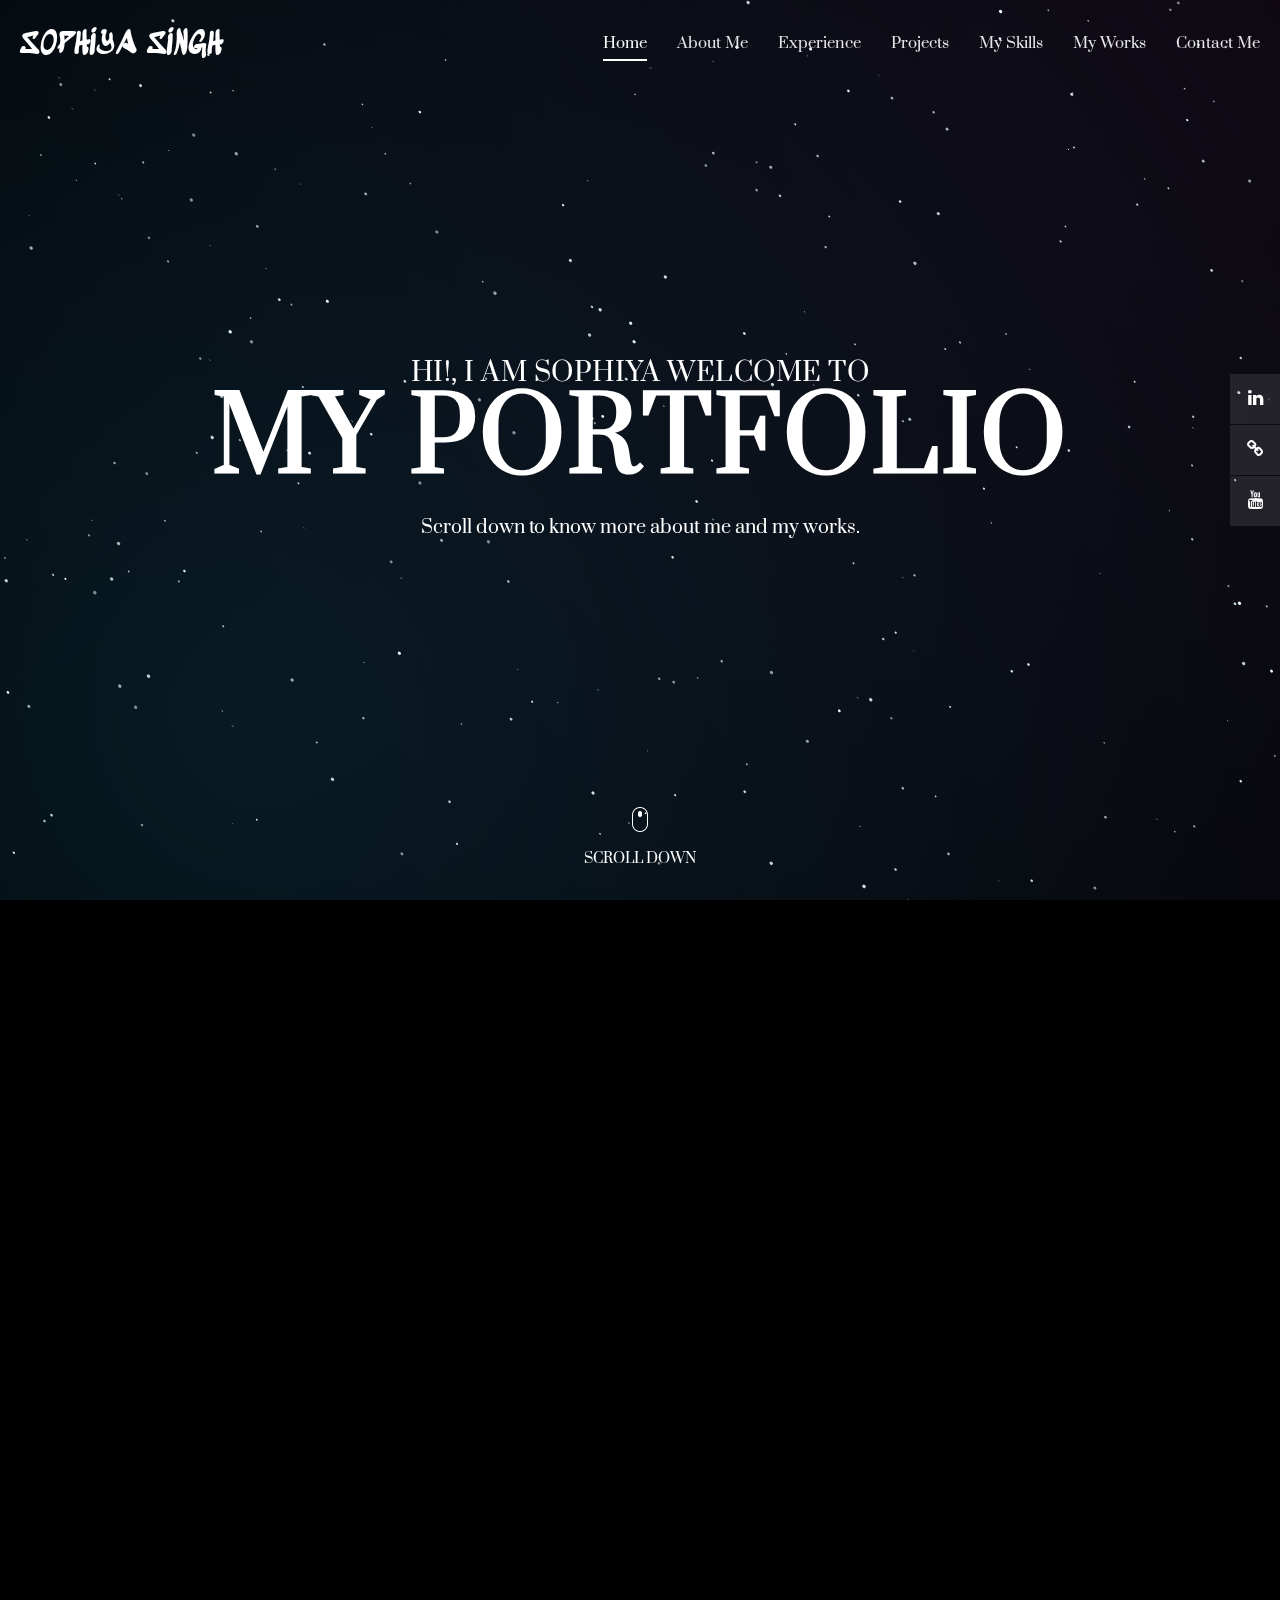
==== commit ae19fd3d: "updated portfolio" ====
--- a/index.html
+++ b/index.html
@@ -63,10 +63,11 @@
         
                                 <li data-menuanchor="slide01" class="active"><a href="#slide01">Home</a></li>
                                 <li data-menuanchor="slide02"><a href="#slide02">About Me</a></li>
-                                <li data-menuanchor="slide03"><a href="projects.html">Projects</a></li>
-                                <li data-menuanchor="slide04"><a href="#slide04">My Skills</a></li>
-                                <li data-menuanchor="slide05"><a href="#slide05">My Works</a></li>
-                                <li data-menuanchor="slide06"><a href="#slide07">Contact Me</a></li>
+                                <li data-menuanchor="slide03"><a href="#slide03">Experience</a></li>
+                                <li data-menuanchor="slide04"><a href="projects.html">Projects</a></li>
+                                <li data-menuanchor="slide05"><a href="#slide05">My Skills</a></li>
+                                <li data-menuanchor="slide06"><a href="#slide06">My Works</a></li>                                
+                                <li data-menuanchor="slide07"><a href="#slide07">Contact Me</a></li>
         
                             </ul>
         
@@ -136,7 +137,7 @@
              
                                             <h2>Who am i?</h2>
              
-                                            <p>I am Junior year student at MMMUT, Gorakhpur, pursuing Bachelors in  Computer Science and Engineering. I am a problem solver, and loves to develop web application. My skills include MEAN stack development, coding in programming languages like C++, and Java. I am also a Subject Matter Expert(Computer Science) at Chegg. </p>
+                                            <p>I am Junior year student at MMMUT, Gorakhpur, pursuing Bachelors in  Computer Science and Engineering. I am a problem solver, and loves to develop web application. My skills include MEAN stack development, coding in programming languages like C++, and Java. Apart from that I am very enthusiastic who loves to learn new tecnologies. </p>
                                         
                                         </div>
                                         
@@ -175,12 +176,12 @@
                                             <div class="item animate" data-animate="fadeInUp">
 
                                                 <div class="counter-box">
-                                                    <i class="fa fa-desktop counter-icon" aria-hidden="true"></i>
+                                                    <i class="fa fa-link counter-icon" aria-hidden="true"></i>
                                                     <br>
                                                     <span class="count-number"></span>
-                                                    Vist to all the <a href="https://linktr.ee/sophiya02"
-                                                        target="_blank"> Important
-                                                        accounts </a>
+                                                    Vist to all the Important
+                                                    accounts<a href="https://linktr.ee/sophiya02"
+                                                        target="_blank"> <b>Linktree </b></a>
                                                 </div>
 
                                             </div>
@@ -193,7 +194,7 @@
                                                     Get to know more about me.
                                                     <br><a
                                                         href="https://drive.google.com/drive/folders/1mHJM40Pc31mftq9WG1r5ypd-ovEjM5ol"
-                                                        target="_blank"> Resume</a>
+                                                        target="_blank"> <b>Resume</b></a>
                                                 </div>
 
                                             </div>
@@ -203,7 +204,7 @@
                                                     <i class="fa fa-certificate counter-icon"
                                                         aria-hidden="true"></i><span class="count-number">9</span>
                                                     <a href="https://drive.google.com/drive/folders/1li_y9T-f6sy8vNx3o8__AGmqyhKl0Arp?usp=sharing"
-                                                        target="_blank"> Certificates</a>
+                                                        target="_blank"> <b>Certificates</b></a>
                                                 </div>
 
                                             </div>
@@ -223,7 +224,88 @@
             </div>
         </div>
 
-        <div class="section animated-row" data-section="slide06">
+        <div class="section animated-row" data-section="slide03">
+            <div class="section-inner">
+                <div class="row justify-content-center">
+                    <div class="col-md-8 wide-col-laptop">
+                        <div class="title-block animate" data-animate="fadeInUp">
+                            <span>Work Experience</span>
+                            <h2>All Of my Work Experience</h2>
+                        </div>
+                        <div class="col-md-8 offset-md-2">
+                            <div class="testimonials-section">
+                                <div class="testimonials-slider owl-carousel">
+                                    <div class="item animate" data-animate="fadeInUp">
+                                        <div class="testimonial-item">
+                                            <div class="client-row">
+                                                <img src="images/sn.jpeg" class="rounded-circle" alt="profile 1">
+                                            </div>
+                                            <div class="testimonial-content">
+                                                <h4>Servicenow</h4>
+                                                <span>Upcoming Assco. Software Engineer</span>
+                                                <p>I will be joining Servicenow as an Assoc Software Engineer from June 2023</p>
+                                                
+                                            </div>                                           
+                                        </div>
+                                    </div>
+                                    <div class="item animate" data-animate="fadeInUp">
+                                        <div class="testimonial-item">
+                                            <div class="client-row">
+                                                <img src="images/awt.jpeg" class="rounded-circle" alt="profile 2">
+                                            </div>
+                                            <div class="testimonial-content">
+                                                <h4>Adwancedware Technologies Pvt Limited</h4>
+                                                <span>Frontend Developer- Angular</span>
+                                                <p>- I have Worked on the Angular PWA project. I Used Angular Reactive forms, Material Design, Mat Typography,
+                                                    ChartsJs, Monaco Editors. I built the whole app from scratch.
+                                                    - Using RxJs to write subscriptions, lazy loading, and virtual scrolls to enhance the performance of the application.
+                                                    - Written API calls for CRUD Operation for offline and Online functioning of the web app. Maintained clean and
+                                                    well-designed code throughout the internship period. A Major Achievement was to write an autofill service that
+                                                    was used by all the team members, in their assigned project</p>
+                                                
+                                            </div>                                           
+                                        </div>
+                                    </div>
+                                    <div class="item animate" data-animate="fadeInUp">
+                                        <div class="testimonial-item">
+                                            <div class="client-row">
+                                                <img src="images/un.jpeg" class="rounded-circle" alt="profile 3">
+                                            </div>
+                                            <div class="testimonial-content">
+                                                <h4>Unacademy</h4>
+                                                <span>DSA - Educator</span>
+                                                <p>I have been working as Gate(CS-IT) Educator at Unacademy focusing on the Subject Data Structures and
+                                                    Algorithms. I have taken 25+ hrs live sessions.
+                                                    </p>
+                                                
+                                            </div>                                           
+                                        </div>
+                                    </div>
+                                    <div class="item animate" data-animate="fadeInUp">
+                                        <div class="testimonial-item">
+                                            <div class="client-row">
+                                                <img src="images/chegg.jpeg" class="rounded-circle" alt="profile 3">
+                                            </div>
+                                            <div class="testimonial-content">
+                                                <h4>Chegg</h4>
+                                                <span>SME - Computer Science</span>
+                                                <p>I have solved 20+ questions related to Computer Science Subjects.Main subjects were Data structures and
+                                                    algorithms, Design and analysis of Algorithms, Theory of computation, Discrete Mathematics, Computer
+                                                    Organization and Architecture, Operating Systems
+                                                    - The solution contains step-by-step explanations along with diagrams or even the working code in C++/JAVA</p>
+                                                
+                                            </div>                                           
+                                        </div>
+                                    </div>
+                                </div>
+                            </div>
+                        </div>
+                    </div>
+                </div>
+            </div>
+        </div>
+
+        <div class="section animated-row" data-section="slide04">
             <div class="section-inner">
                 <div class="row justify-content-center">
                     <div class="col-md-8 wide-col-laptop">
@@ -342,20 +424,16 @@
                                          </div>
                                          </a>
                                     </div> -->
-                                <!-- <div class="item animate" data-animate="fadeInUp">
-                                       <a href="https://sophiya02.github.io/JSEvents/">
-                                        <div class="portfolio-item">
-                                            <div class="thumb">
-                                                <img src="images/google.png" alt="">
-                                            </div>
-                                            <div class="thumb-inner animate" data-animate="fadeInUp">
-                                                <h4>Landing Page</h4>
-                                                <p>I have tried to make landing page of google.com using HTML and CSS
-                                                </p>
-                                            </div>
-                                        </a>
-                                        </div> -->
-                                <!-- </div> -->
+                                <div class="item animate" data-animate="fadeInUp">
+                                       <a href="projects.html">
+                                        <div class="portfolio-item" style="width:100%; height: 100%; display:flex; justify-content: center; align-items: center;">
+                                                
+                                            
+                                            <p>Link to All my projects<i class="fa fa-arrow-right fa-lg"></i></p>
+                                        
+                                        </div>
+                                    </a>
+                                </div>
                             </div>
 
                         </div>
@@ -364,7 +442,7 @@
             </div>
         </div>
 
-        <div class="section animated-row" data-section="slide04">
+        <div class="section animated-row" data-section="slide05">
             <div class="section-inner">
                 <div class="row justify-content-center">
                     <div class="col-md-7 wide-col-laptop">
@@ -374,37 +452,7 @@
                         </div>
                         <div class="skills-row animate" data-animate="fadeInDown">
                             <div class="row skills">
-                                <!-- <div class="col-md-8 offset-md-2">   
-                                        <div class="skill-item">
-                                            <h6>HTML CSS</h6>
-                                            <div class="skill-bar">
-                                                <span>70%</span>
-                                                <div class="filled-bar"></div>
-                                            </div>          
-                                        </div>
-                                        <div class="skill-item">
-                                            <h6>PSD Design</h6>
-                                            <div class="skill-bar">
-                                                <span>90%</span>
-                                                <div class="filled-bar-2"></div>
-                                            </div>          
-                                        </div>
-                                        <div class="skill-item">
-                                            <h6>Social Media</h6>
-                                            <div class="skill-bar">
-                                                <span>70%</span>
-                                                <div class="filled-bar"></div>
-                                            </div>          
-                                        </div>
-                                        <div class="skill-item last-skill">
-                                            <h6>Leadership</h6>
-                                            <div class="skill-bar">
-                                                <span>90%</span>
-                                                <div class="filled-bar-2"></div>
-                                            </div>          
-                                        </div>                   
-                                    </div> -->
-
+                                
                                 <div class="item animate" data-animate="fadeInUp">
                                     <div class="card-front service-box"><i class="fa fa-language"
                                             aria-hidden="true"></i>
@@ -482,7 +530,7 @@
             </div>
         </div>
 
-        <div class="section animated-row" data-section="slide03">
+        <div class="section animated-row" data-section="slide06">
             <div class="section-inner">
                 <div class="row justify-content-center">
                     <div class="col-md-8 wide-col-laptop">
@@ -492,6 +540,16 @@
                         </div>
                         <div class="services-section">
                             <div class="services-list owl-carousel">
+
+                                <div class="item animate" data-animate="fadeInUp">
+                                    <div class="service-box">
+                                        <span class="service-icon"><i class="fa fa-bookmark"
+                                                aria-hidden="true"></i></span>
+                                        <h3>Mentor</h3>
+                                        <p>I am an educator at Unacademy and have taken session on Introduction to Open Source contribution and Git
+                                            and Github, in an event organised by CES,MMMUT. </p>
+                                    </div>
+                                </div>
                                 <div class="item animate" data-animate="fadeInUp">
                                     <div class="service-box">
                                         <span class="service-icon"><i class="fa fa-book" aria-hidden="true"></i></span>
@@ -509,15 +567,7 @@
                                             Codechef MMMUT Chapter and CES, MMMUT. </p>
                                     </div>
                                 </div>
-                                <div class="item animate" data-animate="fadeInUp">
-                                    <div class="service-box">
-                                        <span class="service-icon"><i class="fa fa-bookmark"
-                                                aria-hidden="true"></i></span>
-                                        <h3>Mentor</h3>
-                                        <p>I have taken session on Introduction to Open Source contribution and Git
-                                            and Github, in an event organised by CES,MMMUT. </p>
-                                    </div>
-                                </div>
+                                
                                 <div class="item animate" data-animate="fadeInUp">
                                     <div class="service-box">
                                         <span class="service-icon"><i class="fa fa-connectdevelop"
@@ -551,6 +601,14 @@
                                         <p>I love to create 3d models, using Blender and ThreeJS. </p>
                                     </div>
                                 </div>
+
+                                <div class="item animate" data-animate="fadeInUp">
+                                    <div class="service-box">
+                                        <span class="service-icon"><i class="fa fa-leanpub" aria-hidden="true"></i></span>
+                                        <h3>Present</h3>
+                                        <p>Presetnly I am focusing on full stack skills and have started to learn DevOps</p>
+                                    </div>
+                                </div>
                             </div>
                         </div>
                     </div>
@@ -558,60 +616,7 @@
             </div>
         </div>
 
-        <!-- <div class="section animated-row" data-section="slide05">
-                <div class="section-inner">
-                    <div class="row justify-content-center">
-                        <div class="col-md-8 wide-col-laptop">
-                            <div class="title-block animate" data-animate="fadeInUp">
-                                <span>TESTIMONIALS</span>
-                                <h2>what THEY SAY?</h2>
-                            </div>
-                            <div class="col-md-8 offset-md-2">
-                                <div class="testimonials-section">
-                                    <div class="testimonials-slider owl-carousel">
-                                        <div class="item animate" data-animate="fadeInUp">
-                                            <div class="testimonial-item">
-                                                <div class="client-row">
-                                                    <img src="images/profile-01.jpg" class="rounded-circle" alt="profile 1">
-                                                </div>
-                                                <div class="testimonial-content">
-                                                    <h4>Sandar</h4>
-                                                    <p>"Ut varius leo eu mauris lacinia, eleifend posuere urna gravida. Aenean a mattis lacus."</p>
-                                                    <span>Managing Director</span>
-                                                </div>                                           
-                                            </div>
-                                        </div>
-                                        <div class="item animate" data-animate="fadeInUp">
-                                            <div class="testimonial-item">
-                                                <div class="client-row">
-                                                    <img src="images/profile-01.jpg" class="rounded-circle" alt="profile 2">
-                                                </div>
-                                                <div class="testimonial-content">
-                                                    <h4>Shinn</h4>
-                                                    <p>"Nam iaculis, leo nec facilisis sollicitudin, dui massa tempus odio, vitae malesuada ante elit vitae eros."</p>
-                                                    <span>CEO and Founder</span>
-                                                </div>                                           
-                                            </div>
-                                        </div>
-                                        <div class="item animate" data-animate="fadeInUp">
-                                            <div class="testimonial-item">
-                                                <div class="client-row">
-                                                    <img src="images/profile-01.jpg" class="rounded-circle" alt="profile 3">
-                                                </div>
-                                                <div class="testimonial-content">
-                                                    <h4>Marlar</h4>
-                                                    <p>"Etiam efficitur, tortor facilisis finibus semper, diam magna fringilla lectus, et fringilla felis urna posuere tortor."</p>
-                                                    <span>Chief Marketing Officer</span>
-                                                </div>                                           
-                                            </div>
-                                        </div>
-                                    </div>
-                                </div>
-                            </div>
-                        </div>
-                    </div>
-                </div>
-            </div> -->
+        
 
         <div class="section animated-row" data-section="slide07">
             <div class="section-inner">
--- a/css/style.css
+++ b/css/style.css
@@ -51,6 +51,7 @@
 img {
   border: 0;
   max-width: 100%;
+  object-fit: cover;
 }
 html {
   -ms-overflow-style: scrollbar;
@@ -963,7 +964,7 @@
 
 } */
 .proportfolio-item {
-  padding : 1rem 0rem;
+  padding : 1rem 0.5rem;
 }
 .proportfolio-item .prothumb {
   transition: all ease-in 0.5s;
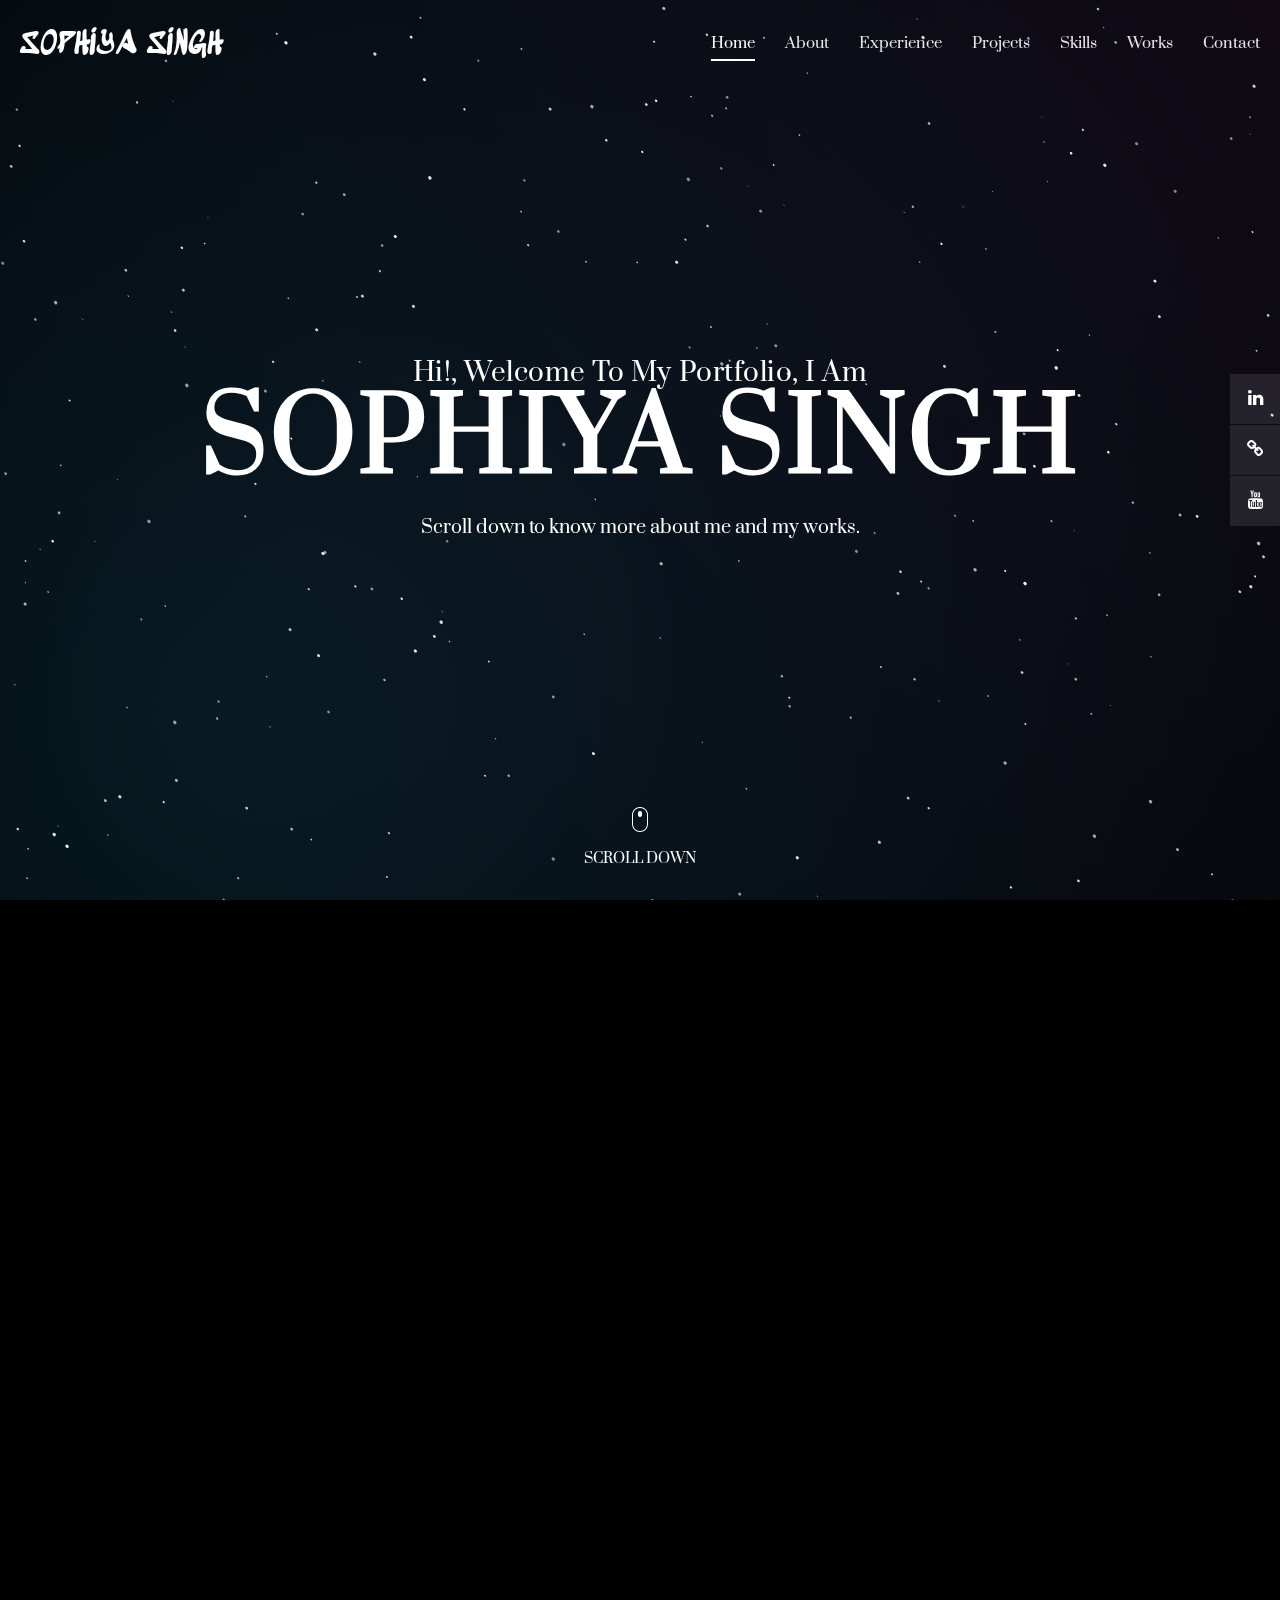
==== commit 65b9d38a: "updated" ====
--- a/index.html
+++ b/index.html
@@ -1,362 +1,344 @@
 <!DOCTYPE html>
 <html lang="en">
-
-<head>
-
-    <meta charset="utf-8">
-    <meta name="viewport" content="width=device-width, initial-scale=1, shrink-to-fit=no">
-    <meta name="description" content="">
-    <meta name="author" content="">
-    <link rel="preconnect" href="https://fonts.googleapis.com">
-    <link rel="preconnect" href="https://fonts.gstatic.com" crossorigin>
-    <link href="https://fonts.googleapis.com/css2?family=Prata&display=swap" rel="stylesheet">
-    <link rel="preconnect" href="https://fonts.googleapis.com">
-    <link rel="preconnect" href="https://fonts.gstatic.com" crossorigin>
-    <link href="https://fonts.googleapis.com/css2?family=Sedgwick+Ave+Display&display=swap" rel="stylesheet">
+  <head>
+    <meta charset="utf-8" />
+    <meta name="viewport" content="width=device-width, initial-scale=1, shrink-to-fit=no"/>
+    <meta name="description" content="" />
+    <meta name="author" content="" />
+    <link rel="preconnect" href="https://fonts.googleapis.com" />
+    <link rel="preconnect" href="https://fonts.gstatic.com" crossorigin />
+    <link href="https://fonts.googleapis.com/css2?family=Prata&display=swap" rel="stylesheet" />
+    <link rel="preconnect" href="https://fonts.googleapis.com" />
+    <link rel="preconnect" href="https://fonts.gstatic.com" crossorigin />
+    <link href="https://fonts.googleapis.com/css2?family=Sedgwick+Ave+Display&display=swap" rel="stylesheet"  />
 
     <title>Sophiya Singh</title>
     <!-- Additional CSS Files -->
-    <link rel="stylesheet" type="text/css" href="css/bootstrap.min.css">
-    <link rel="stylesheet" type="text/css" href="css/font-awesome.css">
-    <link rel="stylesheet" type="text/css" href="css/fullpage.min.css">
-    <link rel="stylesheet" type="text/css" href="css/owl.carousel.css">
-    <link rel="stylesheet" href="css/animate.css">
-    <link rel="stylesheet" href="css/style.css">
-    <link rel="stylesheet" href="css/responsive.css">
-
-</head>
-
-<body>
-
+    <link rel="stylesheet" type="text/css" href="css/bootstrap.min.css" />
+    <link rel="stylesheet" type="text/css" href="css/font-awesome.css" />
+    <link rel="stylesheet" type="text/css" href="css/fullpage.min.css" />
+    <link rel="stylesheet" type="text/css" href="css/owl.carousel.css" />
+    <link rel="stylesheet" href="css/animate.css" />
+    <link rel="stylesheet" href="css/style.css" />
+    <link rel="stylesheet" href="css/responsive.css" />
+  </head>
+
+  <body>
     <!-- <div id="video"> -->
     <canvas id="canvas"> </canvas>
-   
+        
     <div class="preloader">
-      
-        <div class="preloader-bounce">
-   
-            <span></span>   
-            <span></span>   
-            <span></span> 
-
-        </div>
-   
+      <div class="preloader-bounce">
+        <span></span>
+        <span></span>
+        <span></span>
+      </div>
     </div>
 
+    <!-- Header -->
     <header id="header">
-        
-        <div class="container-fluid">
-        
-            <div class="navbar">
-        
-                <a href="#" id="logo" title="sophiya">Sophiya Singh</a>
-        
-                <div class="navigation-row">
-        
-                    <nav id="navigation">
-        
-                        <button type="button" class="navbar-toggle"> <i class="fa fa-bars"></i> </button>
-        
-                        <div class="nav-box navbar-collapse">
-        
-                            <ul class="navigation-menu nav navbar-nav navbars" id="nav">
-        
-                                <li data-menuanchor="slide01" class="active"><a href="#slide01">Home</a></li>
-                                <li data-menuanchor="slide02"><a href="#slide02">About Me</a></li>
-                                <li data-menuanchor="slide03"><a href="#slide03">Experience</a></li>
-                                <li data-menuanchor="slide04"><a href="projects.html">Projects</a></li>
-                                <li data-menuanchor="slide05"><a href="#slide05">My Skills</a></li>
-                                <li data-menuanchor="slide06"><a href="#slide06">My Works</a></li>                                
-                                <li data-menuanchor="slide07"><a href="#slide07">Contact Me</a></li>
-        
-                            </ul>
-        
-                        </div>      
-        
-                    </nav>
-        
+      <div class="container-fluid">
+        <div class="navbar">
+          <a href="#" id="logo" title="sophiya">Sophiya Singh</a>
+
+          <div class="navigation-row">
+            <nav id="navigation">
+              <button type="button" class="navbar-toggle">
+                <i class="fa fa-bars"></i>
+              </button>
+
+              <div class="nav-box navbar-collapse">
+                <ul class="navigation-menu nav navbar-nav navbars" id="nav">
+                  <li data-menuanchor="slide01" class="active">
+                    <a href="#slide01">Home</a>
+                  </li>
+                  <li data-menuanchor="slide02">
+                    <a href="#slide02">About</a>
+                  </li>
+                  <li data-menuanchor="slide03">
+                    <a href="#slide03">Experience</a>
+                  </li>
+                  <li data-menuanchor="slide04">
+                    <a href="projects.html">Projects</a>
+                  </li>
+                  <li data-menuanchor="slide05">
+                    <a href="#slide05">Skills</a>
+                  </li>
+                  <li data-menuanchor="slide06">
+                    <a href="#slide06">Works</a>
+                  </li>
+                  <li data-menuanchor="slide07">
+                    <a href="#slide07">Contact</a>
+                  </li>
+                </ul>
+              </div>
+            </nav>
+          </div>
+        </div>
+      </div>
+    </header>
+
+    <div id="fullpage" class="fullpage-default">
+      <div class="section animated-row" data-section="slide01">
+        <div class="section-inner">
+          <div class="welcome-box">
+            <span class="welcome-first animate" data-animate="fadeInUp">Hi!, Welcome To My Portfolio, I Am</span>
+            <h1 class="welcome-title animate" data-animate="fadeInUp">Sophiya Singh</h1>
+            <p class="animate" data-animate="fadeInUp">Scroll down to know more about me and my works.</p>
+          </div>
+        </div>
+        <div class="scroll-down next-section animate" data-animate="fadeInUp">
+          <img src="images/mouse-scroll.png" alt="" />
+          <span>Scroll Down</span>
+        </div>
+      </div>
+
+      <div class="section animated-row" data-section="slide02">
+        <div class="section-inner">
+          <div class="about-section">
+            <div class="row justify-content-center">
+              <div class="col-lg-8 wide-col-laptop">
+                <div class="row">
+                  <div class="col-md-6">
+                    <div class="about-contentbox">
+                      <div class="animate" data-animate="fadeInUp">
+                        <span>About Me</span>
+                        <h2>Who am I?</h2>
+                        <p>I'm a tech enthusiast passionate about constant growth
+                          and learning. Proficient in Problem Solving and
+                          Full-Stack development, I revel in crafting impactful
+                          applications. Currently delving into ML/AI, I'm eager
+                          to master these transformative fields and contribute
+                          to a brighter future. Energized by challenges and
+                          driven by learning, I firmly believe in pushing
+                          boundaries and leveraging creativity to innovate.</p>
+                      </div>
+                      <div class="facts-list owl-carousel">
+                        <div class="item animate" data-animate="fadeInUp">
+                          <div class="counter-box">
+                            <i class="fa fa-link counter-icon" aria-hidden="true" ></i>
+                            <br />
+                            <span class="count-number"></span>
+                            Vist to all the Important accounts
+                            <a href="https://linktr.ee/sophiya02" target="_blank" > <b>Linktree </b></a >
+                          </div>
+                        </div>
+                        <div class="item animate" data-animate="fadeInUp">
+                          <div class="counter-box">
+                            <i class="fa fa-support counter-icon" aria-hidden="true" ></i>
+                            <br />
+                            <span class="count-number"></span>
+                            Get to know more about me.
+                            <br />
+                            <a href="https://drive.google.com/drive/folders/1mHJM40Pc31mftq9WG1r5ypd-ovEjM5ol" target="_blank" > <b>Resume</b></a >
+                          </div>
+                        </div>
+                        <div class="item animate" data-animate="fadeInUp">
+                          <div class="counter-box">                            
+                            <i class="fa fa-certificate counter-icon" aria-hidden="true" ></i >
+                            <br />
+                            <span class="count-number">12</span>
+                            <br />
+                            <a href="https://drive.google.com/drive/folders/1li_y9T-f6sy8vNx3o8__AGmqyhKl0Arp?usp=sharing" target="_blank" > <b>Certificates</b></a >
+                          </div>
+                        </div>
+                      </div>
+                    </div>
+                  </div>
+                  <div class="col-md-6 hover-img-effect">
+                    <div>
+                      <figure class="about-img animate" data-animate="fadeInUp">
+                        <img src="images/profile.jpg" class="rounded" alt="" />
+                      </figure>
+                    </div>
+                  </div>
                 </div>
-        
+              </div>
             </div>
-        
-        </div>
-    
-    </header>
-
-    <video autoplay muted loop id="myVideo">
-        <!-- <source src="images/video-bg.mp4" type="video/mp4"> -->
-    </video>
-
-    <div id="fullpage" class="fullpage-default">
-
-        <div class="section animated-row" data-section="slide01">
-         
-            <div class="section-inner">
-         
-                <div class="welcome-box">
-         
-                    <span class="welcome-first animate" data-animate="fadeInUp">Hi!, I am Sophiya welcome to</span>
-         
-                    <h1 class="welcome-title animate" data-animate="fadeInUp">My Portfolio</h1>
-         
-                    <p class="animate" data-animate="fadeInUp">Scroll down to know more about me and my works.</p>
-                    
+          </div>
+        </div>
+      </div>
+
+      <div class="section animated-row" data-section="slide03">
+        <div class="section-inner">
+          <div class="row justify-content-center">
+            <div class="col-md-8 wide-col-laptop">
+              <div class="title-block animate" data-animate="fadeInUp">
+                <span>Work Experience</span>
+                <h2>All Of my Work Experience</h2>
+              </div>
+              <div class="col-md-8 offset-md-2">
+                <div class="testimonials-section">
+                  <div class="testimonials-slider owl-carousel">
+                    <div class="item animate" data-animate="fadeInUp">
+                      <div class="testimonial-item">
+                        <div class="client-row">
+                          <img
+                            src="images/sn.jpeg"
+                            class="rounded-circle"
+                            alt="profile 1"
+                          />
+                        </div>
+                        <div class="testimonial-content">
+                          <h4>Servicenow</h4>
+                          <span>Upcoming Assco. Software Engineer</span>
+                          <p>
+                            I will be joining Servicenow as an Assoc Software
+                            Engineer from June 2023
+                          </p>
+                        </div>
+                      </div>
+                    </div>
+                    <div class="item animate" data-animate="fadeInUp">
+                      <div class="testimonial-item">
+                        <div class="client-row">
+                          <img
+                            src="images/awt.jpeg"
+                            class="rounded-circle"
+                            alt="profile 2"
+                          />
+                        </div>
+                        <div class="testimonial-content">
+                          <h4>Adwancedware Technologies Pvt Limited</h4>
+                          <span>Frontend Developer- Angular</span>
+                          <p>
+                            - I have Worked on the Angular PWA project. I Used
+                            Angular Reactive forms, Material Design, Mat
+                            Typography, ChartsJs, Monaco Editors. I built the
+                            whole app from scratch. - Using RxJs to write
+                            subscriptions, lazy loading, and virtual scrolls to
+                            enhance the performance of the application. -
+                            Written API calls for CRUD Operation for offline and
+                            Online functioning of the web app. Maintained clean
+                            and well-designed code throughout the internship
+                            period. A Major Achievement was to write an autofill
+                            service that was used by all the team members, in
+                            their assigned project
+                          </p>
+                        </div>
+                      </div>
+                    </div>
+                    <div class="item animate" data-animate="fadeInUp">
+                      <div class="testimonial-item">
+                        <div class="client-row">
+                          <img
+                            src="images/un.jpeg"
+                            class="rounded-circle"
+                            alt="profile 3"
+                          />
+                        </div>
+                        <div class="testimonial-content">
+                          <h4>Unacademy</h4>
+                          <span>DSA - Educator</span>
+                          <p>
+                            I have been working as Gate(CS-IT) Educator at
+                            Unacademy focusing on the Subject Data Structures
+                            and Algorithms. I have taken 25+ hrs live sessions.
+                          </p>
+                        </div>
+                      </div>
+                    </div>
+                    <div class="item animate" data-animate="fadeInUp">
+                      <div class="testimonial-item">
+                        <div class="client-row">
+                          <img
+                            src="images/chegg.jpeg"
+                            class="rounded-circle"
+                            alt="profile 3"
+                          />
+                        </div>
+                        <div class="testimonial-content">
+                          <h4>Chegg</h4>
+                          <span>SME - Computer Science</span>
+                          <p>
+                            I have solved 20+ questions related to Computer
+                            Science Subjects.Main subjects were Data structures
+                            and algorithms, Design and analysis of Algorithms,
+                            Theory of computation, Discrete Mathematics,
+                            Computer Organization and Architecture, Operating
+                            Systems - The solution contains step-by-step
+                            explanations along with diagrams or even the working
+                            code in C++/JAVA
+                          </p>
+                        </div>
+                      </div>
+                    </div>
+                  </div>
                 </div>
-           
+              </div>
             </div>
-           
-            <div class="scroll-down next-section animate" data-animate="fadeInUp">
-
-                <img src="images/mouse-scroll.png"alt="">
-                
-                <span>Scroll Down</span>
-            
-            </div>
-
-        </div>
-
-        <div class="section animated-row" data-section="slide02">
-        
-            <div class="section-inner">        
-        
-                <div class="about-section">
-        
-                    <div class="row justify-content-center">
-        
-                        <div class="col-lg-8 wide-col-laptop">
-        
-                            <div class="row">
-             
-                                <div class="col-md-6">
-             
-                                    <div class="about-contentbox">
-             
-                                        <div class="animate" data-animate="fadeInUp">
-             
-                                            <span>About Me</span>
-             
-                                            <h2>Who am i?</h2>
-             
-                                            <p>I am Junior year student at MMMUT, Gorakhpur, pursuing Bachelors in  Computer Science and Engineering. I am a problem solver, and loves to develop web application. My skills include MEAN stack development, coding in programming languages like C++, and Java. Apart from that I am very enthusiastic who loves to learn new tecnologies. </p>
-                                        
-                                        </div>
-                                        
-                                        <div class="facts-list owl-carousel">
-                                        
-                                            <div class="item animate" data-animate="fadeInUp">
-                                                <div class="counter-box">
-                                                    <i class="fa fa-graduation-cap counter-icon"
-                                                        aria-hidden="true"></i><span class="count-number">8.2
-                                                        CGPA</span>
-                                                    <a href="https://www.josephitesgkp.edu.in/">MMMUT, Gorakhpur</a>
-                                                    <br>
-                                                    Graduation
-                                                </div>
-                                        
-                                            </div>
-                                            <div class="item animate" data-animate="fadeInUp">
-                                                <div class="counter-box">
-                                                    <i class="fa fa-graduation-cap counter-icon"
-                                                        aria-hidden="true"></i><span class="count-number">94.2%</span>
-                                                    <a href="https://www.josephitesgkp.edu.in/">Academic Global</a>
-                                                    <br>
-                                                    Intermediate
-                                                </div>
-                                            </div>
-                                            <div class="item animate" data-animate="fadeInUp">
-                                                <div class="counter-box">
-                                                    <i class="fa fa-graduation-cap counter-icon"
-                                                        aria-hidden="true"></i><span class="count-number">94.6%</span>
-                                                    <a href="https://www.josephitesgkp.edu.in/">St. Joseph's
-                                                        School</a>
-                                                    <br>
-                                                    High School
-                                                </div>
-                                            </div>
-                                            <div class="item animate" data-animate="fadeInUp">
-
-                                                <div class="counter-box">
-                                                    <i class="fa fa-link counter-icon" aria-hidden="true"></i>
-                                                    <br>
-                                                    <span class="count-number"></span>
-                                                    Vist to all the Important
-                                                    accounts<a href="https://linktr.ee/sophiya02"
-                                                        target="_blank"> <b>Linktree </b></a>
-                                                </div>
-
-                                            </div>
-                                            <div class="item animate" data-animate="fadeInUp">
-
-                                                <div class="counter-box">
-                                                    <i class="fa fa-support counter-icon" aria-hidden="true"></i>
-                                                    <br>
-                                                    <span class="count-number"></span>
-                                                    Get to know more about me.
-                                                    <br><a
-                                                        href="https://drive.google.com/drive/folders/1mHJM40Pc31mftq9WG1r5ypd-ovEjM5ol"
-                                                        target="_blank"> <b>Resume</b></a>
-                                                </div>
-
-                                            </div>
-                                            <div class="item animate" data-animate="fadeInUp">
-
-                                                <div class="counter-box">
-                                                    <i class="fa fa-certificate counter-icon"
-                                                        aria-hidden="true"></i><span class="count-number">9</span>
-                                                    <a href="https://drive.google.com/drive/folders/1li_y9T-f6sy8vNx3o8__AGmqyhKl0Arp?usp=sharing"
-                                                        target="_blank"> <b>Certificates</b></a>
-                                                </div>
-
-                                            </div>
-                                        </div>
-                                    </div>
-                                </div>
-                                <div class="col-md-6 hover-img-effect">
-                                    <div>
-                                        <figure class="about-img animate" data-animate="fadeInUp"><img
-                                                src="images/profile.jpg" class="rounded" alt=""></figure>
-                                    </div>
-                                </div>
-                            </div>
-                        </div>
-                    </div>
-                </div>
-            </div>
-        </div>
-
-        <div class="section animated-row" data-section="slide03">
-            <div class="section-inner">
-                <div class="row justify-content-center">
-                    <div class="col-md-8 wide-col-laptop">
-                        <div class="title-block animate" data-animate="fadeInUp">
-                            <span>Work Experience</span>
-                            <h2>All Of my Work Experience</h2>
-                        </div>
-                        <div class="col-md-8 offset-md-2">
-                            <div class="testimonials-section">
-                                <div class="testimonials-slider owl-carousel">
-                                    <div class="item animate" data-animate="fadeInUp">
-                                        <div class="testimonial-item">
-                                            <div class="client-row">
-                                                <img src="images/sn.jpeg" class="rounded-circle" alt="profile 1">
-                                            </div>
-                                            <div class="testimonial-content">
-                                                <h4>Servicenow</h4>
-                                                <span>Upcoming Assco. Software Engineer</span>
-                                                <p>I will be joining Servicenow as an Assoc Software Engineer from June 2023</p>
-                                                
-                                            </div>                                           
-                                        </div>
-                                    </div>
-                                    <div class="item animate" data-animate="fadeInUp">
-                                        <div class="testimonial-item">
-                                            <div class="client-row">
-                                                <img src="images/awt.jpeg" class="rounded-circle" alt="profile 2">
-                                            </div>
-                                            <div class="testimonial-content">
-                                                <h4>Adwancedware Technologies Pvt Limited</h4>
-                                                <span>Frontend Developer- Angular</span>
-                                                <p>- I have Worked on the Angular PWA project. I Used Angular Reactive forms, Material Design, Mat Typography,
-                                                    ChartsJs, Monaco Editors. I built the whole app from scratch.
-                                                    - Using RxJs to write subscriptions, lazy loading, and virtual scrolls to enhance the performance of the application.
-                                                    - Written API calls for CRUD Operation for offline and Online functioning of the web app. Maintained clean and
-                                                    well-designed code throughout the internship period. A Major Achievement was to write an autofill service that
-                                                    was used by all the team members, in their assigned project</p>
-                                                
-                                            </div>                                           
-                                        </div>
-                                    </div>
-                                    <div class="item animate" data-animate="fadeInUp">
-                                        <div class="testimonial-item">
-                                            <div class="client-row">
-                                                <img src="images/un.jpeg" class="rounded-circle" alt="profile 3">
-                                            </div>
-                                            <div class="testimonial-content">
-                                                <h4>Unacademy</h4>
-                                                <span>DSA - Educator</span>
-                                                <p>I have been working as Gate(CS-IT) Educator at Unacademy focusing on the Subject Data Structures and
-                                                    Algorithms. I have taken 25+ hrs live sessions.
-                                                    </p>
-                                                
-                                            </div>                                           
-                                        </div>
-                                    </div>
-                                    <div class="item animate" data-animate="fadeInUp">
-                                        <div class="testimonial-item">
-                                            <div class="client-row">
-                                                <img src="images/chegg.jpeg" class="rounded-circle" alt="profile 3">
-                                            </div>
-                                            <div class="testimonial-content">
-                                                <h4>Chegg</h4>
-                                                <span>SME - Computer Science</span>
-                                                <p>I have solved 20+ questions related to Computer Science Subjects.Main subjects were Data structures and
-                                                    algorithms, Design and analysis of Algorithms, Theory of computation, Discrete Mathematics, Computer
-                                                    Organization and Architecture, Operating Systems
-                                                    - The solution contains step-by-step explanations along with diagrams or even the working code in C++/JAVA</p>
-                                                
-                                            </div>                                           
-                                        </div>
-                                    </div>
-                                </div>
-                            </div>
-                        </div>
-                    </div>
-                </div>
-            </div>
-        </div>
-
-        <div class="section animated-row" data-section="slide04">
-            <div class="section-inner">
-                <div class="row justify-content-center">
-                    <div class="col-md-8 wide-col-laptop">
-                        <div class="title-block animate" data-animate="fadeInUp">
-                            <span>My Projects</span>
-                            <h2>What I’ve done?</h2>
-                        </div>
-                        <div class="gallery-section">
-                            <div class="gallery-list owl-carousel">
-                                <div class="item animate" data-animate="fadeInUp">
-                                    <a href="https://sophiya02.github.io/JS-APIs/">
-                                        <div class="portfolio-item">
-                                            <div class="thumb">
-                                                <img src="images/jsapi.png" alt="">
-                                            </div>
-                                            <div class="thumb-inner animate" data-animate="fadeInUp">
-                                                <h4>JS API</h4>
-                                                <p>I have used JavaScript Fetch Api to get data from NASA and WEATHER
-                                                    api and display it.</p>
-                                            </div>
-                                        </div>
-                                    </a>
-                                </div>
-                                <div class="item animate" data-animate="fadeInUp">
-                                    <a href="https://sophiya02.github.io/JSEvents/">
-                                        <div class="portfolio-item">
-                                            <div class="thumb">
-                                                <img src="images/login.png" alt="">
-                                            </div>
-                                            <div class="thumb-inner animate" data-animate="fadeInUp">
-                                                <h4>Login and Registration</h4>
-                                                <p>I have used JavaScript to take user input and validate the the
-                                                    form inputs.</p>
-                                            </div>
-                                        </div>
-                                    </a>
-                                </div>
-                                <div class="item animate" data-animate="fadeInUp">
-                                    <a href="https://sophiya02.github.io/JSEvents/">
-                                        <div class="portfolio-item">
-                                            <div class="thumb">
-                                                <img src="images/calci.png" alt="">
-                                            </div>
-                                            <div class="thumb-inner animate" data-animate="fadeInUp">
-                                                <h4>Calculator</h4>
-                                                <p>It is a working Calculator made using HTML, CSS and JavaScript.</p>
-                                            </div>
-                                        </div>
-                                    </a>
-                                </div>
-                                <!-- <div class="item animate" data-animate="fadeInUp">
+          </div>
+        </div>
+      </div>
+
+      <div class="section animated-row" data-section="slide04">
+        <div class="section-inner">
+          <div class="row justify-content-center">
+            <div class="col-md-8 wide-col-laptop">
+              <div class="title-block animate" data-animate="fadeInUp">
+                <span>My Projects</span>
+                <h2>What I’ve done?</h2>
+              </div>
+              <div class="gallery-section">
+                <div class="gallery-list owl-carousel">
+                  <div class="item animate" data-animate="fadeInUp">
+                    <a href="https://sophiya02.github.io/JS-APIs/">
+                      <div class="portfolio-item">
+                        <div class="thumb">
+                          <img src="images/jsapi.png" alt="" />
+                        </div>
+                        <div
+                          class="thumb-inner animate"
+                          data-animate="fadeInUp"
+                        >
+                          <h4>JS API</h4>
+                          <p>
+                            I have used JavaScript Fetch Api to get data from
+                            NASA and WEATHER api and display it.
+                          </p>
+                        </div>
+                      </div>
+                    </a>
+                  </div>
+                  <div class="item animate" data-animate="fadeInUp">
+                    <a href="https://sophiya02.github.io/JSEvents/">
+                      <div class="portfolio-item">
+                        <div class="thumb">
+                          <img src="images/login.png" alt="" />
+                        </div>
+                        <div
+                          class="thumb-inner animate"
+                          data-animate="fadeInUp"
+                        >
+                          <h4>Login and Registration</h4>
+                          <p>
+                            I have used JavaScript to take user input and
+                            validate the the form inputs.
+                          </p>
+                        </div>
+                      </div>
+                    </a>
+                  </div>
+                  <div class="item animate" data-animate="fadeInUp">
+                    <a href="https://sophiya02.github.io/JSEvents/">
+                      <div class="portfolio-item">
+                        <div class="thumb">
+                          <img src="images/calci.png" alt="" />
+                        </div>
+                        <div
+                          class="thumb-inner animate"
+                          data-animate="fadeInUp"
+                        >
+                          <h4>Calculator</h4>
+                          <p>
+                            It is a working Calculator made using HTML, CSS and
+                            JavaScript.
+                          </p>
+                        </div>
+                      </div>
+                    </a>
+                  </div>
+                  <!-- <div class="item animate" data-animate="fadeInUp">
                                        <a href="https://sophiya02.github.io/JSEvents/">
                                         <div class="portfolio-item">
                                             <div class="thumb">
@@ -369,34 +351,45 @@
                                          </div>
                                          </a>
                                     </div> -->
-                                <div class="item animate" data-animate="fadeInUp">
-                                    <a href="https://sophiya02.github.io/Codesmashers-CES/">
-                                        <div class="portfolio-item">
-                                            <div class="thumb">
-                                                <img src="images/codesmasher.png" alt="">
-                                            </div>
-                                            <div class="thumb-inner animate" data-animate="fadeInUp">
-                                                <h4>Codesmasher</h4>
-                                                <p>Template Website for Codesmasher event organised by CES,MMMUT.</p>
-                                            </div>
-                                        </div>
-                                    </a>
-                                </div>
-                                <div class="item animate" data-animate="fadeInUp">
-                                    <a href="https://arpit456jain.github.io/CES-official/">
-                                        <div class="portfolio-item">
-                                            <div class="thumb">
-                                                <img src="images/ces.png" alt="">
-                                            </div>
-                                            <div class="thumb-inner animate" data-animate="fadeInUp">
-                                                <h4>CES</h4>
-                                                <p>I have contribute to the official website of CES, MMMUT. Tech stack
-                                                    used: HTML, CSS, Bootstrap, JS</p>
-                                            </div>
-                                        </div>
-                                    </a>
-                                </div>
-                                <!-- <div class="item animate" data-animate="fadeInUp">
+                  <div class="item animate" data-animate="fadeInUp">
+                    <a href="https://sophiya02.github.io/Codesmashers-CES/">
+                      <div class="portfolio-item">
+                        <div class="thumb">
+                          <img src="images/codesmasher.png" alt="" />
+                        </div>
+                        <div
+                          class="thumb-inner animate"
+                          data-animate="fadeInUp"
+                        >
+                          <h4>Codesmasher</h4>
+                          <p>
+                            Template Website for Codesmasher event organised by
+                            CES,MMMUT.
+                          </p>
+                        </div>
+                      </div>
+                    </a>
+                  </div>
+                  <div class="item animate" data-animate="fadeInUp">
+                    <a href="https://arpit456jain.github.io/CES-official/">
+                      <div class="portfolio-item">
+                        <div class="thumb">
+                          <img src="images/ces.png" alt="" />
+                        </div>
+                        <div
+                          class="thumb-inner animate"
+                          data-animate="fadeInUp"
+                        >
+                          <h4>CES</h4>
+                          <p>
+                            I have contribute to the official website of CES,
+                            MMMUT. Tech stack used: HTML, CSS, Bootstrap, JS
+                          </p>
+                        </div>
+                      </div>
+                    </a>
+                  </div>
+                  <!-- <div class="item animate" data-animate="fadeInUp">
                                        <a href="https://sophiya02.github.io/JSEvents/">
                                         <div class="portfolio-item">
                                             <div class="thumb">
@@ -411,7 +404,7 @@
                                         </div>
                                         </a>
                                     </div> -->
-                                <!-- <div class="item animate" data-animate="fadeInUp">
+                  <!-- <div class="item animate" data-animate="fadeInUp">
                                        <a href="https://sophiya02.github.io/JSEvents/">
                                         <div class="portfolio-item">
                                             <div class="thumb">
@@ -424,264 +417,349 @@
                                          </div>
                                          </a>
                                     </div> -->
-                                <div class="item animate" data-animate="fadeInUp">
-                                       <a href="projects.html">
-                                        <div class="portfolio-item" style="width:100%; height: 100%; display:flex; justify-content: center; align-items: center;">
-                                                
-                                            
-                                            <p>Link to All my projects<i class="fa fa-arrow-right fa-lg"></i></p>
-                                        
-                                        </div>
-                                    </a>
-                                </div>
-                            </div>
-
-                        </div>
-                    </div>
+                  <div class="item animate" data-animate="fadeInUp">
+                    <a href="projects.html">
+                      <div
+                        class="portfolio-item"
+                        style="
+                          width: 100%;
+                          height: 100%;
+                          display: flex;
+                          justify-content: center;
+                          align-items: center;
+                        "
+                      >
+                        <p>
+                          Link to All my projects<i
+                            class="fa fa-arrow-right fa-lg"
+                          ></i>
+                        </p>
+                      </div>
+                    </a>
+                  </div>
                 </div>
+              </div>
             </div>
-        </div>
-
-        <div class="section animated-row" data-section="slide05">
-            <div class="section-inner">
-                <div class="row justify-content-center">
-                    <div class="col-md-7 wide-col-laptop">
-                        <div class="title-block animate" data-animate="fadeInUp">
-                            <span>My Skills</span>
-                            <h2>What i’m good at?</h2>
-                        </div>
-                        <div class="skills-row animate" data-animate="fadeInDown">
-                            <div class="row skills">
-                                
-                                <div class="item animate" data-animate="fadeInUp">
-                                    <div class="card-front service-box"><i class="fa fa-language"
-                                            aria-hidden="true"></i>
-                                        <br>
-                                        <h6>Programming Languages <span>&</span> Databases</h6>
-                                    </div>
-                                    <div class="card-back">
-                                        <ul>
-                                            <li>Java</li>
-                                            <li>C++/C</li>
-                                            <li>Javascript</li>
-                                            <li>SQL/MySQL</li>
-                                            <li>MongoDB</li>
-                                        </ul>
-                                    </div>
-                                </div>
-                                <div class="item animate" data-animate="fadeInUp">
-                                    <div class="card-front service-box"><i class="fa fa-connectdevelop"
-                                            aria-hidden="true"></i>
-                                        <br>
-                                        <h6>Frameworks/ libraries</h6>
-                                    </div>
-                                    <div class="card-back">
-                                        <ul>
-                                            <li>Angular JS</li>
-                                            <li>Node JS</li>
-                                            <li>Express JS</li>
-                                            <li>RxJs</li>
-                                            <li>Three JS</li>
-                                            <li>Bootstrap</li>
-                                        </ul>
-                                    </div>
-                                </div>
-                                <div class="item animate" data-animate="fadeInUp">
-                                    <div class="card-front service-box"><i class="fa fa-building"
-                                            aria-hidden="true"></i>
-                                        <br>
-                                        <h6>Course Work</h6>
-                                    </div>
-                                    <div class="card-back">
-                                        <ul>
-                                            <li title="Data Structures and Algorithm">DSA</li>
-                                            <li title="Operating System">OS</li>
-                                            <li title="Computer organisation and Architecture">COA</li>
-                                            <li title="Digital Logic and Design">DLD</li>
-                                            <li title="Theory of Computation">TOC</li>
-                                            <li title="Computer Networks">CN</li>
-                                            <li title="Compiler Design">CD</li>
-                                            <li title="Database Management System">DBMS</li>
-                                        </ul>
-                                    </div>
-                                </div>
-                                <div class="item animate" data-animate="fadeInUp">
-                                    <div class="card-front service-box"><i class="fa fa-wrench" aria-hidden="true"></i>
-                                        <br>
-                                        <h6>Tools</h6>
-                                    </div>
-                                    <div class="card-back">
-                                        <ul>
-                                            <li>Git and Github</li>
-                                            <li>Illustrator</li>
-                                            <li>Photoshop</li>
-                                            <li>Blender</li>
-                                            <li>Kdenlive</li>
-                                            <li>Canva</li>
-                                            <li>Figma</li>
-                                        </ul>
-                                    </div>
-                                </div>
-
-                            </div>
-                        </div>
-                    </div>
+          </div>
+        </div>
+      </div>
+
+      <div class="section animated-row" data-section="slide05">
+        <div class="section-inner">
+          <div class="row justify-content-center">
+            <div class="col-md-7 wide-col-laptop">
+              <div class="title-block animate" data-animate="fadeInUp">
+                <span>My Skills</span>
+                <h2>What i’m good at?</h2>
+              </div>
+              <div class="skills-row animate" data-animate="fadeInDown">
+                <div class="row skills">
+                  <div class="item animate" data-animate="fadeInUp">
+                    <div class="card-front service-box">
+                      <i class="fa fa-language" aria-hidden="true"></i>
+                      <br />
+                      <h6>Programming Languages <span>&</span> Databases</h6>
+                    </div>
+                    <div class="card-back">
+                      <ul>
+                        <li>Javascript</li>
+                        <li>Typescript</li>
+                        <li>Java</li>
+                        <li>C++/C</li>
+                        <li>Python</li>
+                        <li>SQL/MySQL</li>
+                        <li>MongoDB</li>
+                      </ul>
+                    </div>
+                  </div>
+                  <div class="item animate" data-animate="fadeInUp">
+                    <div class="card-front service-box">
+                      <i class="fa fa-connectdevelop" aria-hidden="true"></i>
+                      <br />
+                      <h6>Frameworks/ libraries</h6>
+                    </div>
+                    <div class="card-back">
+                      <ul>
+                        <li>Angular JS</li>
+                        <li>Node JS</li>
+                        <li>Express JS</li>
+                        <li>Numpy</li>
+                        <li>Pandas</li>
+                        <li>Matplotlib</li>
+                        <li>Pytorch</li>
+                        <li>RxJs</li>
+                        <li>Three JS</li>
+                        <li>Bootstrap</li>
+                      </ul>
+                    </div>
+                  </div>
+                  <div class="item animate" data-animate="fadeInUp">
+                    <div class="card-front service-box">
+                      <i class="fa fa-building" aria-hidden="true"></i>
+                      <br />
+                      <h6>Course Work</h6>
+                    </div>
+                    <div class="card-back">
+                      <ul>
+                        <li title="Data Structures and Algorithm">DSA</li>
+                        <li title="Operating System">OS</li>
+                        <li title="Computer organisation and Architecture">
+                          COA
+                        </li>
+                        <li title="Digital Logic and Design">DLD</li>
+                        <li title="Theory of Computation">TOC</li>
+                        <li title="Computer Networks">CN</li>
+                        <li title="Compiler Design">CD</li>
+                        <li title="Database Management System">DBMS</li>
+                      </ul>
+                    </div>
+                  </div>
+                  <div class="item animate" data-animate="fadeInUp">
+                    <div class="card-front service-box">
+                      <i class="fa fa-wrench" aria-hidden="true"></i>
+                      <br />
+                      <h6>Tools</h6>
+                    </div>
+                    <div class="card-back">
+                      <ul>
+                        <li>Git and Github</li>
+                        <li>Illustrator</li>
+                        <li>Photoshop</li>
+                        <li>Blender</li>
+                        <li>Canva</li>
+                        <li>Figma</li>
+                      </ul>
+                    </div>
+                  </div>
                 </div>
+              </div>
             </div>
-        </div>
-
-        <div class="section animated-row" data-section="slide06">
-            <div class="section-inner">
-                <div class="row justify-content-center">
-                    <div class="col-md-8 wide-col-laptop">
-                        <div class="title-block animate" data-animate="fadeInUp">
-                            <span>Extra Curricular Activities</span>
-                            <h2>What I Do?</h2>
-                        </div>
-                        <div class="services-section">
-                            <div class="services-list owl-carousel">
-
-                                <div class="item animate" data-animate="fadeInUp">
-                                    <div class="service-box">
-                                        <span class="service-icon"><i class="fa fa-bookmark"
-                                                aria-hidden="true"></i></span>
-                                        <h3>Mentor</h3>
-                                        <p>I am an educator at Unacademy and have taken session on Introduction to Open Source contribution and Git
-                                            and Github, in an event organised by CES,MMMUT. </p>
-                                    </div>
-                                </div>
-                                <div class="item animate" data-animate="fadeInUp">
-                                    <div class="service-box">
-                                        <span class="service-icon"><i class="fa fa-book" aria-hidden="true"></i></span>
-                                        <h3>SME (Computer Science)</h3>
-                                        <p>I am a Subject Matter Expert on Chegg, solving doubts in Computer Science
-                                            Subjects, asked by various students all over the world</p>
-                                    </div>
-                                </div>
-                                <div class="item animate" data-animate="fadeInUp">
-                                    <div class="service-box">
-                                        <span class="service-icon"><i class="fa fa-file-word-o"
-                                                aria-hidden="true"></i></span>
-                                        <h3>Problem Setter</h3>
-                                        <p>I have worked as a problem setter for various coding events organised by
-                                            Codechef MMMUT Chapter and CES, MMMUT. </p>
-                                    </div>
-                                </div>
-                                
-                                <div class="item animate" data-animate="fadeInUp">
-                                    <div class="service-box">
-                                        <span class="service-icon"><i class="fa fa-connectdevelop"
-                                                aria-hidden="true"></i></span>
-                                        <h3>Open Source Contributor</h3>
-                                        <p>I have been part of GWOC21, which was an 3 month open source contribution
-                                            program. I have contributed content in web devlopment and competitive
-                                            programming domain. </p>
-                                    </div>
-                                </div>
-                                <div class="item animate" data-animate="fadeInUp">
-                                    <div class="service-box">
-                                        <span class="service-icon"><i class="fa fa-image" aria-hidden="true"></i></span>
-                                        <h3>Graphic Designer</h3>
-                                        <p>I have made several posters and illustrations for various events
-                                            organised by cultural society, using Photoshop and Illustrator.</p>
-                                    </div>
-                                </div>
-                                <div class="item animate" data-animate="fadeInUp">
-                                    <div class="service-box">
-                                        <span class="service-icon"><i class="fa fa-camera"
-                                                aria-hidden="true"></i></span>
-                                        <h3>Photography</h3>
-                                        <p>I have a keen interest in capturing moments in my camera.</p>
-                                    </div>
-                                </div>
-                                <div class="item animate" data-animate="fadeInUp">
-                                    <div class="service-box">
-                                        <span class="service-icon"><i class="fa fa-globe" aria-hidden="true"></i></span>
-                                        <h3>3d model</h3>
-                                        <p>I love to create 3d models, using Blender and ThreeJS. </p>
-                                    </div>
-                                </div>
-
-                                <div class="item animate" data-animate="fadeInUp">
-                                    <div class="service-box">
-                                        <span class="service-icon"><i class="fa fa-leanpub" aria-hidden="true"></i></span>
-                                        <h3>Present</h3>
-                                        <p>Presetnly I am focusing on full stack skills and have started to learn DevOps</p>
-                                    </div>
-                                </div>
-                            </div>
-                        </div>
-                    </div>
+          </div>
+        </div>
+      </div>
+
+      <div class="section animated-row" data-section="slide06">
+        <div class="section-inner">
+          <div class="row justify-content-center">
+            <div class="col-md-8 wide-col-laptop">
+              <div class="title-block animate" data-animate="fadeInUp">
+                <span>Extra Curricular Activities</span>
+                <h2>What I Do?</h2>
+              </div>
+              <div class="services-section">
+                <div class="services-list owl-carousel">
+                  <div class="item animate" data-animate="fadeInUp">
+                    <div class="service-box">
+                      <span class="service-icon"
+                        ><i class="fa fa-bookmark" aria-hidden="true"></i
+                      ></span>
+                      <h3>Mentor</h3>
+                      <p>
+                        I am an educator at Unacademy and have taken session on
+                        Introduction to Open Source contribution and Git and
+                        Github, in an event organised by CES,MMMUT.
+                      </p>
+                    </div>
+                  </div>
+                  <div class="item animate" data-animate="fadeInUp">
+                    <div class="service-box">
+                      <span class="service-icon"
+                        ><i class="fa fa-book" aria-hidden="true"></i
+                      ></span>
+                      <h3>SME (Computer Science)</h3>
+                      <p>
+                        I am a Subject Matter Expert on Chegg, solving doubts in
+                        Computer Science Subjects, asked by various students all
+                        over the world
+                      </p>
+                    </div>
+                  </div>
+                  <div class="item animate" data-animate="fadeInUp">
+                    <div class="service-box">
+                      <span class="service-icon"
+                        ><i class="fa fa-file-word-o" aria-hidden="true"></i
+                      ></span>
+                      <h3>Problem Setter</h3>
+                      <p>
+                        I have worked as a problem setter for various coding
+                        events organised by Codechef MMMUT Chapter and CES,
+                        MMMUT.
+                      </p>
+                    </div>
+                  </div>
+
+                  <!-- <div class="item animate" data-animate="fadeInUp">
+                    <div class="service-box">
+                      <span class="service-icon"
+                        ><i class="fa fa-connectdevelop" aria-hidden="true"></i
+                      ></span>
+                      <h3>Open Source Contributor</h3>
+                      <p>
+                        I have been part of GWOC21, which was an 3 month open
+                        source contribution program. I have contributed content
+                        in web devlopment and competitive programming domain.
+                      </p>
+                    </div>
+                  </div> -->
+                  <div class="item animate" data-animate="fadeInUp">
+                    <div class="service-box">
+                      <span class="service-icon"
+                        ><i class="fa fa-image" aria-hidden="true"></i
+                      ></span>
+                      <h3>Graphic Designer</h3>
+                      <p>
+                        I have made several posters and illustrations for
+                        various events organised by cultural society, using
+                        Photoshop and Illustrator.
+                      </p>
+                    </div>
+                  </div>
+                  <div class="item animate" data-animate="fadeInUp">
+                    <div class="service-box">
+                      <span class="service-icon"
+                        ><i class="fa fa-camera" aria-hidden="true"></i
+                      ></span>
+                      <h3>Photography</h3>
+                      <p>
+                        Passionate about capturing nuanced moments and exploring
+                        unique perspectives, whether in nature, wildlife,
+                        portraits, or any subject, my fascination lies in the
+                        captivating realms of the moon and star treks through my
+                        lens.
+                      </p>
+                    </div>
+                  </div>
+
+                  <div class="item animate" data-animate="fadeInUp">
+                    <div class="service-box">
+                      <span class="service-icon"
+                        ><i class="fa fa-paint-brush" aria-hidden="true"></i
+                      ></span>
+                      <h3>Hobbies</h3>
+                      <p>
+                        Engaging in diverse hobbies like therapeutic painting
+                        and cooking, exploring cuisines, and specializing in
+                        Madhubani, Warli, and Mandala art, brings me peace and
+                        self-reflection.
+                      </p>
+                    </div>
+                  </div>
+                  <div class="item animate" data-animate="fadeInUp">
+                    <div class="service-box">
+                      <span class="service-icon"
+                        ><i class="fa fa-gamepad" aria-hidden="true"></i
+                      ></span>
+                      <h3>Games</h3>
+                      <p>
+                        I led my university football team to victory in the
+                        Inter-Batch competition and enjoy various sports like
+                        basketball, cricket, badminton, table tennis, and
+                        billiards. I also find immense pleasure in practicing
+                        yoga.
+                      </p>
+                    </div>
+                  </div>
+                  <div class="item animate" data-animate="fadeInUp">
+                    <div class="service-box">
+                      <span class="service-icon"
+                        ><i class="fa fa-globe" aria-hidden="true"></i
+                      ></span>
+                      <h3>3d model</h3>
+                      <p>
+                        Spending time with my younger brother rekindled my
+                        interest in animation, and during my freshman year
+                        (2020-21), I delved into 3D animation using Blender,
+                        eager to resume exploring this creative world
+                      </p>
+                    </div>
+                  </div>
                 </div>
+              </div>
             </div>
-        </div>
-
-        
-
-        <div class="section animated-row" data-section="slide07">
-            <div class="section-inner">
-                <div class="row justify-content-center">
-                    <div class="col-md-7 wide-col-laptop">
-                        <div class="title-block animate" data-animate="fadeInUp">
-                            <span>Contact</span>
-                            <h2>Get In Touch!</h2>
-                        </div>
-                        <div class="contact-section">
-                            <div class="row">
-                                <div class="col-md-6 animate" data-animate="fadeInUp">
-                                    <div class="contact-box">
-                                        <div class="contact-row">
-                                            <i class="fa fa-map-marker"></i> Gorakhpur, Uttar Pradesh, India
-                                        </div>
-                                        <div class="contact-row">
-                                            <i class="fa fa-phone"></i> 8840683268
-                                        </div>
-                                        <div class="contact-row">
-                                            <i class="fa fa-envelope"></i> sophiya.singh2002@gmail.com
-                                        </div>
-                                    </div>
-                                </div>
-                                <div class="col-md-6 animate" data-animate="fadeInUp">
-                                    <form id="contact_me" method="POST"
-                                        action="https://sheetdb.io/api/v1/e7etufoso5d1h">
-                                        <div class="input-field">
-                                            <input type="text" class="form-control" name="data[name]" id="name" required
-                                                placeholder="Name">
-                                        </div>
-                                        <div class="input-field">
-                                            <input type="email" class="form-control" name="data[email]" id="email"
-                                                required placeholder="Email">
-                                        </div>
-                                        <div class="input-field">
-                                            <textarea class="form-control" name="data[message]" id="message" required
-                                                placeholder="Message"></textarea>
-                                        </div>
-                                        <button class="btn" type="submit">Submit</button>
-                                    </form>
-                                    <div id="form-messages" class="mt-3"></div>
-                                </div>
-                            </div>
-                        </div>
-                    </div>
+          </div>
+        </div>
+      </div>
+
+      <div class="section animated-row" data-section="slide07">
+        <div class="section-inner">
+          <div class="row justify-content-center">
+            <div class="col-md-7 wide-col-laptop">
+              <div class="title-block animate" data-animate="fadeInUp">
+                <span>Contact</span>
+                <h2>Get In Touch!</h2>
+              </div>
+              <div class="contact-section">
+                <div class="row">
+                  <div class="col-md-6 animate" data-animate="fadeInUp">
+                    <div class="contact-box">
+                      <div class="contact-row">
+                        <i class="fa fa-map-marker"></i> Gorakhpur, Uttar
+                        Pradesh, India
+                      </div>
+                      <div class="contact-row">
+                        <i class="fa fa-phone"></i> 8840683268
+                      </div>
+                      <div class="contact-row">
+                        <i class="fa fa-envelope"></i>
+                        sophiya.singh2002@gmail.com
+                      </div>
+                    </div>
+                  </div>
+                  <div class="col-md-6 animate" data-animate="fadeInUp">
+                    <form
+                      id="contact_me"
+                      method="POST"
+                      action="https://sheetdb.io/api/v1/m1cckydahrk5j"
+                    >
+                      <div class="input-field">
+                        <input
+                          type="text"
+                          class="form-control"
+                          name="data[name]"
+                          id="name"
+                          required
+                          placeholder="Name"
+                        />
+                      </div>
+                      <div class="input-field">
+                        <input
+                          type="email"
+                          class="form-control"
+                          name="data[email]"
+                          id="email"
+                          required
+                          placeholder="Email"
+                        />
+                      </div>
+                      <div class="input-field">
+                        <textarea
+                          class="form-control"
+                          name="data[message]"
+                          id="message"
+                          required
+                          placeholder="Message"
+                        ></textarea>
+                      </div>
+                      <button class="btn" type="submit">Submit</button>
+                    </form>
+                    <div id="form-messages" class="mt-3"></div>
+                  </div>
                 </div>
+              </div>
             </div>
-        </div>
-
+          </div>
+        </div>
+      </div>
     </div>
 
     <div id="social-icons">
-       
-        <div class="text-right">
-       
-            <ul class="social-icons">
-                
-                <li><a href="https://www.linkedin.com/in/sophiya02/" title="Linkedin" target="_blank"><i class="fa fa-linkedin"></i></a></li>
-                <li><a href="https://linktr.ee/sophiya02" title="Linktree" target="_blank"><i class="fa fa-link"></i></a></li>
-                <li><a href="https://www.youtube.com/channel/UC04sROXliqTbi6_MwWn2gvw" title="Youtube" target="_blank"><i class="fa fa-youtube"></i></a></li>
-       
-            </ul>
-       
-        </div>
+      <div class="text-right">
+        <ul class="social-icons">
+          <li> <a href="https://www.linkedin.com/in/sophiya02/"title="Linkedin"target="_blank"><i class="fa fa-linkedin"></i></a></li>
+          <li> <a href="https://linktr.ee/sophiya02"  title="Linktree" target="_blank" ><i class="fa fa-link"></i ></a></li>
+          <li> <a href="https://www.youtube.com/channel/UC04sROXliqTbi6_MwWn2gvw" title="Youtube" target="_blank" ><i class="fa fa-youtube"></i ></a></li>
+        </ul>
+      </div>
     </div>
 
     <script src="js/jquery.js"></script>
@@ -693,7 +771,5 @@
     <script src="js/form.js"></script>
     <script src="js/custom.js"></script>
     <script src="js/bg.js"></script>
-
-</body>
-
-</html>+  </body>
+</html>
--- a/css/style.css
+++ b/css/style.css
@@ -37,15 +37,17 @@
   background-color: #000;
   /* background-color: rgb(255, 255, 255); */
   /* background-color: transparent; */
-  background-image: radial-gradient(circle at top right, rgba(121, 68, 154, 0.13),       transparent),
+  background-image: radial-gradient(
+      circle at top right,
+      rgba(121, 68, 154, 0.13),
+      transparent
+    ),
     radial-gradient(circle at 20% 80%, rgba(41, 196, 255, 0.13), transparent);
-  
-
 }
 body {
-  font: 16px/1.6 'Prata', serif;;
-  color: #fff;
-  text-align:center;
+  font: 16px/1.6 "Prata", serif;
+  color: #fff;
+  text-align: center;
   /* background: #222; */
 }
 img {
@@ -84,14 +86,14 @@
   outline: none;
   text-decoration: underline;
 }
-@media screen and (-ms-high-contrast:active), (-ms-high-contrast:none) {
+@media screen and (-ms-high-contrast: active), (-ms-high-contrast: none) {
   a:active {
     background-color: transparent;
   }
 }
 p {
   margin: 0 0 20px;
-  font-size:18px
+  font-size: 18px;
 }
 h1,
 h2,
@@ -102,7 +104,7 @@
   line-height: 1.2;
   margin: 0 0 20px;
   font-weight: 600;
-  text-transform:uppercase;
+  text-transform: uppercase;
 }
 h1,
 h2 {
@@ -134,7 +136,7 @@
   margin: 0 !important;
 }
 figure {
-  margin:0;
+  margin: 0;
 }
 .opacity-no {
   opacity: 1 !important;
@@ -144,74 +146,77 @@
   position: fixed;
   /* right: 0;
   bottom: 0; */
-  width: 100%; 
+  width: 100%;
   height: 100%;
 }
-canvas{
+canvas {
   z-index: 0;
   position: fixed;
   width: 100%;
   height: 100%;
-  top:0;
-  right:0;
+  top: 0;
+  right: 0;
 }
 
 .wrapper-background-dark:after {
   /* background: #222; */
-  opacity:0.95;
+  opacity: 0.95;
 }
 .section-inner {
-  padding:20px 30px 0;
+  padding: 20px 30px 0;
 }
 .fp-scrollable {
-  height:calc(100vh - 200px) !important;
+  height: calc(100vh - 200px) !important;
 }
 #fp-nav ul li a span {
- display: none;
+  display: none;
 }
 
 .btn {
   background: #fff;
   color: #222;
-  text-align:center;
-  line-height:52px;
-  padding:0 35px;
+  text-align: center;
+  line-height: 52px;
+  padding: 0 35px;
   border-radius: 0px;
-  text-transform:uppercase;
-  font-weight:600;
-  border:2px solid transparent;
+  text-transform: uppercase;
+  font-weight: 600;
+  border: 2px solid transparent;
   border-radius: 10px;
 }
-.btn:hover, .btn:focus {
-  color:#fff;
-  border-color:#fff;
-  background:none;
-}
+.btn:hover,
 .btn:focus {
-  box-shadow:none;
-  outline:none;
+  color: #fff;
+  border-color: #fff;
+  background: none;
+}
+.btn:focus {
+  box-shadow: none;
+  outline: none;
 }
 .btn.btn-xs {
-  line-height:34px;
-  font-size:12px;
-  padding:0 20px;
+  line-height: 34px;
+  font-size: 12px;
+  padding: 0 20px;
   font-weight: 500;
 }
 .btn.btn-outline {
-  background:none;
-  border-color:#fff;
-  color:#fff;
-  border-width:1px;
-}
-.btn.btn-outline:hover, .btn.btn-outline:focus {
-  background:#fff;
-  color:#222;
+  background: none;
+  border-color: #fff;
+  color: #fff;
+  border-width: 1px;
+}
+.btn.btn-outline:hover,
+.btn.btn-outline:focus {
+  background: #fff;
+  color: #222;
 }
 .btn.btn-dark {
   color: #222;
   border-color: #222;
 }
-.btn.btn-dark:hover, .btn.btn-dark:focus {
+.btn.btn-dark:hover,
+.btn.btn-dark:focus {
   background: #222;
   color: #fff;
 }
@@ -229,9 +234,21 @@
   flex: 1 0 auto;
 }
 .preloader {
-  background: -moz-linear-gradient(top, #4096ee 0%, #39ced6 100%); /* FF3.6-15 */
-  background: -webkit-linear-gradient(top, #4096ee 0%,#39ced6 100%); /* Chrome10-25,Safari5.1-6 */
-  background: linear-gradient(to bottom, #4096ee 0%,#39ced6 100%); /* W3C, IE10+, FF16+, Chrome26+, Opera12+, Safari7+ */
+  background: -moz-linear-gradient(
+    top,
+    #4096ee 0%,
+    #39ced6 100%
+  ); /* FF3.6-15 */
+  background: -webkit-linear-gradient(
+    top,
+    #4096ee 0%,
+    #39ced6 100%
+  ); /* Chrome10-25,Safari5.1-6 */
+  background: linear-gradient(
+    to bottom,
+    #4096ee 0%,
+    #39ced6 100%
+  ); /* W3C, IE10+, FF16+, Chrome26+, Opera12+, Safari7+ */
   filter: progid:DXImageTransform.Microsoft.gradient( startColorstr='#4096ee', endColorstr='#39ced6',GradientType=0 ); /* IE6-9 */
   height: 100%;
   left: 0;
@@ -260,12 +277,12 @@
   animation: bounce 0.6s infinite alternate;
   background: #fff;
 }
-.preloader-bounce > span:nth-child(2){
+.preloader-bounce > span:nth-child(2) {
   -webkit-animation-delay: 0.2s;
   animation-delay: 0.2s;
   background: #fff;
 }
-.preloader-bounce > span:nth-child(3){
+.preloader-bounce > span:nth-child(3) {
   -webkit-animation-delay: 0.3s;
   animation-delay: 0.3s;
   background: #fff;
@@ -297,23 +314,22 @@
   z-index: 1;
 }
 
-
 /*==============================================
 02. HEADER CSS
 ================================================*/
 #header {
-  padding:20px 0;
+  padding: 20px 0;
   position: fixed;
-  left:0;
-  right:0;
-  top:0;
-  z-index:999;
+  left: 0;
+  right: 0;
+  top: 0;
+  z-index: 999;
 }
 .container-fluid {
-  padding:0 20px;
+  padding: 0 20px;
 }
 a#logo {
-  font-family: 'Sedgwick Ave Display', cursive;
+  font-family: "Sedgwick Ave Display", cursive;
   text-decoration: none;
   font-size: 32px;
   text-transform: uppercase;
@@ -323,7 +339,7 @@
   padding: 0;
 }
 .navbar-toggle {
-  display:none;
+  display: none;
 }
 .navbar-nav {
   -ms-flex-direction: row;
@@ -334,27 +350,28 @@
   margin-left: 30px;
 }
 .navbar-nav li a {
-  color:#fff;
+  color: #fff;
   font-size: 15px;
-  text-decoration:none;
-  display:block;
+  text-decoration: none;
+  display: block;
   font-weight: 500;
   opacity: 0.9;
 }
 .navbar-nav li a:after {
-  content:'';
-  display:block;
+  content: "";
+  display: block;
   height: 2px;
-  background:#fff;
+  background: #fff;
   -webkit-transition: all 0.4s ease;
   transition: all 0.4s ease;
-  -webkit-transform:scale(0);
-  transform:scale(0);
+  -webkit-transform: scale(0);
+  transform: scale(0);
   margin-top: 4px;
 }
-.navbar-nav li a:hover:after, .navbar-nav li.active a:after{
-  -webkit-transform:scale(1);
-  transform:scale(1);
+.navbar-nav li a:hover:after,
+.navbar-nav li.active a:after {
+  -webkit-transform: scale(1);
+  transform: scale(1);
 }
 .navbar-nav li a:hover {
   opacity: 1;
@@ -363,75 +380,74 @@
   opacity: 1;
 }
 .collapse:not(.show) {
-  display:block;
+  display: block;
 }
 
 /*==============================================
 03. SOCIAL ICONS CSS
 ================================================*/
 #social-icons {
-  padding:0;
+  padding: 0;
   position: fixed;
   top: 50%;
   transform: translateY(-50%);
-  right:0;
+  right: 0;
   z-index: 199;
 }
 .social-icons {
-  margin:0;
-  padding:0;
-  list-style:none;
+  margin: 0;
+  padding: 0;
+  list-style: none;
 }
 .social-icons li {
   display: block;
   margin: 1px 0px;
 }
 .social-icons li a {
-  width:50px;
-  height:50px;
-  display:inline-block;
-  line-height:50px;
-  text-align:center;
+  width: 50px;
+  height: 50px;
+  display: inline-block;
+  line-height: 50px;
+  text-align: center;
   background: rgba(255, 255, 255, 0.1);
-  color: rgba(255,255,255,1);
-  font-size:18px;
+  color: rgba(255, 255, 255, 1);
+  font-size: 18px;
 }
 .social-icons li a:hover {
-  color:#1e1e1e;
+  color: #1e1e1e;
   background-color: #fff;
 }
 /*==============================================
 04. WELCOME BLOCK CSS
 ================================================*/
 .welcome-box {
-  font-size:20px;
-  line-height:1.7;
-}
-.welcome-first{
+  font-size: 20px;
+  line-height: 1.7;
+}
+.welcome-first {
   font-size: 32px;
   display: block;
-  text-transform: uppercase;
   font-weight: 300;
   line-height: 1.2;
   letter-spacing: 0.02em;
 }
 .welcome-box p {
   max-width: 620px;
-  width:100%;
-  margin:0 auto 30px;
+  width: 100%;
+  margin: 0 auto 30px;
   color: #fff;
 }
 .welcome-title {
   font-weight: 700;
   font-size: 120px;
   margin-bottom: 10px;
-  letter-spacing:0.02em;
+  letter-spacing: 0.02em;
 }
 .welcome-title span {
-  font-size:36px;
-  display:block;
-  font-weight:300;
-  line-height:1.2;
+  font-size: 36px;
+  display: block;
+  font-weight: 300;
+  line-height: 1.2;
 }
 .welcome-box .btn {
   margin-top: 10px;
@@ -464,19 +480,14 @@
 /*==============================================
 05. ABOUT ME
 ================================================*/
-.about-img {
-  margin: 0 auto 40px;
-  position:relative;
-}
 .about-img img {
-  border-radius: 10px;
-  -webkit-box-shadow: 0 0 40px rgba(0,0,0,.3);
-  box-shadow: 0 0 40px rgba(0,0,0,.3);
+  -webkit-box-shadow: 0 0 40px rgba(0, 0, 0, 0.3);
+  box-shadow: 0 0 40px rgba(0, 0, 0, 0.3);
 }
 .about-contentbox {
   margin-top: 80px;
-  text-align:left;
-  line-height:1.8;
+  text-align: left;
+  line-height: 1.8;
 }
 .about-contentbox span {
   font-size: 24px;
@@ -493,14 +504,14 @@
 }
 .facts-list .item {
   overflow: hidden;
-  text-align:center;
+  text-align: center;
   border-radius: 10px;
   width: 100%;
   display: inline-block;
-  text-transform:capitalize;
-  font-size:14px;
+  text-transform: capitalize;
+  font-size: 14px;
   padding: 30px 0px;
-  background: rgba(0,0,0,0.25);
+  background: rgba(0, 0, 0, 0.25);
 }
 .counter-box span {
   font-size: 26px;
@@ -512,22 +523,23 @@
   opacity: 0.75;
 }
 .facts-list .item:hover {
-  background:#fff;
-  color:#1e1e1e;
-}
-.facts-list .item:hover a{
+  background: #fff;
+  color: #1e1e1e;
+}
+.facts-list .item:hover a {
   /* background:#fff; */
-  color:#1e1e1e;
+  color: #1e1e1e;
 }
 .facts-list .owl-dots {
   margin-bottom: 30px;
 }
-.count-number, .counted {
-  display:block;
-  font-size:36px;
-  font-weight:700;
-  line-height:1;
-  margin-bottom:10px;
+.count-number,
+.counted {
+  display: block;
+  font-size: 36px;
+  font-weight: 700;
+  line-height: 1;
+  margin-bottom: 10px;
 }
 
 /*==============================================
@@ -542,62 +554,62 @@
   font-weight: 300;
 }
 .services-list .item {
-  background-color: rgba(250,250,250,0.25);
+  background-color: rgba(250, 250, 250, 0.25);
   border-radius: 10px;
   -webkit-transition: all 0.5s ease;
   transition: all 0.5s ease;
 }
 .service-icon {
-  display:block;
+  display: block;
   margin: 0 auto 0;
   font-size: 64px;
 }
 .service-box {
-  font-size:15px;
-  padding:40px 20px;
-  height:100%;
+  font-size: 15px;
+  padding: 40px 20px;
+  height: 100%;
 }
 .services-list .item:hover {
   background-color: #fff;
   color: #1e1e1e;
 }
 .service-box h3 {
-  font-size:22px;
-  font-weight:700;
+  font-size: 22px;
+  font-weight: 700;
   text-transform: capitalize;
   margin-bottom: 10px;
   padding: 10px;
 }
 .service-box p:last-child {
-  margin:0;
+  margin: 0;
 }
 .owl-carousel .owl-dots .owl-dot {
   border-radius: 3px;
 }
 .owl-dots {
-    display: -webkit-box;
-    display: -webkit-flex;
-    display: -ms-flexbox;
-    display: flex;
-    -ms-flex-pack: center;
-    -webkit-justify-content: center;
-    justify-content: center;
-    margin-top: 50px
+  display: -webkit-box;
+  display: -webkit-flex;
+  display: -ms-flexbox;
+  display: flex;
+  -ms-flex-pack: center;
+  -webkit-justify-content: center;
+  justify-content: center;
+  margin-top: 50px;
 }
 
 .owl-carousel .owl-dots .owl-dot {
-    width: 12px;
-    height: 12px;
-    margin: 0 5px;
-    background: rgba(255, 255, 255, .2)
+  width: 12px;
+  height: 12px;
+  margin: 0 5px;
+  background: rgba(255, 255, 255, 0.2);
 }
 
 .owl-carousel .owl-dots .owl-dot:focus {
-    outline: none
+  outline: none;
 }
 
 .owl-carousel .owl-dots .owl-dot.active {
-    background: #fff
+  background: #fff;
 }
 
 /*==============================================
@@ -641,7 +653,7 @@
 }
 .portfolio-item .thumb-inner p {
   opacity: 0;
-  
+
   visibility: hidden;
   position: absolute;
   margin-bottom: 0px;
@@ -656,10 +668,10 @@
 .portfolio-item:hover .thumb-inner {
   border-radius: 1rem;
   height: 15rem;
-  background-color: rgba(250,250,250,0.9)
+  background-color: rgba(250, 250, 250, 0.9);
 }
 .portfolio-item:hover .thumb-inner h4 {
-   margin-top: 2rem;
+  margin-top: 2rem;
   color: #1e1e1e;
   margin-bottom: 20px;
 }
@@ -668,44 +680,44 @@
 08. CONTACT BLOCK CSS
 ================================================*/
 ::-webkit-input-placeholder {
-  color:#fff !important;
-  opacity:1;
+  color: #fff !important;
+  opacity: 1;
 }
 ::-moz-placeholder {
-  color:#fff !important;
-  opacity:1;
+  color: #fff !important;
+  opacity: 1;
 }
 :-ms-input-placeholder {
-  color:#fff !important;
-  opacity:1;
+  color: #fff !important;
+  opacity: 1;
 }
 :-moz-placeholder {
-  color:#fff !important;
-  opacity:1;
+  color: #fff !important;
+  opacity: 1;
 }
 .input-field {
-  margin-bottom:15px;
+  margin-bottom: 15px;
 }
 .form-control {
   height: 50px;
-  color:#fff;
+  color: #fff;
   border: none;
-  background:rgba(250,250,250,0.05);
-  border: 1px solid rgba(250,250,250,0.5);
+  background: rgba(250, 250, 250, 0.05);
+  border: 1px solid rgba(250, 250, 250, 0.5);
   border-radius: 10px;
-  padding:4px 22px;
-  font-size:14px;
+  padding: 4px 22px;
+  font-size: 14px;
   margin-bottom: 30px;
 }
 .form-control:focus {
-  box-shadow:none;
-  outline:none;
-  background:rgba(0,0,0,0.05);
-  border: 1px solid rgba(250,250,250,1);
-  color:#fff;
+  box-shadow: none;
+  outline: none;
+  background: rgba(0, 0, 0, 0.05);
+  border: 1px solid rgba(250, 250, 250, 1);
+  color: #fff;
 }
 .index .form-control.form-control-dark {
-  background: rgba(250,250,250, 0.75);
+  background: rgba(250, 250, 250, 0.75);
   color: #fff;
 }
 .index .form-control.form-control-dark:focus {
@@ -716,13 +728,13 @@
   color: #fff !important;
 }
 .index .form-control.form-control-dark::-moz-placeholder {
-  color:#fff !important;
+  color: #fff !important;
 }
 .index .form-control.form-control-dark:-ms-input-placeholder {
-  color:#fff !important;
+  color: #fff !important;
 }
 .index .form-control.form-control-dark:-moz-placeholder {
-  color:#fff !important;
+  color: #fff !important;
 }
 .form-control.form-control-dark:focus {
   background: rgba(0, 0, 0, 0.2);
@@ -733,41 +745,41 @@
   border: none;
 }
 .form-control.form-control-dark::-webkit-input-placeholder {
-  color:#222 !important;
-  opacity:0.7;
+  color: #222 !important;
+  opacity: 0.7;
 }
 .form-control.form-control-dark::-moz-placeholder {
-  color:#222 !important;
-  opacity:0.7;
+  color: #222 !important;
+  opacity: 0.7;
 }
 .form-control.form-control-dark:-ms-input-placeholder {
-  color:#222 !important;
-  opacity:0.7;
+  color: #222 !important;
+  opacity: 0.7;
 }
 .form-control.form-control-dark:-moz-placeholder {
-  color:#222 !important;
-  opacity:0.7;
+  color: #222 !important;
+  opacity: 0.7;
 }
 textarea.form-control {
-  height:123px;
-  padding-top:15px;
+  height: 123px;
+  padding-top: 15px;
 }
 .contact-section .btn {
-  width:100%;
+  width: 100%;
 }
 .contact-box {
-  text-align:left;
+  text-align: left;
 }
 .contact-box h4 {
-  font-size:24px;
+  font-size: 24px;
 }
 .contact-box h4:after {
-  content:'';
-  display:block;
-  width:50px;
-  height:2px;
-  background:#fff;
-  margin:12px 0;
+  content: "";
+  display: block;
+  width: 50px;
+  height: 2px;
+  background: #fff;
+  margin: 12px 0;
 }
 .contact-row {
   display: -webkit-box;
@@ -779,15 +791,15 @@
   -ms-flex-align: center;
   align-items: center;
   margin-bottom: 30px;
-  background: rgba(250,250,250,0.25);
+  background: rgba(250, 250, 250, 0.25);
   border-radius: 10px;
   padding: 30px;
   font-weight: 700;
 }
 .contact-row i {
-  width:55px;
+  width: 55px;
   font-size: 30px;
-  display:block;
+  display: block;
 }
 .contact-row i.fa-envelope {
   font-size: 25px;
@@ -797,7 +809,7 @@
 09. TESTIMONOALS BLOCK CSS
 ================================================*/
 .testimonials-section .item {
-  background-color: rgba(250,250,250,0.25);
+  background-color: rgba(250, 250, 250, 0.25);
   padding: 40px;
   border-radius: 10px;
 }
@@ -823,77 +835,75 @@
 .skills-row {
   margin-top: 80px;
 }
-.row{
-  display:flex;
+.row {
+  display: flex;
   justify-content: space-around;
   align-items: center;
   flex-wrap: wrap;
 }
-.skills-row .item{
+.skills-row .item {
   overflow: hidden;
-  text-align:center;
+  text-align: center;
   border-radius: 10px;
   width: 13rem;
-  height: 17rem;
-  font-size:14px;
-  padding: 30px 0px;
+  height: 21rem;
+  font-size: 14px;
+  padding: 25px 0px;
   background: rgba(255, 255, 255, 0.25);
 }
-.skills-row .item:hover{
+.skills-row .item:hover {
   background-color: rgba(0, 0, 0, 0.301);
-  border:1px solid rgb(148, 148, 148);
+  border: 1px solid rgb(148, 148, 148);
   box-shadow: 0.25rem 1rem 3rem rgba(128, 128, 128, 0.281);
-  color:black;
-}
-.skills-row .item:hover .card-front{
+  color: black;
+}
+.skills-row .item:hover .card-front {
   transform: rotateX(-180deg);
 }
-.skills-row .item:hover .card-back{
+.skills-row .item:hover .card-back {
   transform: rotateX(0deg);
 }
-.skills-row .card-front:hover{
+.skills-row .card-front:hover {
   cursor: pointer;
 }
-.skills-row .card-front{
+.skills-row .card-front {
   position: absolute;
   width: 12rem;
   height: 17rem;
-  top:3rem;
+  top: 3rem;
   max-width: 12rem;
   text-align: center;
   backface-visibility: hidden;
-    transform: rotateX(0deg);
-    transition: .5s;
-}
-.skills-row .card-back{
+  transform: rotateX(0deg);
+  transition: 0.5s;
+}
+.skills-row .card-back {
   position: absolute;
   max-width: 12rem;
-  width:fit-content;
-  height:fit-content;
-  
+  width: fit-content;
+  height: fit-content;
+
   backface-visibility: hidden;
-    transform: rotateX(180deg);
-    transition: .5s;
+  transform: rotateX(180deg);
+  transition: 0.5s;
 }
 
 .card-back li {
-  
-  font-size:1.15rem;
+  font-size: 1.15rem;
   /* text-shadow: 1px 1px 2px rgba(255, 255, 255, 0.705); */
   /* list-style: none; */
-  color:white;
+  color: white;
   text-align: left;
 }
 .card-back li:hover {
-  
   cursor: pointer;
 }
-.card-front i{
-    display:block;
-    margin: 0 auto 0;
-    font-size: 50px;
-}
-.card-front h6{
+.card-front i {
+  display: block;
+  margin: 0 auto 0;
+  font-size: 50px;
+}
+.card-front h6 {
   /* font-weight: 200; */
   text-align: center;
   padding: 2rem 0rem 2rem 0rem;
@@ -954,7 +964,6 @@
   border-radius: 3px;
 } */
 
-
 /* project.html */
 /* .gallery-section {
   padding: 1rem;
@@ -964,7 +973,7 @@
 
 } */
 .proportfolio-item {
-  padding : 1rem 0.5rem;
+  padding: 1rem 0.5rem;
 }
 .proportfolio-item .prothumb {
   transition: all ease-in 0.5s;
@@ -984,12 +993,12 @@
   z-index: 99;
   /* left: 12rem; */
   /* bottom:  1rem; */
-  bottom:1rem;
+  bottom: 1rem;
   text-align: center;
   padding: 1rem;
   background-color: rgba(0, 0, 0, 0.25);
   /* width:28rem; */
-  width:28rem;
+  width: 28rem;
   height: 5rem;
   border-radius: 10px;
   border-top-left-radius: 0px;
@@ -1016,33 +1025,33 @@
   color: #4a4a4a;
 }
 .proportfolio-item:hover .prothumb {
- transform: scale(1.01);
+  transform: scale(1.01);
 }
 .proportfolio-item:hover .prothumb-inner {
   border-radius: 10px;
   height: 13rem;
-  background-color: rgba(250,250,250,0.9)
+  background-color: rgba(250, 250, 250, 0.9);
 }
 .proportfolio-item:hover .prothumb-inner h4 {
-   margin-top: 2 rem;
+  margin-top: 2 rem;
   color: #1e1e1e;
   margin-bottom: 20px;
 }
 
 .hover-img-effect figure {
-  overflow: hidden ;
+  overflow: hidden;
   background: #000;
 }
 
 .hover-img-effect figure img {
-	-webkit-transform: scale(1);
-	transform: scale(1.075);
+  -webkit-transform: scale(1);
+  transform: scale(1.075);
   opacity: 1;
-	-webkit-transition: .3s ease-in-out;
-	transition: .3s ease-in-out;
+  -webkit-transition: 0.3s ease-in-out;
+  transition: 0.3s ease-in-out;
 }
 .hover-img-effect figure:hover img {
-	-webkit-transform: scale(1);
-	transform: scale(1);
+  -webkit-transform: scale(1);
+  transform: scale(1);
   opacity: 0.5;
-}+}
